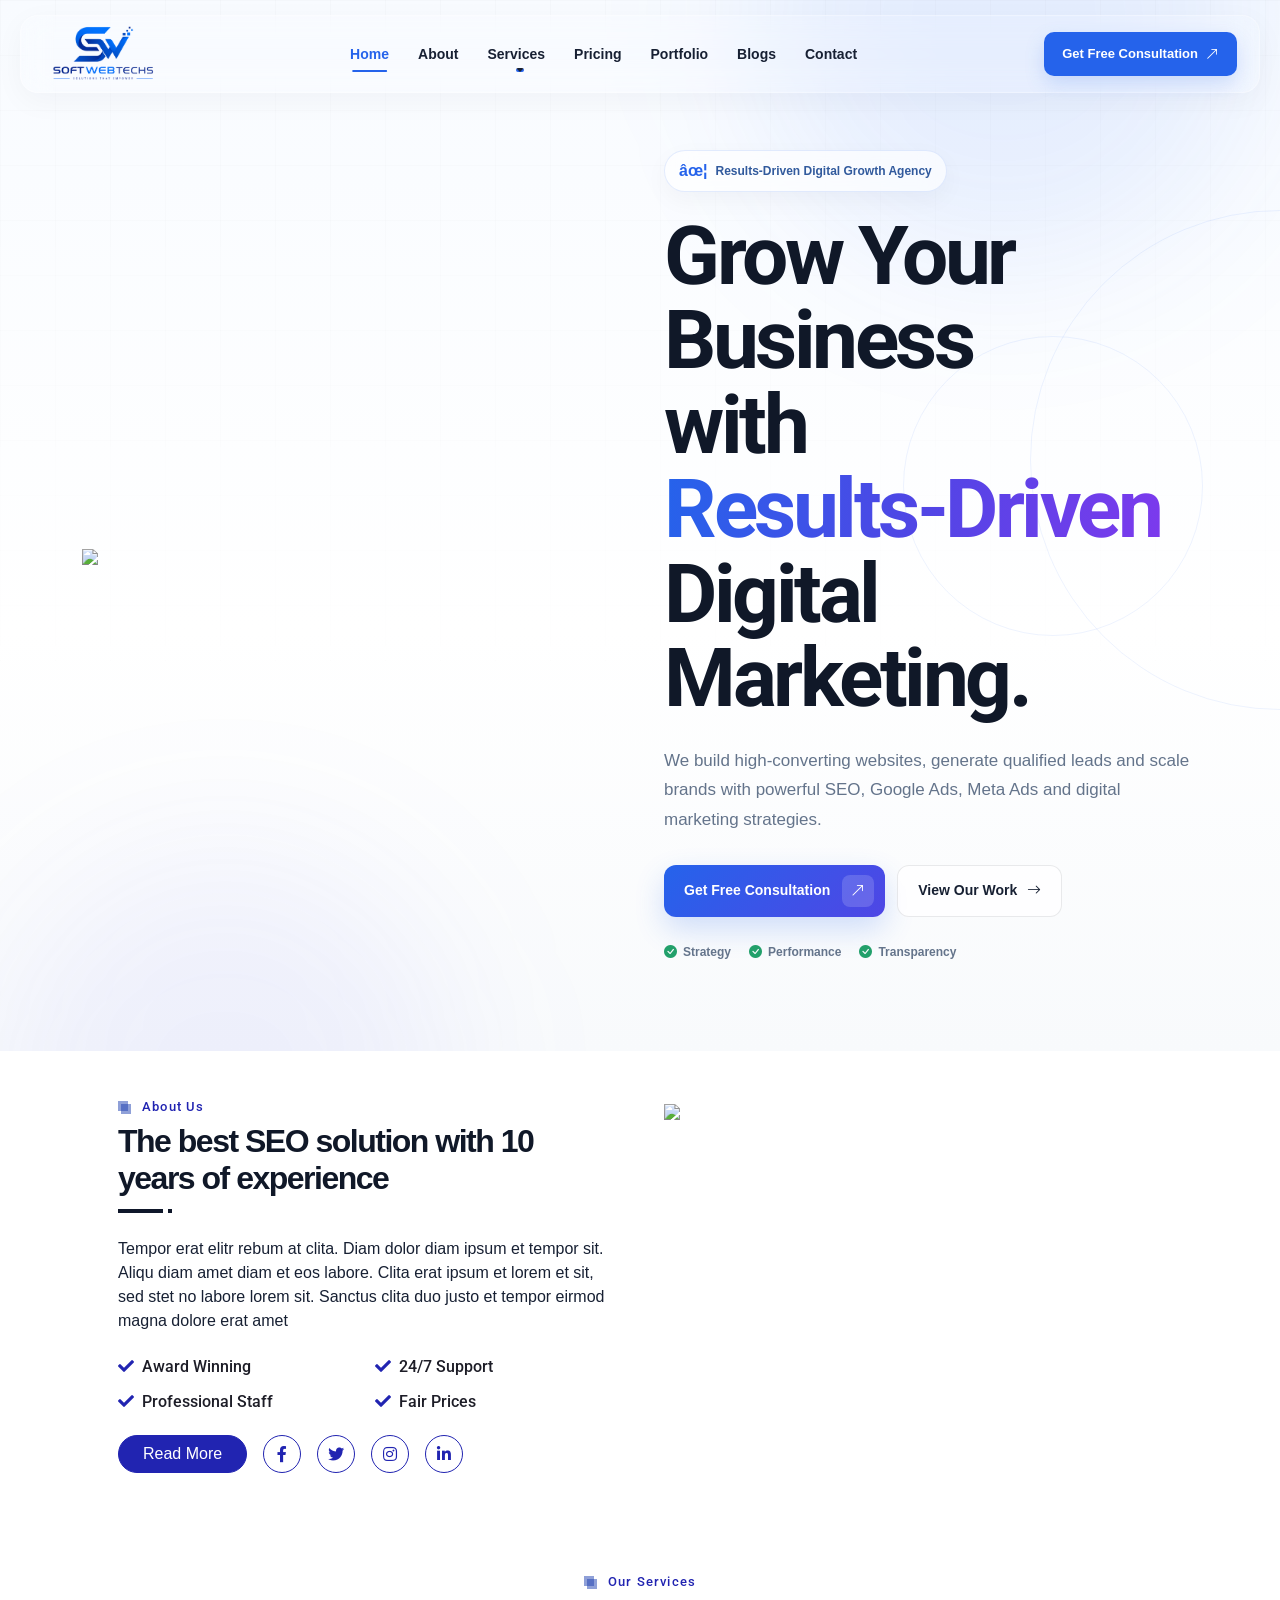
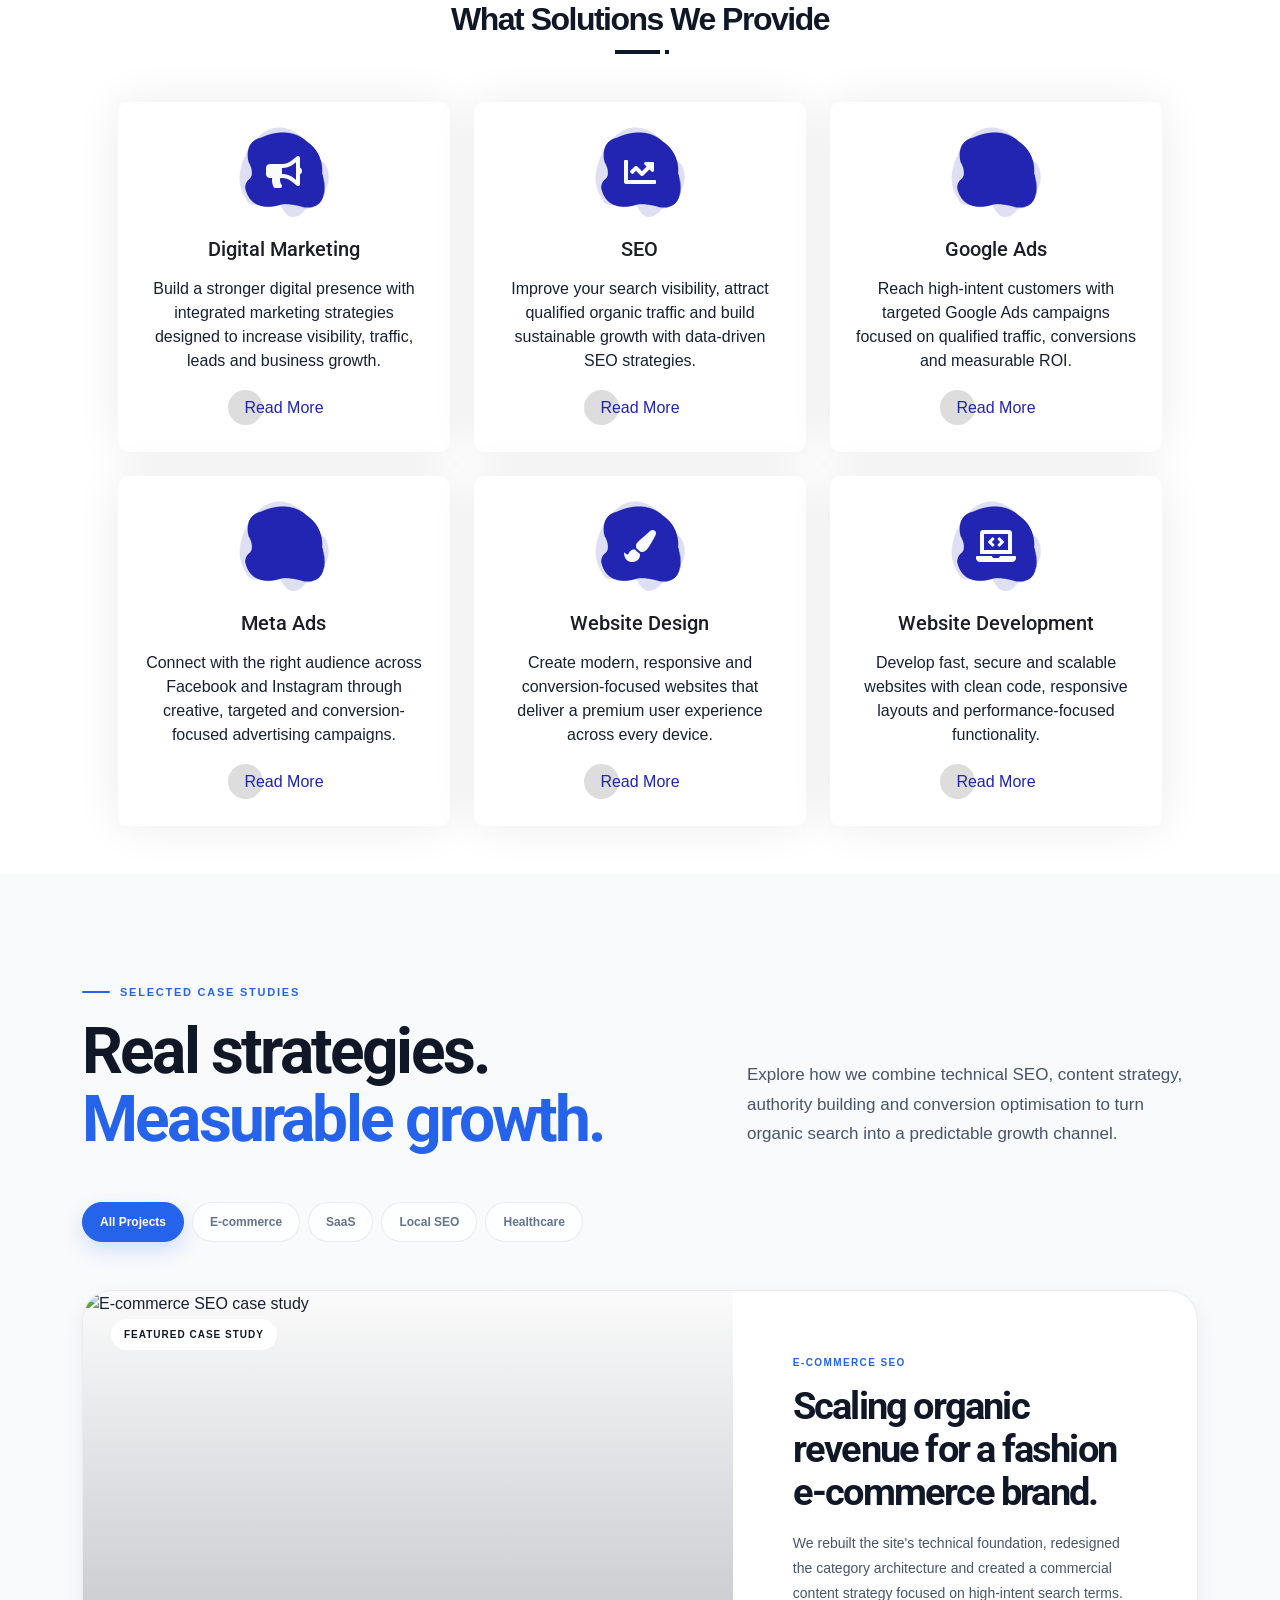
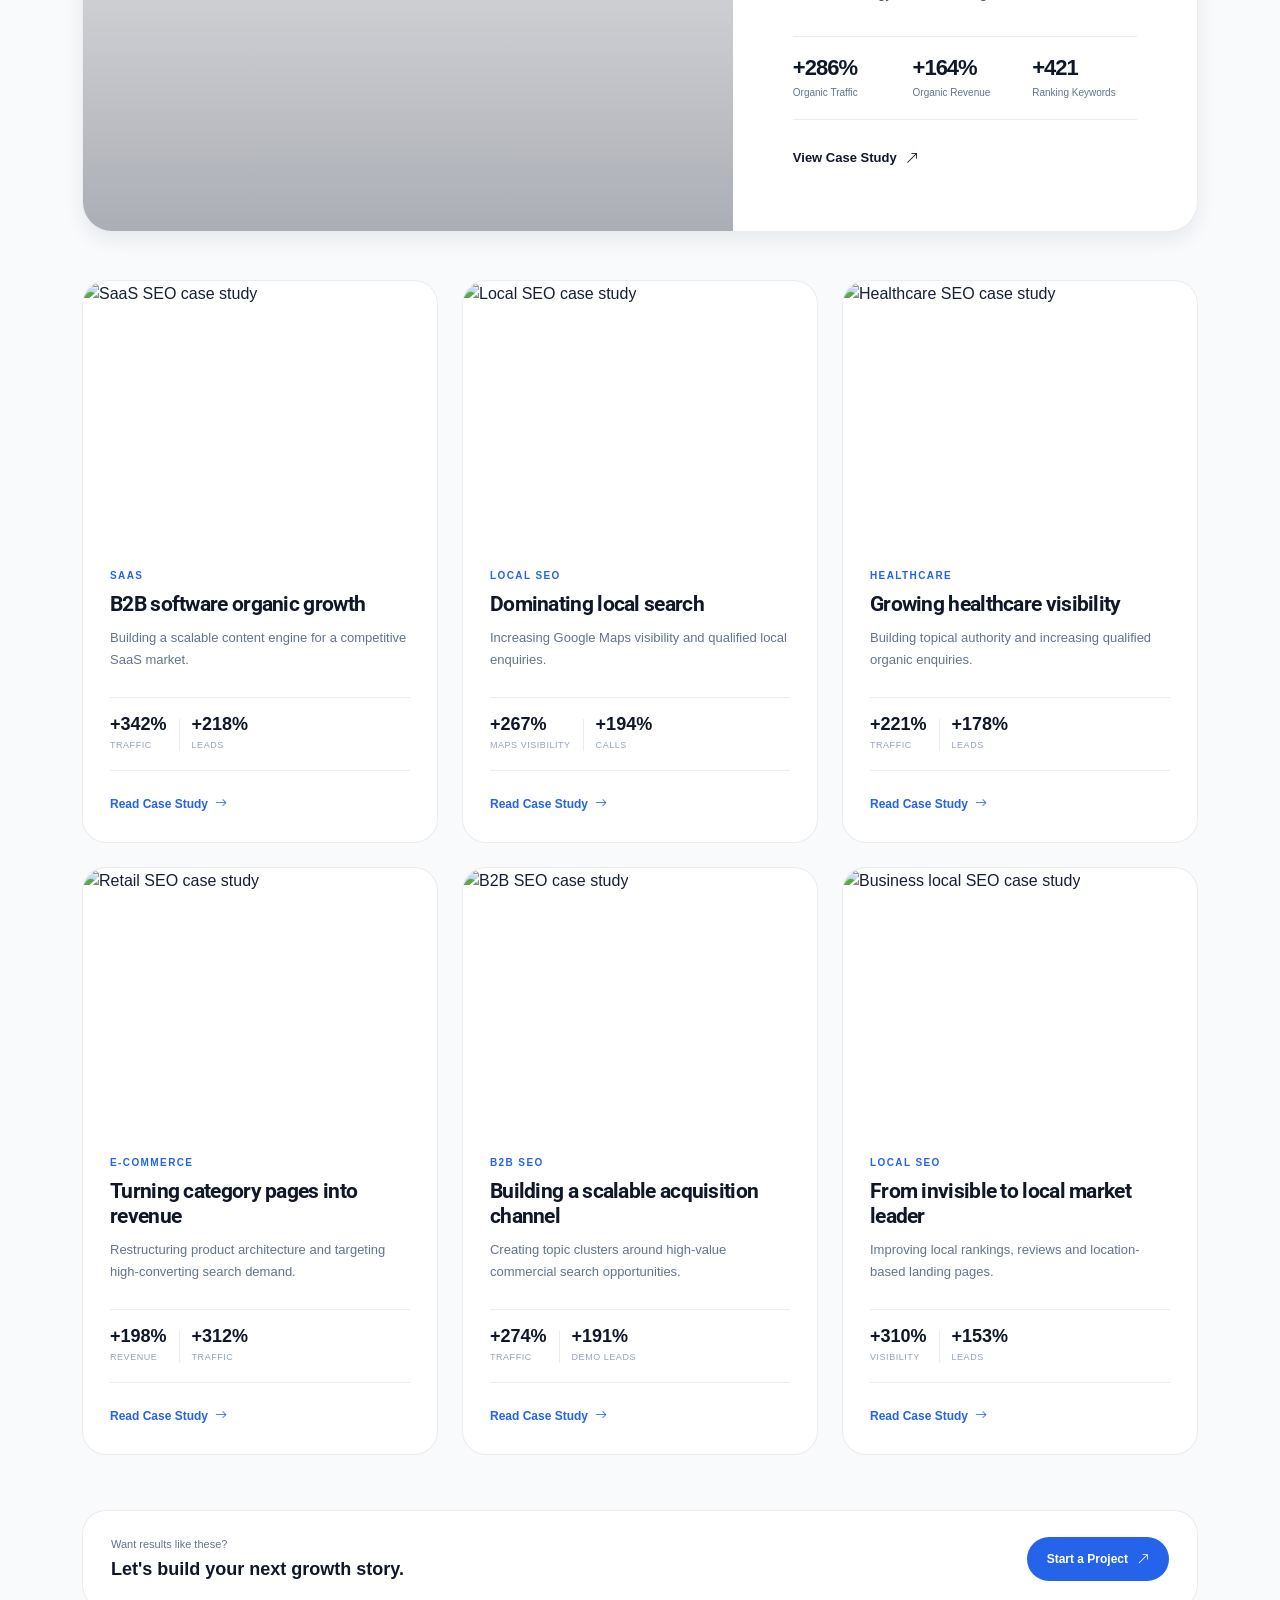
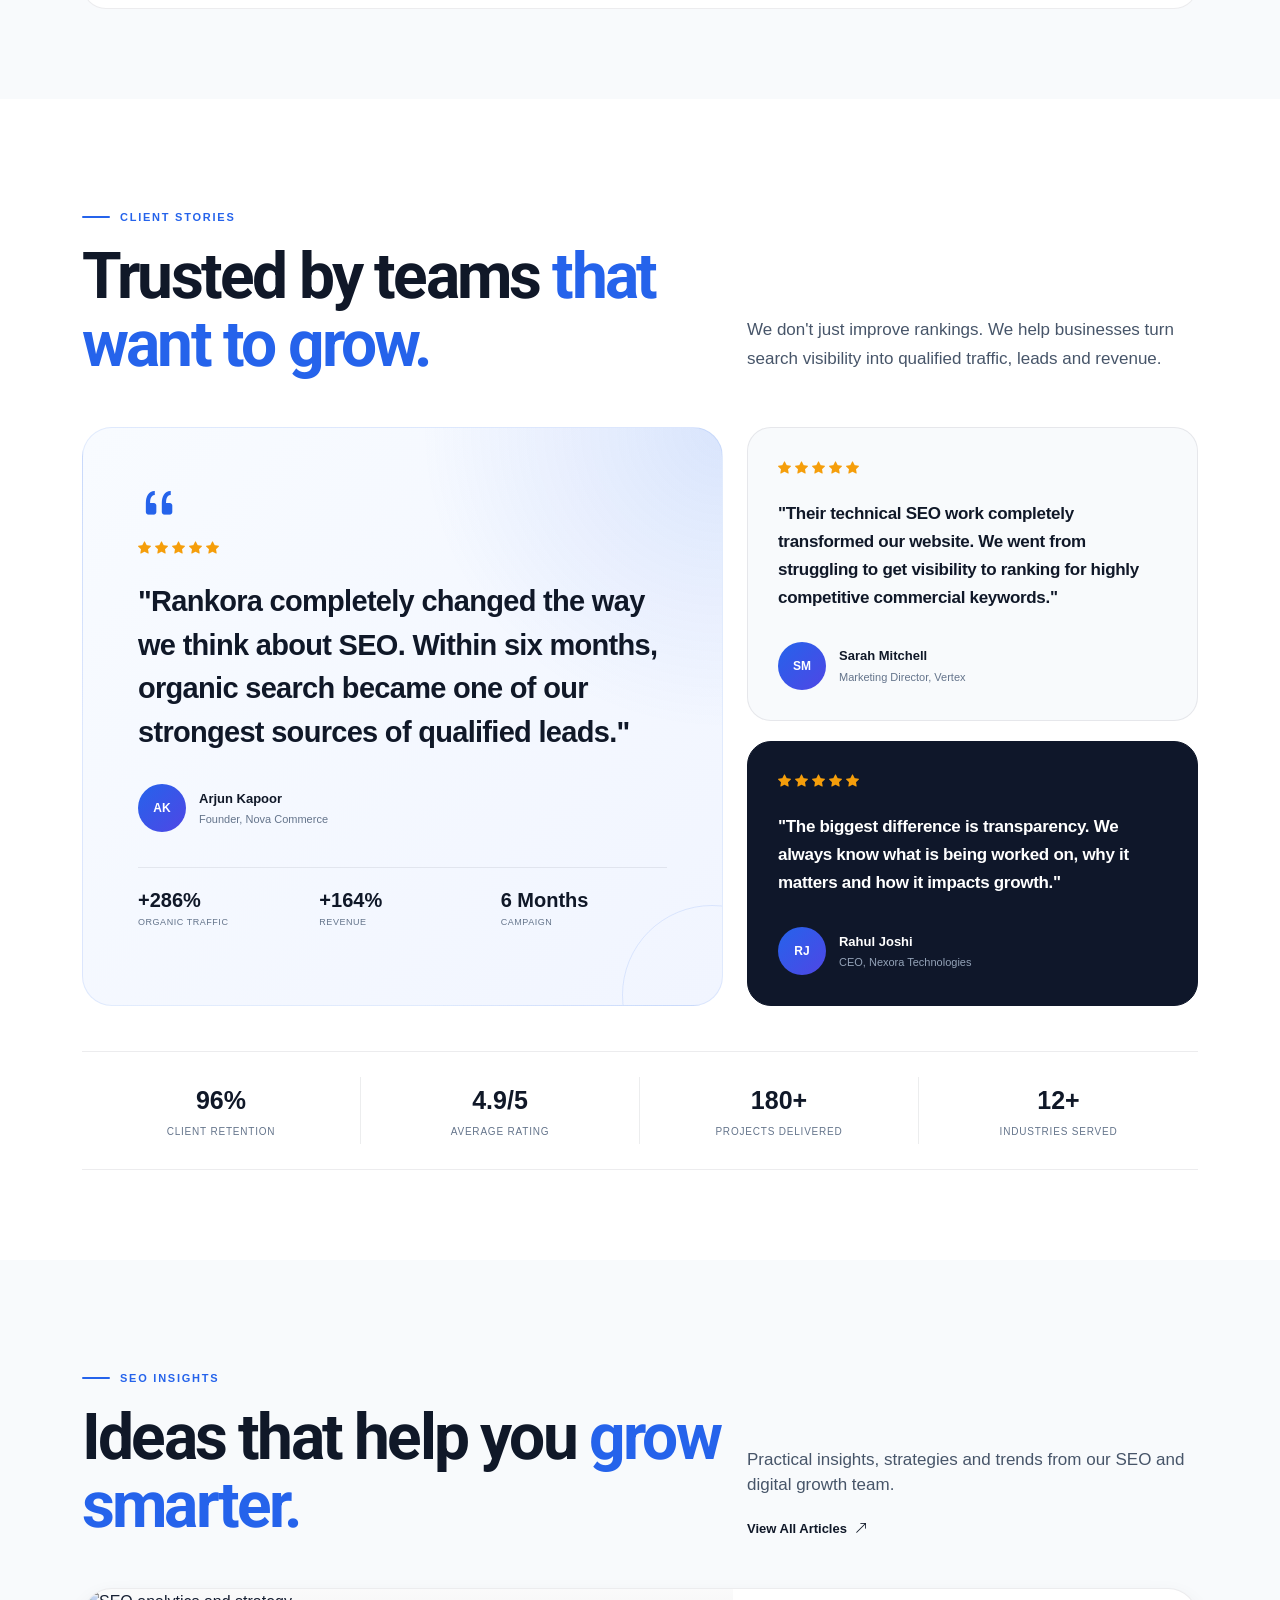
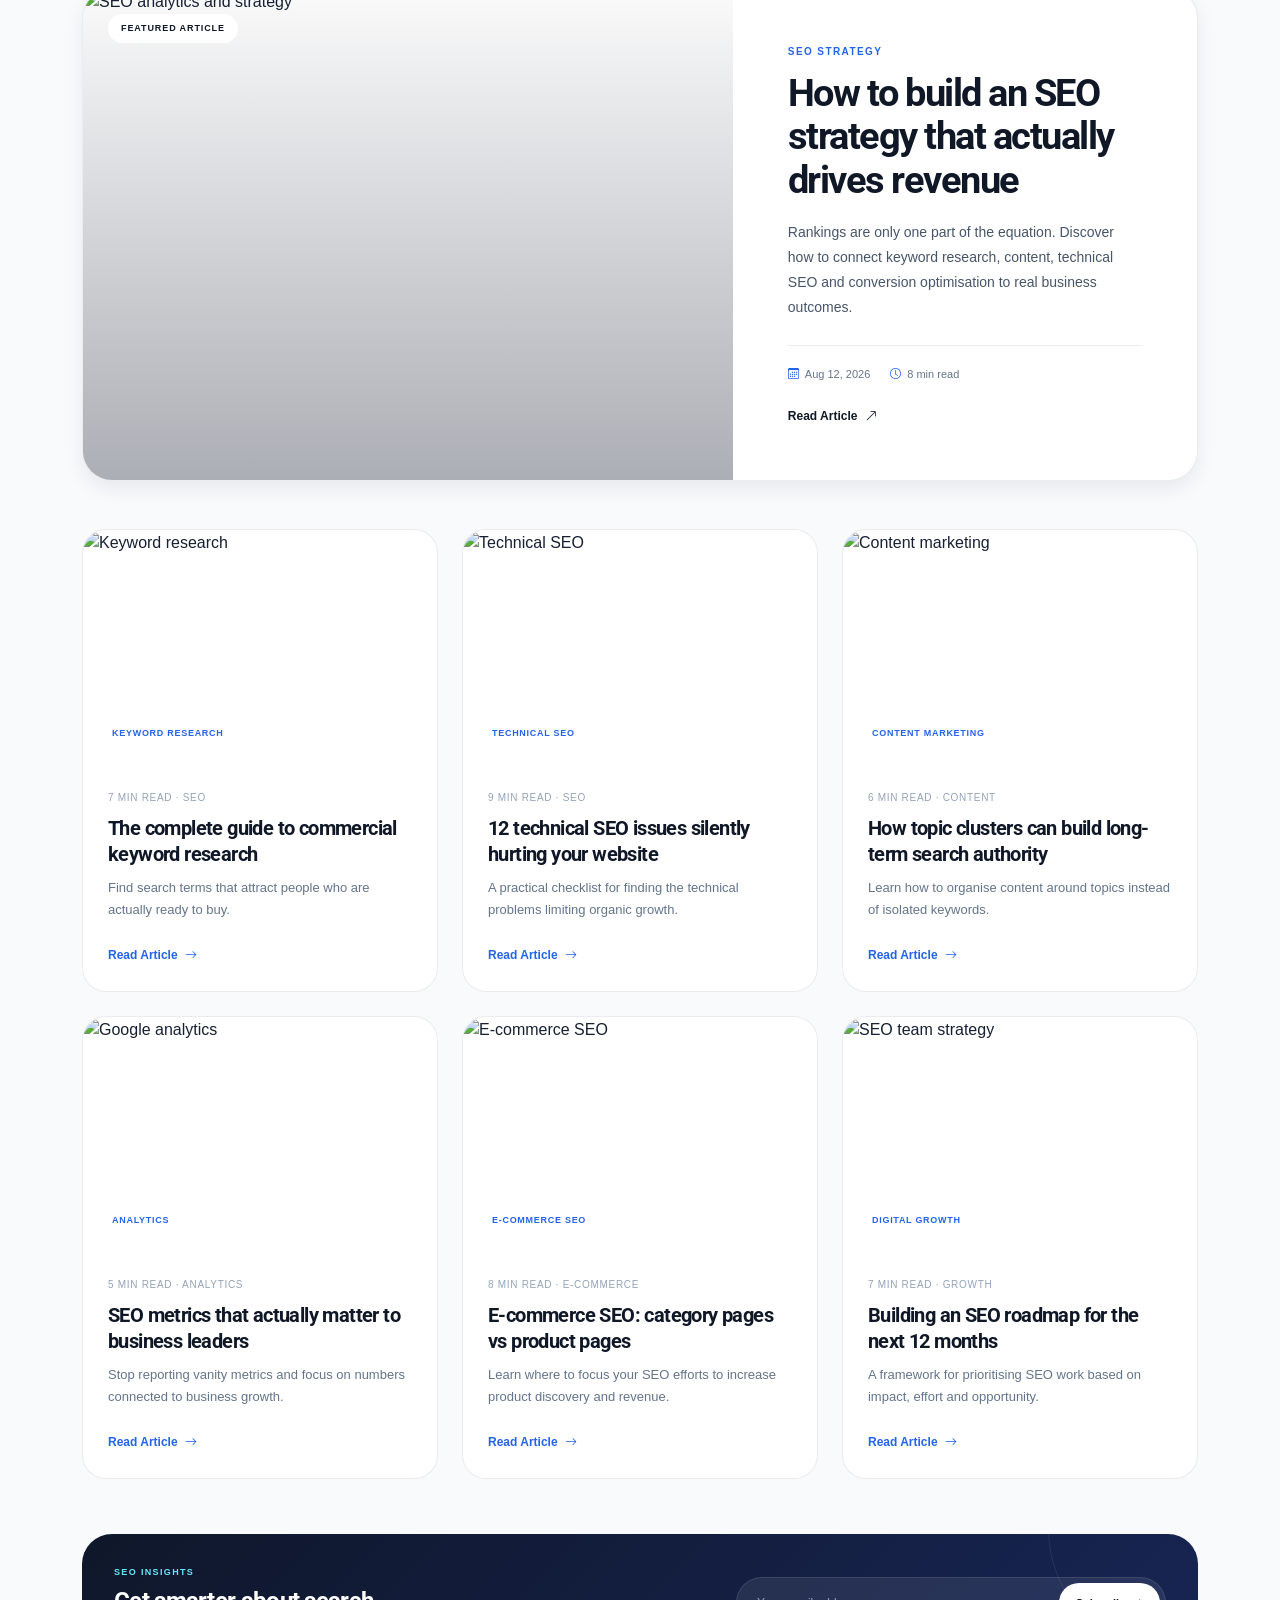
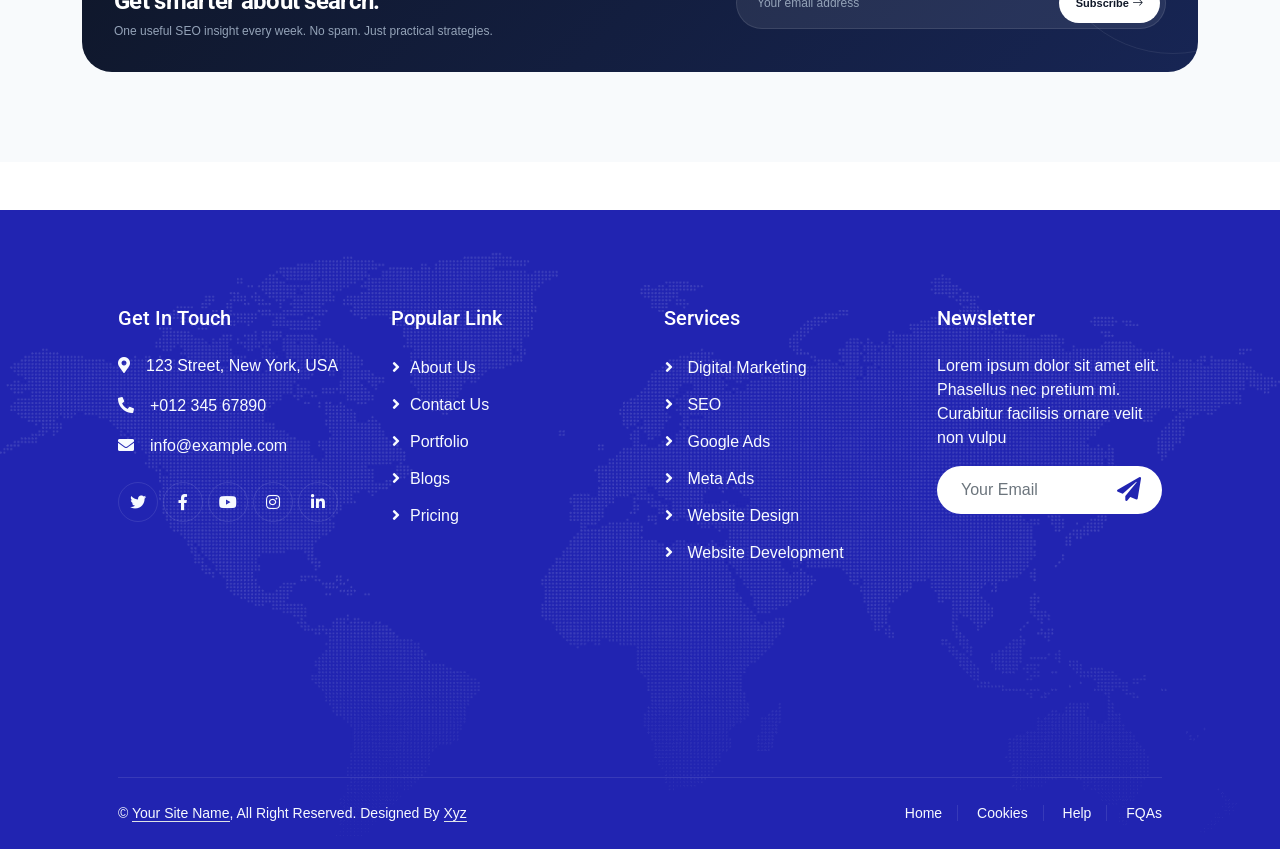
==== index.html @ 3e1988c1 "uploaded" ====
<!DOCTYPE html>
<html lang="en">

<head>
    <meta charset="utf-8">
    <title>SEO Master - SEO Agency Website Template</title>
    <meta content="width=device-width, initial-scale=1.0" name="viewport">
    <meta content="" name="keywords">
    <meta content="" name="description">

    <!-- Favicon -->
    <link href="img/favicon.ico" rel="icon">

    <!-- Google Web Fonts -->
    <link rel="preconnect" href="https://fonts.googleapis.com">
    <link rel="preconnect" href="https://fonts.gstatic.com" crossorigin>
    <link href="https://fonts.googleapis.com/css2?family=Heebo:wght@400;500&family=Roboto:wght@400;500;700&display=swap" rel="stylesheet"> 

    <!-- Icon Font Stylesheet -->
    <link href="https://cdnjs.cloudflare.com/ajax/libs/font-awesome/5.10.0/css/all.min.css" rel="stylesheet">
    <link href="https://cdn.jsdelivr.net/npm/bootstrap-icons@1.4.1/font/bootstrap-icons.css" rel="stylesheet">

    <!-- Libraries Stylesheet -->
    <link href="lib/animate/animate.min.css" rel="stylesheet">

    <!-- Customized Bootstrap Stylesheet -->
    <link href="css/bootstrap.min.css" rel="stylesheet">

    <!-- Template Stylesheet -->
    <link href="css/style.css" rel="stylesheet">
</head>

<body>
    <div class="container-fluid bg-white p-0">
        <!-- Spinner Start -->
        <div id="spinner" class="show bg-white position-fixed translate-middle w-100 vh-100 top-50 start-50 d-flex align-items-center justify-content-center">
            

            <!-- LOGO -->
                    <a
                        href="index.html"
                        class="brand-logo"
                        aria-label="Agency Home"
                    >
<img class="img-fluid site-logo" src="img/logo.png" alt="Logo">                         

                    </a>
        </div>
        <!-- Spinner End -->

 <header>

        <div class="navbar-wrapper">

            <nav
                class="navbar-custom"
                id="mainNavbar"
                aria-label="Main navigation"
            >

                <div class="navbar-inner">

                    <!-- LOGO -->
                    <a
                        href="index.html"
                        class="brand-logo"
                        aria-label="Agency Home"
                    >
<img class="img-fluid site-logo" src="img/logo.png" alt="Logo">                         

                    </a>


                    <!-- DESKTOP NAVIGATION -->
                   <div class="desktop-navigation">

    <a href="index.html" class="nav-link-custom">
        Home
    </a>

    <a href="about.html" class="nav-link-custom">
        About
    </a>

    <!-- SERVICES -->
    <div class="dropdown">

        <a
            href="#services"
            class="nav-link-custom services-link dropdown-toggle"
            id="servicesDropdown"
            role="button"
            data-bs-toggle="dropdown"
            aria-expanded="false"
        >
            Services
        </a>

        <ul class="dropdown-menu custom-dropdown" aria-labelledby="servicesDropdown">

            <li>
                <a class="dropdown-item" href="digital-marketing.html">
                    Digital Marketing
                </a>
            </li>

            <li>
                <a class="dropdown-item" href="seo.html">
                    SEO
                </a>
            </li>

            <li>
                <a class="dropdown-item" href="google-ads.html">
                    Google Ads
                </a>
            </li>

            <li>
                <a class="dropdown-item" href="meta-ads.html">
                    Meta Ads
                </a>
            </li>

            <li>
                <a class="dropdown-item" href="website-design.html">
                    Website Design
                </a>
            </li>

            <li>
                <a class="dropdown-item" href="website-development.html">
                    Website Development
                </a>
            </li>

        </ul>

    </div>

    <a href="pricing.html" class="nav-link-custom">
        Pricing
    </a>

    <a href="portfolio.html" class="nav-link-custom">
        Portfolio
    </a>

    <a href="blogs.html" class="nav-link-custom">
        Blogs
    </a>

    <a href="contact.html" class="nav-link-custom">
        Contact
    </a>

</div>


                    <!-- DESKTOP CTA -->
                    <div class="desktop-cta">

                        <a
                            href="#contact"
                            class="btn-consultation"
                        >
                            Get Free Consultation

                            <i class="bi bi-arrow-up-right"></i>
                        </a>

                    </div>


                    <!-- MOBILE BUTTON -->
                    <button
                        type="button"
                        class="mobile-menu-toggle"
                        id="mobileMenuToggle"
                        aria-label="Open navigation"
                        aria-expanded="false"
                        aria-controls="mobileMenu"
                    >

                        <span class="hamburger-line"></span>
                        <span class="hamburger-line"></span>
                        <span class="hamburger-line"></span>

                    </button>

                </div>

            </nav>

        </div>


        <!-- MOBILE OVERLAY -->
        <div
            class="mobile-menu-overlay"
            id="mobileMenuOverlay"
        ></div>


        <!-- MOBILE MENU -->
        <aside
            class="mobile-menu"
            id="mobileMenu"
            aria-hidden="true"
        >

            <!-- HEADER -->
            <div class="mobile-menu-header">

                <a
                    href="index.html"
                    class="brand-logo mobile-logo"
                >

                    <span class="logo-icon">
                        <i class="bi bi-bar-chart-fill"></i>
                    </span>

                    <span class="logo-text">
                        Growth<span>Lab</span>
                    </span>

                </a>


                <button
                    type="button"
                    class="mobile-menu-close"
                    id="mobileMenuClose"
                    aria-label="Close navigation"
                >
                    <i class="bi bi-x-lg"></i>
                </button>

            </div>


            <!-- MOBILE NAVIGATION -->
            <div class="mobile-navigation">

                <a
                    href="index.html"
                    class="mobile-nav-link"
                >
                    Home
                </a>

                <a
                    href="about.html"
                    class="mobile-nav-link"
                >
                    About
                </a>


                <!-- MOBILE SERVICES -->
                <div>

                    <button
                        type="button"
                        class="mobile-services-toggle"
                        id="mobileServicesToggle"
                        aria-expanded="false"
                    >

                        <span>Services</span>

                        <i class="bi bi-chevron-down"></i>

                    </button>

<div 
    class="mobile-services-list" 
    id="mobileServicesList"
>

    <a 
        href="digital-marketing.html" 
        class="mobile-service-link"
    >
        Digital Marketing
    </a>

    <a 
        href="seo.html" 
        class="mobile-service-link"
    >
        SEO
    </a>

    <a 
        href="google-ads.html" 
        class="mobile-service-link"
    >
        Google Ads
    </a>

    <a 
        href="meta-ads.html" 
        class="mobile-service-link"
    >
        Meta Ads
    </a>

    <a 
        href="website-design.html" 
        class="mobile-service-link"
    >
        Website Design
    </a>

    <a 
        href="website-development.html" 
        class="mobile-service-link"
    >
        Website Development
    </a>

</div>

                </div>


                <a
                    href="pricing.html"
                    class="mobile-nav-link"
                >
                Pricing
                </a>

                <a
                    href="portfolio.html"
                    class="mobile-nav-link"
                >
                    Portfolio
                </a>

                <a
                    href="blogs.html"
                    class="mobile-nav-link"
                >
                    Blogs
                </a>

                <a
                    href="contact.html"
                    class="mobile-nav-link"
                >
                    Contact
                </a>

            </div>


            <!-- MOBILE CTA -->
            <div class="mobile-cta">

                <a
                    href="#contact"
                    class="btn-consultation"
                >
                    Get Free Consultation

                    <i class="bi bi-arrow-up-right"></i>
                </a>

            </div>

        </aside>

    </header>
      
    <main>

       <!-- =========================================================
     PREMIUM DIGITAL MARKETING HERO
========================================================== -->
<section class="premium-hero" id="home">

    <!-- Background decorations -->
    <div class="hero-grid"></div>
    <div class="hero-glow hero-glow-one"></div>
    <div class="hero-glow hero-glow-two"></div>
    <div class="hero-orbit orbit-one"></div>
    <div class="hero-orbit orbit-two"></div>

    <div class="container">
        <div class="row align-items-center g-5">
     <!-- =================================================
                 RIGHT DASHBOARD
            ================================================== -->
            <div class="col-lg-6">
                        <img class="img-fluid wow zoomIn" data-wow-delay="0.5s" src="https://images.pexels.com/photos/31525131/pexels-photo-31525131.jpeg">

                <div class="hero-visual d-none">

                    <!-- Main Dashboard -->
                    <div class="growth-dashboard">

                        <!-- Dashboard Header -->
                        <div class="dashboard-header">

                            <div>
                                <span class="dashboard-label">
                                    Growth Overview
                                </span>

                                <h3>
                                    Performance
                                    <span>+84.6%</span>
                                </h3>
                            </div>

                            <div class="dashboard-period">
                                <i class="bi bi-calendar3"></i>
                                Last 12 Months
                            </div>

                        </div>


                        <!-- Main Growth Chart -->
                        <div class="growth-chart">

                            <div class="chart-grid">
                                <span></span>
                                <span></span>
                                <span></span>
                                <span></span>
                                <span></span>
                            </div>

                            <svg
                                class="growth-svg"
                                viewBox="0 0 600 230"
                                preserveAspectRatio="none"
                            >

                                <defs>

                                    <linearGradient
                                        id="chartGradient"
                                        x1="0"
                                        y1="0"
                                        x2="0"
                                        y2="1"
                                    >

                                        <stop
                                            offset="0%"
                                            stop-color="#2563eb"
                                            stop-opacity="0.25"
                                        />

                                        <stop
                                            offset="100%"
                                            stop-color="#2563eb"
                                            stop-opacity="0"
                                        />

                                    </linearGradient>

                                </defs>


                                <!-- Area -->
                                <path
                                    class="chart-area"
                                    d="
                                    M0 190
                                    C45 180,
                                    70 175,
                                    105 165

                                    C140 153,
                                    165 170,
                                    205 145

                                    C245 120,
                                    270 135,
                                    310 105

                                    C350 75,
                                    375 105,
                                    410 80

                                    C450 52,
                                    470 70,
                                    505 42

                                    C540 20,
                                    570 35,
                                    600 10

                                    L600 230
                                    L0 230
                                    Z
                                    "
                                ></path>


                                <!-- Growth Line -->
                                <path
                                    class="chart-line"
                                    d="
                                    M0 190
                                    C45 180,
                                    70 175,
                                    105 165

                                    C140 153,
                                    165 170,
                                    205 145

                                    C245 120,
                                    270 135,
                                    310 105

                                    C350 75,
                                    375 105,
                                    410 80

                                    C450 52,
                                    470 70,
                                    505 42

                                    C540 20,
                                    570 35,
                                    600 10
                                    "
                                ></path>


                                <!-- End Point -->
                                <circle
                                    class="chart-point"
                                    cx="600"
                                    cy="10"
                                    r="6"
                                />

                            </svg>


                            <div class="chart-months">
                                <span>Jan</span>
                                <span>Mar</span>
                                <span>May</span>
                                <span>Jul</span>
                                <span>Sep</span>
                                <span>Nov</span>
                            </div>

                        </div>


                        <!-- Metrics -->
                        <div class="dashboard-metrics">

                            <!-- Traffic -->
                            <div class="metric-card">

                                <div class="metric-icon traffic-icon">
                                    <i class="bi bi-graph-up-arrow"></i>
                                </div>

                                <div>
                                    <span>
                                        Traffic
                                    </span>

                                    <strong
                                        data-count="+248"
                                        data-suffix="%"
                                    >
                                        +0%
                                    </strong>
                                </div>

                            </div>


                            <!-- Leads -->
                            <div class="metric-card">

                                <div class="metric-icon leads-icon">
                                    <i class="bi bi-people"></i>
                                </div>

                                <div>
                                    <span>
                                        Leads
                                    </span>

                                    <strong
                                        data-count="+137"
                                        data-suffix="%"
                                    >
                                        +0%
                                    </strong>
                                </div>

                            </div>


                            <!-- ROAS -->
                            <div class="metric-card">

                                <div class="metric-icon ads-icon">
                                    <i class="bi bi-megaphone"></i>
                                </div>

                                <div>
                                    <span>
                                        ROAS
                                    </span>

                                    <strong
                                        data-count="4.8"
                                        data-suffix="x"
                                        data-decimal="true"
                                    >
                                        0x
                                    </strong>
                                </div>

                            </div>


                            <!-- Conversion -->
                            <div class="metric-card">

                                <div class="metric-icon conversion-icon">
                                    <i class="bi bi-bullseye"></i>
                                </div>

                                <div>
                                    <span>
                                        Conversion
                                    </span>

                                    <strong
                                        data-count="+82"
                                        data-suffix="%"
                                    >
                                        +0%
                                    </strong>
                                </div>

                            </div>

                        </div>

                    </div>


                    <!-- =================================================
                         FLOATING CARD - SEO
                    ================================================== -->
                    <div class="floating-card floating-seo">

                        <div class="floating-icon seo-icon">
                            <i class="bi bi-search"></i>
                        </div>

                        <div>
                            <span>SEO</span>

                            <strong>
                                â†‘ 86%
                            </strong>
                        </div>

                    </div>


                    <!-- =================================================
                         FLOATING CARD - GOOGLE ADS
                    ================================================== -->
                    <div class="floating-card floating-ads">

                        <div class="floating-icon google-icon">
                            <i class="bi bi-google"></i>
                        </div>

                        <div>
                            <span>Google Ads</span>

                            <strong>
                                4.8x ROAS
                            </strong>
                        </div>

                    </div>


                    <!-- =================================================
                         FLOATING CARD - LEADS
                    ================================================== -->
                    <div class="floating-card floating-leads">

                        <div class="floating-icon leads-icon">
                            <i class="bi bi-person-plus"></i>
                        </div>

                        <div>
                            <span>Leads</span>

                            <strong>
                                +137%
                            </strong>
                        </div>

                    </div>


                    <!-- =================================================
                         FLOATING CARD - CONVERSION
                    ================================================== -->
                    <div class="floating-card floating-conversion">

                        <div class="floating-icon conversion-icon">
                            <i class="bi bi-bullseye"></i>
                        </div>

                        <div>
                            <span>Conversion</span>

                            <strong>
                                â†‘ 42%
                            </strong>
                        </div>

                    </div>


                    <!-- Decorative floating dot -->
                    <div class="dashboard-dot dot-one"></div>
                    <div class="dashboard-dot dot-two"></div>
                    <div class="dashboard-dot dot-three"></div>

                </div>

            </div>
            <!-- =================================================
                 LEFT CONTENT
            ================================================== -->
            <div class="col-lg-6">

                <div class="hero-content">

                    <!-- Badge -->
                    <div class="hero-badge reveal-item">
                        <span class="badge-sparkle">âœ¦</span>
                        Results-Driven Digital Growth Agency
                    </div>

                    <!-- Headline -->
                    <h1 class="hero-title reveal-item">

                        <span class="title-line">
                            Grow Your Business
                        </span>

                        <span class="title-line">
                            with
                            <span class="gradient-text">
                                Results-Driven
                            </span>
                        </span>

                        <span class="title-line">
                            Digital Marketing.
                        </span>

                    </h1>

                    <!-- Description -->
                    <p class="hero-description reveal-item">
                        We build high-converting websites, generate
                        qualified leads and scale brands with powerful
                        SEO, Google Ads, Meta Ads and digital marketing
                        strategies.
                    </p>


                    <!-- CTA -->
                    <div class="hero-actions reveal-item">

                        <a
                            href="#contact"
                            class="hero-primary-btn"
                        >
                            Get Free Consultation

                            <span class="btn-arrow">
                                <i class="bi bi-arrow-up-right"></i>
                            </span>
                        </a>

                        <a
                            href="#portfolio"
                            class="hero-secondary-btn"
                        >
                            View Our Work

                            <i class="bi bi-arrow-right"></i>
                        </a>

                    </div>


                    <!-- Trust -->
                    <div class="hero-trust reveal-item">

                        <span>
                            <i class="bi bi-check-circle-fill"></i>
                            Strategy
                        </span>

                        <span>
                            <i class="bi bi-check-circle-fill"></i>
                            Performance
                        </span>

                        <span>
                            <i class="bi bi-check-circle-fill"></i>
                            Transparency
                        </span>

                    </div>

                </div>

            </div>


       

        </div>


    

    </div>

</section>


        <!-- About Start -->
        <div class="container-fluid py-5">
            <div class="container px-lg-5">
                <div class="row g-5">
                    <div class="col-lg-6 wow fadeInUp" data-wow-delay="0.1s">
                        <div class="section-title position-relative mb-4 pb-2">
                            <h6 class="position-relative text-primary ps-4">About Us</h6>
                            <h2 class="mt-2">The best SEO solution with 10 years of experience</h2>
                        </div>
                        <p class="mb-4">Tempor erat elitr rebum at clita. Diam dolor diam ipsum et tempor sit. Aliqu diam amet diam et eos labore. Clita erat ipsum et lorem et sit, sed stet no labore lorem sit. Sanctus clita duo justo et tempor eirmod magna dolore erat amet</p>
                        <div class="row g-3">
                            <div class="col-sm-6">
                                <h6 class="mb-3"><i class="fa fa-check text-primary me-2"></i>Award Winning</h6>
                                <h6 class="mb-0"><i class="fa fa-check text-primary me-2"></i>Professional Staff</h6>
                            </div>
                            <div class="col-sm-6">
                                <h6 class="mb-3"><i class="fa fa-check text-primary me-2"></i>24/7 Support</h6>
                                <h6 class="mb-0"><i class="fa fa-check text-primary me-2"></i>Fair Prices</h6>
                            </div>
                        </div>
                        <div class="d-flex align-items-center mt-4">
                            <a class="btn btn-primary rounded-pill px-4 me-3" href="">Read More</a>
                            <a class="btn btn-outline-primary btn-square me-3" href=""><i class="fab fa-facebook-f"></i></a>
                            <a class="btn btn-outline-primary btn-square me-3" href=""><i class="fab fa-twitter"></i></a>
                            <a class="btn btn-outline-primary btn-square me-3" href=""><i class="fab fa-instagram"></i></a>
                            <a class="btn btn-outline-primary btn-square" href=""><i class="fab fa-linkedin-in"></i></a>
                        </div>
                    </div>
                    <div class="col-lg-6">
                        <img class="img-fluid wow zoomIn" data-wow-delay="0.5s" src="https://images.pexels.com/photos/5918384/pexels-photo-5918384.jpeg">
                    </div>
                </div>
            </div>
        </div>
        <!-- About End -->


        <!-- Service Start -->
        <div class="container-fluid py-5">
            <div class="container px-lg-5">
                <div class="section-title position-relative text-center mb-5 pb-2 wow fadeInUp" data-wow-delay="0.1s">
                    <h6 class="position-relative d-inline text-primary ps-4">Our Services</h6>
                    <h2 class="mt-2">What Solutions We Provide</h2>
                </div>
                <div class="row g-4">

    <!-- Digital Marketing -->
    <div class="col-lg-4 col-md-6 wow zoomIn"
         data-wow-delay="0.1s">

        <div class="service-item d-flex flex-column justify-content-center text-center rounded">

            <div class="service-icon flex-shrink-0">
                <i class="fa fa-bullhorn fa-2x"></i>
            </div>

            <h5 class="mb-3">
                Digital Marketing
            </h5>

            <p>
                Build a stronger digital presence with integrated
                marketing strategies designed to increase visibility,
                traffic, leads and business growth.
            </p>

            <a class="btn px-3 mt-auto mx-auto"
               href="digital-marketing.html">
                Read More
            </a>

        </div>

    </div>


    <!-- SEO -->
    <div class="col-lg-4 col-md-6 wow zoomIn"
         data-wow-delay="0.3s">

        <div class="service-item d-flex flex-column justify-content-center text-center rounded">

            <div class="service-icon flex-shrink-0">
                <i class="fa fa-chart-line fa-2x"></i>
            </div>

            <h5 class="mb-3">
                SEO
            </h5>

            <p>
                Improve your search visibility, attract qualified
                organic traffic and build sustainable growth with
                data-driven SEO strategies.
            </p>

            <a class="btn px-3 mt-auto mx-auto"
               href="seo.html">
                Read More
            </a>

        </div>

    </div>


    <!-- Google Ads -->
    <div class="col-lg-4 col-md-6 wow zoomIn"
         data-wow-delay="0.6s">

        <div class="service-item d-flex flex-column justify-content-center text-center rounded">

            <div class="service-icon flex-shrink-0">
                <i class="fa fa-google fa-2x"></i>
            </div>

            <h5 class="mb-3">
                Google Ads
            </h5>

            <p>
                Reach high-intent customers with targeted Google Ads
                campaigns focused on qualified traffic, conversions
                and measurable ROI.
            </p>

            <a class="btn px-3 mt-auto mx-auto"
               href="google-ads.html">
                Read More
            </a>

        </div>

    </div>


    <!-- Meta Ads -->
    <div class="col-lg-4 col-md-6 wow zoomIn"
         data-wow-delay="0.1s">

        <div class="service-item d-flex flex-column justify-content-center text-center rounded">

            <div class="service-icon flex-shrink-0">
                <i class="fa fa-facebook fa-2x"></i>
            </div>

            <h5 class="mb-3">
                Meta Ads
            </h5>

            <p>
                Connect with the right audience across Facebook and
                Instagram through creative, targeted and conversion-
                focused advertising campaigns.
            </p>

            <a class="btn px-3 mt-auto mx-auto"
               href="meta-ads.html">
                Read More
            </a>

        </div>

    </div>


    <!-- Website Design -->
    <div class="col-lg-4 col-md-6 wow zoomIn"
         data-wow-delay="0.3s">

        <div class="service-item d-flex flex-column justify-content-center text-center rounded">

            <div class="service-icon flex-shrink-0">
                <i class="fa fa-paint-brush fa-2x"></i>
            </div>

            <h5 class="mb-3">
                Website Design
            </h5>

            <p>
                Create modern, responsive and conversion-focused
                websites that deliver a premium user experience
                across every device.
            </p>

            <a class="btn px-3 mt-auto mx-auto"
               href="website-design.html">
                Read More
            </a>

        </div>

    </div>


    <!-- Website Development -->
    <div class="col-lg-4 col-md-6 wow zoomIn"
         data-wow-delay="0.6s">

        <div class="service-item d-flex flex-column justify-content-center text-center rounded">

            <div class="service-icon flex-shrink-0">
                <i class="fa fa-laptop-code fa-2x"></i>
            </div>

            <h5 class="mb-3">
                Website Development
            </h5>

            <p>
                Develop fast, secure and scalable websites with clean
                code, responsive layouts and performance-focused
                functionality.
            </p>

            <a class="btn px-3 mt-auto mx-auto"
               href="website-development.html">
                Read More
            </a>

        </div>

    </div>

</div>  
            </div>
        </div>
        <!-- Service End -->
<!-- =========================================================
     PORTFOLIO / CASE STUDIES
========================================================= -->

<section class="seo-portfolio-section" id="case-studies">

    <div class="container">

        <!-- Section Header -->
        <div class="row align-items-end g-4 mb-5">

            <div class="col-lg-7">

                <div class="portfolio-eyebrow">
                    <span></span>
                    Selected Case Studies
                </div>

                <h2 class="portfolio-heading">
                    Real strategies.
                    <span>Measurable growth.</span>
                </h2>

            </div>

            <div class="col-lg-5">

                <p class="portfolio-intro">
                    Explore how we combine technical SEO, content strategy,
                    authority building and conversion optimisation to turn
                    organic search into a predictable growth channel.
                </p>

            </div>

        </div>


        <!-- Filter -->
        <div class="portfolio-filters mb-5">

            <button class="portfolio-filter active"
                    data-filter="all">
                All Projects
            </button>

            <button class="portfolio-filter"
                    data-filter="ecommerce">
                E-commerce
            </button>

            <button class="portfolio-filter"
                    data-filter="saas">
                SaaS
            </button>

            <button class="portfolio-filter"
                    data-filter="local">
                Local SEO
            </button>

            <button class="portfolio-filter"
                    data-filter="healthcare">
                Healthcare
            </button>

        </div>


        <!-- =====================================================
             FEATURED CASE STUDY
        ====================================================== -->

        <div class="featured-case reveal-portfolio"
             data-category="ecommerce">

            <div class="row g-0 align-items-stretch">

                <!-- Image -->
                <div class="col-lg-7">

                    <div class="featured-case-image">

                        <img
                            src="https://images.unsplash.com/photo-1542831371-29b0f74f9713?q=80&w=2070&auto=format&fit=crop&ixlib=rb-4.1.0&ixid=M3wxMjA3fDB8MHxwaG90by1wYWdlfHx8fGVufDB8fHx8fA%3D%3D"
                            alt="E-commerce SEO case study">

                        <div class="featured-image-overlay"></div>

                        <div class="featured-badge">
                            Featured Case Study
                        </div>

                    </div>

                </div>


                <!-- Content -->
                <div class="col-lg-5">

                    <div class="featured-case-content">

                        <div class="case-category">
                            E-commerce SEO
                        </div>

                        <h3>
                            Scaling organic revenue for a
                            fashion e-commerce brand.
                        </h3>

                        <p>
                            We rebuilt the site's technical foundation,
                            redesigned the category architecture and
                            created a commercial content strategy focused
                            on high-intent search terms.
                        </p>


                        <!-- Results -->

                        <div class="case-results">

                            <div class="case-result">

                                <strong>+286%</strong>

                                <span>
                                    Organic Traffic
                                </span>

                            </div>

                            <div class="case-result">

                                <strong>+164%</strong>

                                <span>
                                    Organic Revenue
                                </span>

                            </div>

                            <div class="case-result">

                                <strong>+421</strong>

                                <span>
                                    Ranking Keywords
                                </span>

                            </div>

                        </div>


                        <a href="#"
                           class="case-study-link">

                            View Case Study

                            <i class="bi bi-arrow-up-right"></i>

                        </a>

                    </div>

                </div>

            </div>

        </div>


        <!-- =====================================================
             CASE STUDY GRID
        ====================================================== -->

        <div class="row g-4 mt-4">


            <!-- CASE STUDY 01 -->

            <div class="col-lg-4 col-md-6 portfolio-item"
                 data-category="saas">

                <article class="case-card">

                    <div class="case-card-image">

                        <img
                            src="https://images.unsplash.com/photo-1551288049-bebda4e38f71?auto=format&fit=crop&w=1000&q=85"
                            alt="SaaS SEO case study">

                        <div class="case-card-overlay">

                            <a href="#"
                               aria-label="View SaaS case study">

                                <i class="bi bi-arrow-up-right"></i>

                            </a>

                        </div>

                    </div>


                    <div class="case-card-body">

                        <div class="case-category">
                            SaaS
                        </div>

                        <h3>
                            B2B software organic growth
                        </h3>

                        <p>
                            Building a scalable content engine
                            for a competitive SaaS market.
                        </p>


                        <div class="mini-results">

                            <div>
                                <strong>+342%</strong>
                                <span>Traffic</span>
                            </div>

                            <div>
                                <strong>+218%</strong>
                                <span>Leads</span>
                            </div>

                        </div>


                        <a href="#"
                           class="text-link">

                            Read Case Study
                            <i class="bi bi-arrow-right"></i>

                        </a>

                    </div>

                </article>

            </div>


            <!-- CASE STUDY 02 -->

            <div class="col-lg-4 col-md-6 portfolio-item"
                 data-category="local">

                <article class="case-card">

                    <div class="case-card-image">

                        <img
                            src="https://images.unsplash.com/photo-1497366811353-6870744d04b2?auto=format&fit=crop&w=1000&q=85"
                            alt="Local SEO case study">

                        <div class="case-card-overlay">

                            <a href="#"
                               aria-label="View local SEO case study">

                                <i class="bi bi-arrow-up-right"></i>

                            </a>

                        </div>

                    </div>


                    <div class="case-card-body">

                        <div class="case-category">
                            Local SEO
                        </div>

                        <h3>
                            Dominating local search
                        </h3>

                        <p>
                            Increasing Google Maps visibility and
                            qualified local enquiries.
                        </p>


                        <div class="mini-results">

                            <div>
                                <strong>+267%</strong>
                                <span>Maps Visibility</span>
                            </div>

                            <div>
                                <strong>+194%</strong>
                                <span>Calls</span>
                            </div>

                        </div>


                        <a href="#"
                           class="text-link">

                            Read Case Study
                            <i class="bi bi-arrow-right"></i>

                        </a>

                    </div>

                </article>

            </div>


            <!-- CASE STUDY 03 -->

            <div class="col-lg-4 col-md-6 portfolio-item"
                 data-category="healthcare">

                <article class="case-card">

                    <div class="case-card-image">

                        <img
                            src="https://images.unsplash.com/photo-1576091160399-112ba8d25d1d?auto=format&fit=crop&w=1000&q=85"
                            alt="Healthcare SEO case study">

                        <div class="case-card-overlay">

                            <a href="#"
                               aria-label="View healthcare SEO case study">

                                <i class="bi bi-arrow-up-right"></i>

                            </a>

                        </div>

                    </div>


                    <div class="case-card-body">

                        <div class="case-category">
                            Healthcare
                        </div>

                        <h3>
                            Growing healthcare visibility
                        </h3>

                        <p>
                            Building topical authority and increasing
                            qualified organic enquiries.
                        </p>


                        <div class="mini-results">

                            <div>
                                <strong>+221%</strong>
                                <span>Traffic</span>
                            </div>

                            <div>
                                <strong>+178%</strong>
                                <span>Leads</span>
                            </div>

                        </div>


                        <a href="#"
                           class="text-link">

                            Read Case Study
                            <i class="bi bi-arrow-right"></i>

                        </a>

                    </div>

                </article>

            </div>


            <!-- CASE STUDY 04 -->

            <div class="col-lg-4 col-md-6 portfolio-item"
                 data-category="ecommerce">

                <article class="case-card">

                    <div class="case-card-image">

                        <img
                            src="https://images.unsplash.com/photo-1441986300917-64674bd600d8?auto=format&fit=crop&w=1000&q=85"
                            alt="Retail SEO case study">

                        <div class="case-card-overlay">

                            <a href="#"
                               aria-label="View retail SEO case study">

                                <i class="bi bi-arrow-up-right"></i>

                            </a>

                        </div>

                    </div>


                    <div class="case-card-body">

                        <div class="case-category">
                            E-commerce
                        </div>

                        <h3>
                            Turning category pages into revenue
                        </h3>

                        <p>
                            Restructuring product architecture and
                            targeting high-converting search demand.
                        </p>


                        <div class="mini-results">

                            <div>
                                <strong>+198%</strong>
                                <span>Revenue</span>
                            </div>

                            <div>
                                <strong>+312%</strong>
                                <span>Traffic</span>
                            </div>

                        </div>


                        <a href="#"
                           class="text-link">

                            Read Case Study
                            <i class="bi bi-arrow-right"></i>

                        </a>

                    </div>

                </article>

            </div>


            <!-- CASE STUDY 05 -->

            <div class="col-lg-4 col-md-6 portfolio-item"
                 data-category="saas">

                <article class="case-card">

                    <div class="case-card-image">

                        <img
                            src="https://images.unsplash.com/photo-1556761175-b413da4baf72?auto=format&fit=crop&w=1000&q=85"
                            alt="B2B SEO case study">

                        <div class="case-card-overlay">

                            <a href="#"
                               aria-label="View B2B SEO case study">

                                <i class="bi bi-arrow-up-right"></i>

                            </a>

                        </div>

                    </div>


                    <div class="case-card-body">

                        <div class="case-category">
                            B2B SEO
                        </div>

                        <h3>
                            Building a scalable acquisition channel
                        </h3>

                        <p>
                            Creating topic clusters around high-value
                            commercial search opportunities.
                        </p>


                        <div class="mini-results">

                            <div>
                                <strong>+274%</strong>
                                <span>Traffic</span>
                            </div>

                            <div>
                                <strong>+191%</strong>
                                <span>Demo Leads</span>
                            </div>

                        </div>


                        <a href="#"
                           class="text-link">

                            Read Case Study
                            <i class="bi bi-arrow-right"></i>

                        </a>

                    </div>

                </article>

            </div>


            <!-- CASE STUDY 06 -->

            <div class="col-lg-4 col-md-6 portfolio-item"
                 data-category="local">

                <article class="case-card">

                    <div class="case-card-image">

                        <img
                            src="https://images.unsplash.com/photo-1524758631624-e2822e304c36?auto=format&fit=crop&w=1000&q=85"
                            alt="Business local SEO case study">

                        <div class="case-card-overlay">

                            <a href="#"
                               aria-label="View local SEO case study">

                                <i class="bi bi-arrow-up-right"></i>

                            </a>

                        </div>

                    </div>


                    <div class="case-card-body">

                        <div class="case-category">
                            Local SEO
                        </div>

                        <h3>
                            From invisible to local market leader
                        </h3>

                        <p>
                            Improving local rankings, reviews and
                            location-based landing pages.
                        </p>


                        <div class="mini-results">

                            <div>
                                <strong>+310%</strong>
                                <span>Visibility</span>
                            </div>

                            <div>
                                <strong>+153%</strong>
                                <span>Leads</span>
                            </div>

                        </div>


                        <a href="#"
                           class="text-link">

                            Read Case Study
                            <i class="bi bi-arrow-right"></i>

                        </a>

                    </div>

                </article>

            </div>

        </div>


        <!-- Bottom CTA -->

        <div class="portfolio-bottom reveal-portfolio">

            <div>

                <span>
                    Want results like these?
                </span>

                <strong>
                    Let's build your next growth story.
                </strong>

            </div>

            <a href="#contact"
               class="portfolio-cta">

                Start a Project

                <i class="bi bi-arrow-up-right"></i>

            </a>

        </div>

    </div>

</section>
<!-- =========================================================
     TESTIMONIALS
========================================================= -->

<section class="seo-testimonials-section" id="testimonials">

    <div class="container">

        <!-- Header -->
        <div class="row align-items-end g-4 mb-5">

            <div class="col-lg-7">

                <div class="testimonial-eyebrow">
                    <span></span>
                    Client Stories
                </div>

                <h2 class="testimonial-heading">
                    Trusted by teams
                    <span>that want to grow.</span>
                </h2>

            </div>

            <div class="col-lg-5">

                <p class="testimonial-intro">
                    We don't just improve rankings. We help businesses
                    turn search visibility into qualified traffic,
                    leads and revenue.
                </p>

            </div>

        </div>


        <!-- Testimonials Grid -->
        <div class="row g-4">


            <!-- Featured Testimonial -->
            <div class="col-lg-7">

                <div class="testimonial-featured">

                    <div class="testimonial-quote-icon">
                        <i class="bi bi-quote"></i>
                    </div>

                    <div class="testimonial-stars">
                        <i class="bi bi-star-fill"></i>
                        <i class="bi bi-star-fill"></i>
                        <i class="bi bi-star-fill"></i>
                        <i class="bi bi-star-fill"></i>
                        <i class="bi bi-star-fill"></i>
                    </div>

                    <blockquote>
                        "Rankora completely changed the way we think
                        about SEO. Within six months, organic search
                        became one of our strongest sources of qualified
                        leads."
                    </blockquote>

                    <div class="testimonial-author">

                        <div class="testimonial-avatar">
                            AK
                        </div>

                        <div>

                            <strong>
                                Arjun Kapoor
                            </strong>

                            <span>
                                Founder, Nova Commerce
                            </span>

                        </div>

                    </div>


                    <div class="testimonial-result">

                        <div>
                            <strong>+286%</strong>
                            <span>Organic Traffic</span>
                        </div>

                        <div>
                            <strong>+164%</strong>
                            <span>Revenue</span>
                        </div>

                        <div>
                            <strong>6 Months</strong>
                            <span>Campaign</span>
                        </div>

                    </div>

                </div>

            </div>


            <!-- Small Testimonial -->
            <div class="col-lg-5">

                <div class="testimonial-card">

                    <div class="testimonial-stars">

                        <i class="bi bi-star-fill"></i>
                        <i class="bi bi-star-fill"></i>
                        <i class="bi bi-star-fill"></i>
                        <i class="bi bi-star-fill"></i>
                        <i class="bi bi-star-fill"></i>

                    </div>

                    <blockquote>

                        "Their technical SEO work completely transformed
                        our website. We went from struggling to get
                        visibility to ranking for highly competitive
                        commercial keywords."

                    </blockquote>

                    <div class="testimonial-author">

                        <div class="testimonial-avatar">
                            SM
                        </div>

                        <div>

                            <strong>
                                Sarah Mitchell
                            </strong>

                            <span>
                                Marketing Director, Vertex
                            </span>

                        </div>

                    </div>

                </div>


                <div class="testimonial-card testimonial-card-dark">

                    <div class="testimonial-stars">

                        <i class="bi bi-star-fill"></i>
                        <i class="bi bi-star-fill"></i>
                        <i class="bi bi-star-fill"></i>
                        <i class="bi bi-star-fill"></i>
                        <i class="bi bi-star-fill"></i>

                    </div>

                    <blockquote>

                        "The biggest difference is transparency.
                        We always know what is being worked on,
                        why it matters and how it impacts growth."

                    </blockquote>

                    <div class="testimonial-author">

                        <div class="testimonial-avatar">
                            RJ
                        </div>

                        <div>

                            <strong>
                                Rahul Joshi
                            </strong>

                            <span>
                                CEO, Nexora Technologies
                            </span>

                        </div>

                    </div>

                </div>

            </div>

        </div>


        <!-- Trust Metrics -->

        <div class="testimonial-trust">

            <div class="trust-metric">

                <strong>96%</strong>

                <span>
                    Client Retention
                </span>

            </div>

            <div class="trust-metric">

                <strong>4.9/5</strong>

                <span>
                    Average Rating
                </span>

            </div>

            <div class="trust-metric">

                <strong>180+</strong>

                <span>
                    Projects Delivered
                </span>

            </div>

            <div class="trust-metric">

                <strong>12+</strong>

                <span>
                    Industries Served
                </span>

            </div>

        </div>

    </div>

</section>


<!-- =========================================================
     BLOG / INSIGHTS
========================================================= -->

<section class="seo-blog-section" id="blog">

    <div class="container">

        <!-- Header -->
        <div class="row align-items-end g-4 mb-5">

            <div class="col-lg-7">

                <div class="blog-eyebrow">
                    <span></span>
                    SEO Insights
                </div>

                <h2 class="blog-heading">
                    Ideas that help you
                    <span>grow smarter.</span>
                </h2>

            </div>

            <div class="col-lg-5">

                <div class="blog-header-right">

                    <p>
                        Practical insights, strategies and trends
                        from our SEO and digital growth team.
                    </p>

                    <a href="#"
                       class="blog-all-link">

                        View All Articles

                        <i class="bi bi-arrow-up-right"></i>

                    </a>

                </div>

            </div>

        </div>


        <!-- Featured Blog -->

        <div class="featured-blog reveal-blog">

            <div class="row g-0 align-items-stretch">

                <div class="col-lg-7">

                    <div class="featured-blog-image">

                        <img
                            src="https://images.unsplash.com/photo-1460925895917-afdab827c52f?auto=format&fit=crop&w=1400&q=85"
                            alt="SEO analytics and strategy">

                        <div class="featured-blog-overlay"></div>

                        <span class="featured-blog-label">
                            Featured Article
                        </span>

                    </div>

                </div>


                <div class="col-lg-5">

                    <div class="featured-blog-content">

                        <div class="blog-category">
                            SEO Strategy
                        </div>

                        <h3>
                            How to build an SEO strategy
                            that actually drives revenue
                        </h3>

                        <p>
                            Rankings are only one part of the equation.
                            Discover how to connect keyword research,
                            content, technical SEO and conversion
                            optimisation to real business outcomes.
                        </p>

                        <div class="blog-meta">

                            <span>
                                <i class="bi bi-calendar3"></i>
                                Aug 12, 2026
                            </span>

                            <span>
                                <i class="bi bi-clock"></i>
                                8 min read
                            </span>

                        </div>

                        <a href="#"
                           class="blog-read-link">

                            Read Article

                            <i class="bi bi-arrow-up-right"></i>

                        </a>

                    </div>

                </div>

            </div>

        </div>


        <!-- Blog Grid -->

        <div class="row g-4 mt-4">


            <!-- Blog 01 -->

            <div class="col-lg-4 col-md-6">

                <article class="blog-card reveal-blog">

                    <div class="blog-card-image">

                        <img
                            src="https://images.unsplash.com/photo-1432888622747-4eb9a8efeb07?auto=format&fit=crop&w=1000&q=85"
                            alt="Keyword research">

                        <div class="blog-card-category">
                            Keyword Research
                        </div>

                    </div>

                    <div class="blog-card-content">

                        <div class="blog-small-meta">
                            7 min read · SEO
                        </div>

                        <h3>
                            The complete guide to
                            commercial keyword research
                        </h3>

                        <p>
                            Find search terms that attract people
                            who are actually ready to buy.
                        </p>

                        <a href="#" class="blog-card-link">

                            Read Article

                            <i class="bi bi-arrow-right"></i>

                        </a>

                    </div>

                </article>

            </div>


            <!-- Blog 02 -->

            <div class="col-lg-4 col-md-6">

                <article class="blog-card reveal-blog">

                    <div class="blog-card-image">

                        <img
                            src="https://images.unsplash.com/photo-1553877522-43269d4ea984?auto=format&fit=crop&w=1000&q=85"
                            alt="Technical SEO">

                        <div class="blog-card-category">
                            Technical SEO
                        </div>

                    </div>

                    <div class="blog-card-content">

                        <div class="blog-small-meta">
                            9 min read · SEO
                        </div>

                        <h3>
                            12 technical SEO issues
                            silently hurting your website
                        </h3>

                        <p>
                            A practical checklist for finding the
                            technical problems limiting organic growth.
                        </p>

                        <a href="#" class="blog-card-link">

                            Read Article

                            <i class="bi bi-arrow-right"></i>

                        </a>

                    </div>

                </article>

            </div>


            <!-- Blog 03 -->

            <div class="col-lg-4 col-md-6">

                <article class="blog-card reveal-blog">

                    <div class="blog-card-image">

                        <img
                            src="https://images.unsplash.com/photo-1516321318423-f06f85e504b3?auto=format&fit=crop&w=1000&q=85"
                            alt="Content marketing">

                        <div class="blog-card-category">
                            Content Marketing
                        </div>

                    </div>

                    <div class="blog-card-content">

                        <div class="blog-small-meta">
                            6 min read · Content
                        </div>

                        <h3>
                            How topic clusters can build
                            long-term search authority
                        </h3>

                        <p>
                            Learn how to organise content around
                            topics instead of isolated keywords.
                        </p>

                        <a href="#" class="blog-card-link">

                            Read Article

                            <i class="bi bi-arrow-right"></i>

                        </a>

                    </div>

                </article>

            </div>


            <!-- Blog 04 -->

            <div class="col-lg-4 col-md-6">

                <article class="blog-card reveal-blog">

                    <div class="blog-card-image">

                        <img
                            src="https://images.unsplash.com/photo-1523966211575-eb4a01e7dd51?auto=format&fit=crop&w=1000&q=85"
                            alt="Google analytics">

                        <div class="blog-card-category">
                            Analytics
                        </div>

                    </div>

                    <div class="blog-card-content">

                        <div class="blog-small-meta">
                            5 min read · Analytics
                        </div>

                        <h3>
                            SEO metrics that actually
                            matter to business leaders
                        </h3>

                        <p>
                            Stop reporting vanity metrics and focus
                            on numbers connected to business growth.
                        </p>

                        <a href="#" class="blog-card-link">

                            Read Article

                            <i class="bi bi-arrow-right"></i>

                        </a>

                    </div>

                </article>

            </div>


            <!-- Blog 05 -->

            <div class="col-lg-4 col-md-6">

                <article class="blog-card reveal-blog">

                    <div class="blog-card-image">

                        <img
                            src="https://images.unsplash.com/photo-1556740749-887f6717d7e4?auto=format&fit=crop&w=1000&q=85"
                            alt="E-commerce SEO">

                        <div class="blog-card-category">
                            E-commerce SEO
                        </div>

                    </div>

                    <div class="blog-card-content">

                        <div class="blog-small-meta">
                            8 min read · E-commerce
                        </div>

                        <h3>
                            E-commerce SEO: category pages
                            vs product pages
                        </h3>

                        <p>
                            Learn where to focus your SEO efforts
                            to increase product discovery and revenue.
                        </p>

                        <a href="#" class="blog-card-link">

                            Read Article

                            <i class="bi bi-arrow-right"></i>

                        </a>

                    </div>

                </article>

            </div>


            <!-- Blog 06 -->

            <div class="col-lg-4 col-md-6">

                <article class="blog-card reveal-blog">

                    <div class="blog-card-image">

                        <img
                            src="https://images.unsplash.com/photo-1552664730-d307ca884978?auto=format&fit=crop&w=1000&q=85"
                            alt="SEO team strategy">

                        <div class="blog-card-category">
                            Digital Growth
                        </div>

                    </div>

                    <div class="blog-card-content">

                        <div class="blog-small-meta">
                            7 min read · Growth
                        </div>

                        <h3>
                            Building an SEO roadmap
                            for the next 12 months
                        </h3>

                        <p>
                            A framework for prioritising SEO work
                            based on impact, effort and opportunity.
                        </p>

                        <a href="#" class="blog-card-link">

                            Read Article

                            <i class="bi bi-arrow-right"></i>

                        </a>

                    </div>

                </article>

            </div>

        </div>


        <!-- Newsletter CTA -->

        <div class="blog-newsletter reveal-blog">

            <div>

                <div class="newsletter-label">
                    SEO INSIGHTS
                </div>

                <h3>
                    Get smarter about search.
                </h3>

                <p>
                    One useful SEO insight every week.
                    No spam. Just practical strategies.
                </p>

            </div>

            <form class="newsletter-form">

                <input
                    type="email"
                    placeholder="Your email address"
                    aria-label="Your email address"
                    required>

                <button type="submit">

                    Subscribe

                    <i class="bi bi-arrow-right"></i>

                </button>

            </form>

        </div>

    </div>

</section>
        <!-- Portfolio Start -->
        <div class="container-fluid py-5 d-none">
            <div class="container px-lg-5">
                <div class="section-title position-relative text-center mb-5 pb-2 wow fadeInUp" data-wow-delay="0.1s">
                    <h6 class="position-relative d-inline text-primary ps-4">Our Projects</h6>
                    <h2 class="mt-2">Recently Launched Projects</h2>
                </div>
                <div class="row g-4">
                    <div class="col-lg-4 col-md-6 portfolio-item wow zoomIn" data-wow-delay="0.1s">
                        <div class="position-relative rounded overflow-hidden">
                            <img class="img-fluid w-100" src="img/portfolio-1.jpg" alt="">
                            <div class="portfolio-overlay">
                                <a class="btn btn-light" href="img/portfolio-1.jpg"><i class="fa fa-plus fa-2x text-primary"></i></a>
                                <div class="mt-auto">
                                    <small class="text-white"><i class="fa fa-folder me-2"></i>Web Design</small>
                                    <a class="h5 d-block text-white mt-1 mb-0" href="">Project Name</a>
                                </div>
                            </div>
                        </div>
                    </div>
                    <div class="col-lg-4 col-md-6 portfolio-item wow zoomIn" data-wow-delay="0.3s">
                        <div class="position-relative rounded overflow-hidden">
                            <img class="img-fluid w-100" src="img/portfolio-2.jpg" alt="">
                            <div class="portfolio-overlay">
                                <a class="btn btn-light" href="img/portfolio-2.jpg"><i class="fa fa-plus fa-2x text-primary"></i></a>
                                <div class="mt-auto">
                                    <small class="text-white"><i class="fa fa-folder me-2"></i>Web Design</small>
                                    <a class="h5 d-block text-white mt-1 mb-0" href="">Project Name</a>
                                </div>
                            </div>
                        </div>
                    </div>
                    <div class="col-lg-4 col-md-6 portfolio-item wow zoomIn" data-wow-delay="0.6s">
                        <div class="position-relative rounded overflow-hidden">
                            <img class="img-fluid w-100" src="img/portfolio-3.jpg" alt="">
                            <div class="portfolio-overlay">
                                <a class="btn btn-light" href="img/portfolio-3.jpg"><i class="fa fa-plus fa-2x text-primary"></i></a>
                                <div class="mt-auto">
                                    <small class="text-white"><i class="fa fa-folder me-2"></i>Web Design</small>
                                    <a class="h5 d-block text-white mt-1 mb-0" href="">Project Name</a>
                                </div>
                            </div>
                        </div>
                    </div>
                    <div class="col-lg-4 col-md-6 portfolio-item wow zoomIn" data-wow-delay="0.1s">
                        <div class="position-relative rounded overflow-hidden">
                            <img class="img-fluid w-100" src="img/portfolio-4.jpg" alt="">
                            <div class="portfolio-overlay">
                                <a class="btn btn-light" href="img/portfolio-4.jpg"><i class="fa fa-plus fa-2x text-primary"></i></a>
                                <div class="mt-auto">
                                    <small class="text-white"><i class="fa fa-folder me-2"></i>Web Design</small>
                                    <a class="h5 d-block text-white mt-1 mb-0" href="">Project Name</a>
                                </div>
                            </div>
                        </div>
                    </div>
                    <div class="col-lg-4 col-md-6 portfolio-item wow zoomIn" data-wow-delay="0.3s">
                        <div class="position-relative rounded overflow-hidden">
                            <img class="img-fluid w-100" src="img/portfolio-5.jpg" alt="">
                            <div class="portfolio-overlay">
                                <a class="btn btn-light" href="img/portfolio-5.jpg"><i class="fa fa-plus fa-2x text-primary"></i></a>
                                <div class="mt-auto">
                                    <small class="text-white"><i class="fa fa-folder me-2"></i>Web Design</small>
                                    <a class="h5 d-block text-white mt-1 mb-0" href="">Project Name</a>
                                </div>
                            </div>
                        </div>
                    </div>
                    <div class="col-lg-4 col-md-6 portfolio-item wow zoomIn" data-wow-delay="0.6s">
                        <div class="position-relative rounded overflow-hidden">
                            <img class="img-fluid w-100" src="img/portfolio-6.jpg" alt="">
                            <div class="portfolio-overlay">
                                <a class="btn btn-light" href="img/portfolio-6.jpg"><i class="fa fa-plus fa-2x text-primary"></i></a>
                                <div class="mt-auto">
                                    <small class="text-white"><i class="fa fa-folder me-2"></i>Web Design</small>
                                    <a class="h5 d-block text-white mt-1 mb-0" href="">Project Name</a>
                                </div>
                            </div>
                        </div>
                    </div>
                </div>
            </div>
        </div>
        <!-- Portfolio End -->


        <!-- Contact Start -->
        <div class="container-fluid py-5 d-none ">
            <div class="container px-lg-5">
                <div class="row justify-content-center">
                    <div class="col-lg-7">
                        <div class="section-title position-relative text-center mb-5 pb-2 wow fadeInUp" data-wow-delay="0.1s">
                            <h6 class="position-relative d-inline text-primary ps-4">Contact Us</h6>
                            <h2 class="mt-2">Contact For Any Query</h2>
                        </div>
                        <div class="wow fadeInUp" data-wow-delay="0.3s">
                            <h4 class="text-center mb-4">Receive messages instantly with our PHP and Ajax contact form - available in the <a href="https://htmlcodex.com/downloading/?item=2059">Pro Version</a> only.</h4>
                            <form>
                                <div class="row g-3">
                                    <div class="col-md-6">
                                        <div class="form-floating">
                                            <input type="text" class="form-control" id="name" placeholder="Your Name">
                                            <label for="name">Your Name</label>
                                        </div>
                                    </div>
                                    <div class="col-md-6">
                                        <div class="form-floating">
                                            <input type="email" class="form-control" id="email" placeholder="Your Email">
                                            <label for="email">Your Email</label>
                                        </div>
                                    </div>
                                    <div class="col-12">
                                        <div class="form-floating">
                                            <input type="text" class="form-control" id="subject" placeholder="Subject">
                                            <label for="subject">Subject</label>
                                        </div>
                                    </div>
                                    <div class="col-12">
                                        <div class="form-floating">
                                            <textarea class="form-control" placeholder="Leave a message here" id="message" style="height: 150px"></textarea>
                                            <label for="message">Message</label>
                                        </div>
                                    </div>
                                    <div class="col-12">
                                        <button class="btn btn-primary w-100 py-3" type="submit">Send Message</button>
                                    </div>
                                </div>
                            </form>
                        </div>
                    </div>
                </div>
            </div>
        </div>
        <!-- Contact End -->

    </main>
        <!-- Footer Start -->
        <div class="container-fluid bg-primary text-light footer mt-5 pt-5 wow fadeIn" data-wow-delay="0.1s">
            <div class="container py-5 px-lg-5">
                <div class="row g-5">
                    <div class="col-md-6 col-lg-3">
                        <h5 class="text-white mb-4">Get In Touch</h5>
                        <p><i class="fa fa-map-marker-alt me-3"></i>123 Street, New York, USA</p>
                        <p><i class="fa fa-phone-alt me-3"></i>+012 345 67890</p>
                        <p><i class="fa fa-envelope me-3"></i>info@example.com</p>
                        <div class="d-flex pt-2">
                            <a class="btn btn-outline-light btn-social" href=""><i class="fab fa-twitter"></i></a>
                            <a class="btn btn-outline-light btn-social" href=""><i class="fab fa-facebook-f"></i></a>
                            <a class="btn btn-outline-light btn-social" href=""><i class="fab fa-youtube"></i></a>
                            <a class="btn btn-outline-light btn-social" href=""><i class="fab fa-instagram"></i></a>
                            <a class="btn btn-outline-light btn-social" href=""><i class="fab fa-linkedin-in"></i></a>
                        </div>
                                                <iframe src="https://www.google.com/maps/embed?pb=!1m18!1m12!1m3!1d3386.8098702416737!2d85.84047427523632!3d20.27762468119039!2m3!1f0!2f0!3f0!3m2!1i1024!2i768!4f13.1!3m3!1m2!1s0x3a19a7f24cf1d2dd%3A0x5e094527c1d2d7fc!2sShree%20Rama%20Temple%2C%20Bhubaneswar!5e1!3m2!1sen!2sin!4v1786847193291!5m2!1sen!2sin" width="100%" height="200" style="border:0;" allowfullscreen="" loading="lazy" referrerpolicy="strict-origin-when-cross-origin"></iframe>

                    </div>
                    <div class="col-md-6 col-lg-3">
                        <h5 class="text-white mb-4">Popular Link</h5>
                        <a class="btn btn-link" href="about.html">About Us</a>
                        <a class="btn btn-link" href="contact.html">Contact Us</a>
                        <a class="btn btn-link" href="portfolio.html">Portfolio</a>
                        <a class="btn btn-link" href="blogs.html">Blogs</a>
                        <a class="btn btn-link" href="pricing.html">Pricing</a>
                    </div>
                    <div class="col-md-6 col-lg-3">
     <h5 class="text-white mb-4">Services</h5>

    <a class="btn btn-link" href="digital-marketing.html">
        Digital Marketing
    </a>

    <a class="btn btn-link" href="seo.html">
        SEO
    </a>

    <a class="btn btn-link" href="google-ads.html">
        Google Ads
    </a>

    <a class="btn btn-link" href="meta-ads.html">
        Meta Ads
    </a>

    <a class="btn btn-link" href="website-design.html">
        Website Design
    </a>

    <a class="btn btn-link" href="website-development.html">
        Website Development
    </a>
                      </div>
                    <div class="col-md-6 col-lg-3">
                        <h5 class="text-white mb-4">Newsletter</h5>
                        <p>Lorem ipsum dolor sit amet elit. Phasellus nec pretium mi. Curabitur facilisis ornare velit non vulpu</p>
                        <div class="position-relative w-100 mt-3">
                            <input class="form-control border-0 rounded-pill w-100 ps-4 pe-5" type="text" placeholder="Your Email" style="height: 48px;">
                            <button type="button" class="btn shadow-none position-absolute top-0 end-0 mt-1 me-2"><i class="fa fa-paper-plane text-primary fs-4"></i></button>
                        </div>
                    </div>
                </div>
            </div>
            <div class="container px-lg-5">
                <div class="copyright">
                    <div class="row">
                        <div class="col-md-6 text-center text-md-start mb-3 mb-md-0">
                            &copy; <a class="border-bottom" href="#">Your Site Name</a>, All Right Reserved. 
							<!--/*** The author’s attribution link below must remain intact on your website. ***/-->
                            <!--/*** If you wish to remove this credit link, please purchase the Pro Version from https://htmlcodex.com . ***/-->
                            Designed By <a class="border-bottom" href="https://htmlcodex.com">Xyz</a>
                        </div>
                        <div class="col-md-6 text-center text-md-end">
                            <div class="footer-menu">
                                <a href="">Home</a>
                                <a href="">Cookies</a>
                                <a href="">Help</a>
                                <a href="">FQAs</a>
                            </div>
                        </div>
                    </div>
                </div>
            </div>
        </div>
        <!-- Footer End -->


        <!-- Back to Top -->
        <a href="#" class="btn btn-lg btn-primary btn-lg-square back-to-top pt-2"><i class="bi bi-arrow-up"></i></a>
    </div>

    <!-- JavaScript Libraries -->
    <script src="https://code.jquery.com/jquery-3.4.1.min.js"></script>
    <script src="https://cdn.jsdelivr.net/npm/bootstrap@5.0.0/dist/js/bootstrap.bundle.min.js"></script>
    <script src="lib/wow/wow.min.js"></script>
    <script src="lib/easing/easing.min.js"></script>
    <script src="lib/waypoints/waypoints.min.js"></script>

    <!-- Template Javascript -->
    <script src="js/main.js"></script>
</body>

</html>
---- css/style.css ----
/********** Template CSS **********/
:root {
    --primary: #2124B1;
    --secondary: #4777F5;
    --light: #F7FAFF;
    --dark: #1D1D27;
}


/*** Spinner ***/
#spinner {
    opacity: 0;
    visibility: hidden;
    transition: opacity .5s ease-out, visibility 0s linear .5s;
    z-index: 99999;
}

#spinner.show {
    transition: opacity .5s ease-out, visibility 0s linear 0s;
    visibility: visible;
    opacity: 1;
}

.back-to-top {
    position: fixed;
    display: none;
    right: 45px;
    bottom: 45px;
    z-index: 99;
}


/*** Heading ***/
h1,
h2,
h3,
.fw-bold {
    font-weight: 700 !important;
}

h4,
h5,
h6,
.fw-medium {
    font-weight: 500 !important;
}


/*** Button ***/
.btn {
    font-weight: 500;
    transition: .5s;
}

.btn-square {
    width: 38px;
    height: 38px;
}

.btn-sm-square {
    width: 32px;
    height: 32px;
}

.btn-lg-square {
    width: 48px;
    height: 48px;
}

.btn-square,
.btn-sm-square,
.btn-lg-square {
    padding: 0;
    display: flex;
    align-items: center;
    justify-content: center;
    font-weight: normal;
    border-radius: 50px;
}


/*** Navbar ***/
.navbar-light .navbar-nav .nav-link {
    position: relative;
    margin-left: 25px;
    padding: 35px 0;
    color: var(--light) !important;
    outline: none;
    transition: .5s;
}

.sticky-top.navbar-light .navbar-nav .nav-link {
    padding: 20px 0;
    color: var(--dark) !important;
}

.navbar-light .navbar-nav .nav-link:hover,
.navbar-light .navbar-nav .nav-link.active {
    color: var(--secondary) !important;
}

.navbar-light .navbar-brand h1 {
    color: #FFFFFF;
}

.navbar-light .navbar-brand img {
    max-height: 60px;
    transition: .5s;
}

.sticky-top.navbar-light .navbar-brand img {
    max-height: 45px;
}

@media (max-width: 991.98px) {
    .sticky-top.navbar-light {
        position: relative;
        background: #FFFFFF;
    }

    .navbar-light .navbar-collapse {
        margin-top: 15px;
        border-top: 1px solid #DDDDDD;
    }

    .navbar-light .navbar-nav .nav-link,
    .sticky-top.navbar-light .navbar-nav .nav-link {
        padding: 10px 0;
        margin-left: 0;
        color: var(--dark) !important;
    }

    .navbar-light .navbar-brand h1 {
        color: var(--primary);
    }

    .navbar-light .navbar-brand img {
        max-height: 45px;
    }
}

@media (min-width: 992px) {
    .navbar-light {
        position: absolute;
        width: 100%;
        top: 0;
        left: 0;
        border-bottom: 1px solid rgba(256, 256, 256, .1);
        z-index: 999;
    }
    
    .sticky-top.navbar-light {
        position: fixed;
        background: #FFFFFF;
    }

    .navbar-light .navbar-nav .nav-link::before {
        position: absolute;
        content: "";
        width: 0;
        height: 2px;
        bottom: -1px;
        left: 50%;
        background: var(--secondary);
        transition: .5s;
    }

    .navbar-light .navbar-nav .nav-link:hover::before,
    .navbar-light .navbar-nav .nav-link.active::before {
        width: 100%;
        left: 0;
    }

    .navbar-light .navbar-nav .nav-link.nav-contact::before {
        display: none;
    }

    .sticky-top.navbar-light .navbar-brand h1 {
        color: var(--primary);
    }
}


/*** Hero Header ***/
.hero-header {
    background:
        url(../img/bg-dot.png),
        url(../img/bg-dot.png),
        url(../img/bg-round.png),
        url(../img/bg-tree.png),
        url(../img/bg-bottom-hero.png);
    background-position:
        10px 10px,
        bottom 190px right 10px,
        left 55% top -1px,
        left 45% bottom -1px,
        center bottom -1px;
    background-repeat: no-repeat;
    background-size:
        auto,
        auto,
        auto,
        auto,
        100% auto;
}


/*** Section Title ***/
.section-title::before {
    position: absolute;
    content: "";
    width: 45px;
    height: 4px;
    bottom: 0;
    left: 0;
    background: var(--dark);
}

.section-title::after {
    position: absolute;
    content: "";
    width: 4px;
    height: 4px;
    bottom: 0;
    left: 50px;
    background: var(--dark);
}

.section-title.text-center::before {
    left: 50%;
    margin-left: -25px;
}

.section-title.text-center::after {
    left: 50%;
    margin-left: 25px;
}

.section-title h6::before,
.section-title h6::after {
    position: absolute;
    content: "";
    width: 10px;
    height: 10px;
    top: 2px;
    left: 0;
    background: rgba(33, 66, 177, .5);
}

.section-title h6::after {
    top: 5px;
    left: 3px;
}


/*** Service ***/
.service-item {
    position: relative;
    height: 350px;
    padding: 30px 25px;
    background: #FFFFFF;
    box-shadow: 0 0 45px rgba(0, 0, 0, .08);
    transition: .5s;
}

.service-item:hover {
    background: var(--primary);
}

.service-item .service-icon {
    margin: 0 auto 20px auto;
    width: 90px;
    height: 90px;
    display: flex;
    align-items: center;
    justify-content: center;
    color: var(--light);
    background: url(../img/icon-shape-primary.png) center center no-repeat;
    transition: .5s;
}

.service-item:hover .service-icon {
    color: var(--primary);
    background: url(../img/icon-shape-white.png);
}

.service-item h5,
.service-item p {
    transition: .5s;
}

.service-item:hover h5,
.service-item:hover p {
    color: var(--light);
}

.service-item a.btn {
    position: relative;
    display: flex;
    color: var(--primary);
    transition: .5s;
    z-index: 1;
}

.service-item:hover a.btn {
    color: var(--primary);
}

.service-item a.btn::before {
    position: absolute;
    content: "";
    width: 35px;
    height: 35px;
    top: 0;
    left: 0;
    border-radius: 35px;
    background: #DDDDDD;
    transition: .5s;
    z-index: -1;
}

.service-item:hover a.btn::before {
    width: 100%;
    background: var(--light);
}


/*** Project Portfolio ***/
.portfolio-overlay {
    position: absolute;
    display: flex;
    flex-direction: column;
    justify-content: center;
    width: 100%;
    height: 100%;
    padding: 30px;
    top: 0;
    left: 0;
    background: var(--primary);
    transition: .5s;
    z-index: 1;
    opacity: 0;
}

.portfolio-item:hover .portfolio-overlay {
    opacity: 1;
}

.portfolio-item .btn {
    position: absolute;
    width: 90px;
    height: 90px;
    top: 0px;
    right: 0px;
    display: flex;
    align-items: center;
    justify-content: center;
    background: url(../img/icon-shape-white.png) center center no-repeat;
    border: none;
    transition: .5s;
    opacity: 0;
    z-index: 2;
}

.portfolio-item:hover .btn {
    opacity: 1;
    transition-delay: .15s;
}


/*** Footer ***/
.footer {
    background: url(../img/footer.png) center center no-repeat;
    background-size: contain;
}

.footer .btn.btn-social {
    margin-right: 5px;
    width: 40px;
    height: 40px;
    display: flex;
    align-items: center;
    justify-content: center;
    color: var(--light);
    border: 1px solid rgba(256, 256, 256, .1);
    border-radius: 40px;
    transition: .3s;
}

.footer .btn.btn-social:hover {
    color: var(--primary);
}

.footer .btn.btn-link {
    display: block;
    margin-bottom: 10px;
    padding: 0;
    text-align: left;
    color: var(--light);
    font-weight: normal;
    transition: .3s;
}

.footer .btn.btn-link::before {
    position: relative;
    content: "\f105";
    font-family: "Font Awesome 5 Free";
    font-weight: 900;
    margin-right: 10px;
}

.footer .btn.btn-link:hover {
    letter-spacing: 1px;
    box-shadow: none;
}

.footer .copyright {
    padding: 25px 0;
    font-size: 14px;
    border-top: 1px solid rgba(256, 256, 256, .1);
}

.footer .copyright a {
    color: var(--light);
}

.footer .footer-menu a {
    margin-right: 15px;
    padding-right: 15px;
    border-right: 1px solid rgba(255, 255, 255, .1);
}

.footer .footer-menu a:last-child {
    margin-right: 0;
    padding-right: 0;
    border-right: none;
}


/* Custom Css */
/* =========================================================
           ROOT VARIABLES
        ========================================================= */
        :root {
            /* Colors */
            --color-primary: #2563eb;
            --color-primary-dark: #1d4ed8;
            --color-secondary: #4f46e5;
            --color-accent: #06b6d4;
            --color-success: #16a36a;
            --color-bg: #f8fafc;
            --color-bg-light: #ffffff;
            --color-bg-dark: #0f172a;
            --color-heading: #101828;
            --color-text: #172033;
            --color-text-soft: #475569;
            --color-text-muted: #64748b;
            --color-text-subtle: #94a3b8;
            --color-border: rgba(15, 23, 42, 0.08);
            --color-border-light: rgba(15, 23, 42, 0.07);
            --color-primary-rgb: 37, 99, 235;

            /* Typography */
            --font-primary: Inter, -apple-system, BlinkMacSystemFont, "Segoe UI", sans-serif;
            --font-heading: Inter, -apple-system, BlinkMacSystemFont, "Segoe UI", sans-serif;
            --font-weight-regular: 400;
            --font-weight-medium: 500;
            --font-weight-semibold: 600;
            --font-weight-bold: 700;
            --font-weight-extrabold: 800;
            --text-eyebrow: 11px;
            --text-label: 9px;
            --text-caption: 11px;
            --text-small: 13px;
            --text-body: 15px;
            --text-body-lg: 17px;
            --text-card-title: 25px;
            --text-card-title-sm: 21px;
            --text-panel-title: 20px;
            --text-section-title: clamp(36px, 5vw, 64px);
            --text-section-title-md: clamp(34px, 9vw, 48px);
            --text-section-title-sm: clamp(34px, 10vw, 45px);
            --text-cta-title: clamp(30px, 4vw, 48px);
            --text-display: clamp(48px, 7vw, 82px);
            --text-display-md: clamp(42px, 8vw, 68px);
            --text-display-sm: clamp(38px, 11vw, 56px);
            --leading-tight: 1.06;
            --leading-heading: 1.15;
            --leading-copy: 1.75;
            --tracking-eyebrow: 0.16em;
            --tracking-heading: -2.8px;
            --tracking-heading-sm: -2px;
            --tracking-card: -0.7px;
            --tracking-display: -3.5px;

            /* Spacing */
            --space-xs: 6px;
            --space-sm: 10px;
            --space-md: 18px;
            --space-lg: 30px;
            --space-xl: 60px;
            --section-padding-block: clamp(64px, 8vw, 120px);
            --section-padding-block-end: clamp(56px, 7vw, 110px);
            --section-padding: var(--section-padding-block) 0 var(--section-padding-block-end);
            --hero-padding-block-start: clamp(105px, 10vw, 150px);
            --hero-padding-block-end: clamp(45px, 6vw, 90px);
            --footer-padding-block-start: clamp(65px, 8vw, 110px);

            /* Radius */
            --radius-sm: 8px;
            --radius-md: 12px;
            --radius-lg: 24px;
            --radius-xl: 30px;
            --radius-pill: 999px;

            /* Shadows */
            --shadow-sm: 0 8px 20px rgba(15, 23, 42, 0.07);
            --shadow-md: 0 20px 50px rgba(15, 23, 42, 0.12);
            --shadow-lg: 0 35px 80px rgba(15, 23, 42, 0.10);

            /* Transitions */
            --transition-fast: 0.2s ease;
            --transition: 0.3s ease;
            --transition-slow: 0.45s ease;

            /* Backward-compatible aliases */
            --brand-color: var(--color-primary);
            --brand-dark: var(--color-primary-dark);
            --brand-rgb: var(--color-primary-rgb);

            --nav-text: var(--color-text);
            --nav-muted: var(--color-text-muted);

            --white: var(--color-bg-light);
            --dark: var(--color-bg-dark);

            --navbar-height: 78px;
        }


        /* =========================================================
           GLOBAL
        ========================================================= */
        * {
            margin: 0;
            padding: 0;
            box-sizing: border-box;
        }

        html {
            scroll-behavior: smooth;
        }

        body {
            font-family: var(--font-primary);

            color: var(--nav-text);
            background: var(--color-bg);
            overflow-x: hidden;
        }

        body.menu-open {
            overflow: hidden;
        }

        a {
            text-decoration: none;
        }


        /* =========================================================
           NAVBAR WRAPPER
        ========================================================= */
        .navbar-wrapper {
            position: fixed;
            top: 0;
            left: 0;
            width: 100%;
            z-index: 1050;

            padding: 15px 20px;

            pointer-events: none;
        }


        /* =========================================================
           MAIN NAVBAR
        ========================================================= */
        .navbar-custom {
            width: 100%;
            max-width: 1400px;
            margin: auto;

            min-height: var(--navbar-height);

            padding: 0 22px;

            display: flex;
            align-items: center;

            background: rgba(255, 255, 255, 0.10);

            border: 1px solid rgba(255, 255, 255, 0.30);

            backdrop-filter: blur(14px);
            -webkit-backdrop-filter: blur(14px);

            border-radius: 18px;

            box-shadow:
                0 8px 30px rgba(15, 23, 42, 0.04);

            transition:
                background var(--transition),
                border-color var(--transition),
                box-shadow var(--transition),
                backdrop-filter var(--transition);

            pointer-events: auto;
        }


        /* =========================================================
           SCROLLED NAVBAR
        ========================================================= */
        .navbar-custom.scrolled {
            background: rgba(255, 255, 255, 0.90);

            border-color:
                rgba(15, 23, 42, 0.08);

            backdrop-filter: blur(22px);
            -webkit-backdrop-filter: blur(22px);

            box-shadow:
                0 10px 35px rgba(15, 23, 42, 0.10);
        }


        /* =========================================================
           NAVBAR INNER
        ========================================================= */
        .navbar-inner {
            width: 100%;

            display: flex;
            align-items: center;
            justify-content: space-between;

            gap: 25px;
        }


        /* =========================================================
           LOGO
        ========================================================= */
        .brand-logo {
            display: inline-flex;
            align-items: center;
            gap: 10px;

            color: var(--dark);

            font-size: 21px;
            font-weight: 800;

            white-space: nowrap;
        }

        .brand-logo:hover {
            color: var(--dark);
        }

        .logo-icon {
            width: 40px;
            height: 40px;

            display: flex;
            align-items: center;
            justify-content: center;

            border-radius: 11px;

            color: #fff;

            background:
                linear-gradient(
                    135deg,
                    var(--brand-color),
                    #6366f1
                );

            box-shadow:
                0 8px 20px rgba(
                    var(--brand-rgb),
                    0.22
                );
        }

        .logo-text span {
            color: var(--brand-color);
        }


        /* =========================================================
           DESKTOP NAVIGATION
        ========================================================= */
        .desktop-navigation {
            display: flex;
            align-items: center;
            justify-content: center;

            gap: 3px;

            flex: 1;
        }

        .nav-link-custom {
            position: relative;

            display: inline-flex;
            align-items: center;
            justify-content: center;

            min-height: 44px;

            padding: 8px 13px;

            color: var(--nav-text);

            font-size: 14px;
            font-weight: 600;

            border-radius: 9px;

            transition:
                color var(--transition),
                background var(--transition);
        }

        .nav-link-custom::after {
            content: "";

            position: absolute;

            left: 50%;
            bottom: 4px;

            width: 0;
            height: 2px;

            background: var(--brand-color);

            border-radius: 10px;

            transform: translateX(-50%);

            transition: width var(--transition);
        }

        .nav-link-custom:hover,
        .nav-link-custom.active {
            color: var(--brand-color);
        }

        .nav-link-custom:hover::after,
        .nav-link-custom.active::after {
            width: 55%;
        }


        /* =========================================================
           SERVICES DROPDOWN
        ========================================================= */
        .services-link {
            display: inline-flex;
            align-items: center;
            gap: 5px;
        }

        .services-link i {
            font-size: 11px;

            transition:
                transform var(--transition);
        }

        .dropdown:hover .services-link i {
            transform: rotate(180deg);
        }

        .dropdown:hover .services-link,
        .dropdown:focus-within .services-link {
            color: var(--brand-color);
        }

        .custom-dropdown {
            min-width: 245px;

            padding: 10px;

            margin-top: 12px !important;

            border: 1px solid rgba(15, 23, 42, 0.08);

            border-radius: 15px;

            background: rgba(255, 255, 255, 0.92);

            backdrop-filter: blur(20px);
            -webkit-backdrop-filter: blur(20px);

            box-shadow:
                0 20px 50px rgba(
                    15,
                    23,
                    42,
                    0.12
                );

            animation:
                dropdownFade 0.2s ease;
        }

        .dropdown:hover > .custom-dropdown,
        .dropdown:focus-within > .custom-dropdown {
            display: block;
        }

        .custom-dropdown::before {
            content: "";
            position: absolute;
            left: 0;
            right: 0;
            bottom: 100%;
            height: 12px;
        }

        @keyframes dropdownFade {
            from {
                opacity: 0;
                transform: translateY(8px);
            }

            to {
                opacity: 1;
                transform: translateY(0);
            }
        }

        .custom-dropdown .dropdown-item {
            padding: 11px 13px;

            border-radius: 9px;

            color: var(--nav-text);

            font-size: 14px;
            font-weight: 500;

            transition:
                background var(--transition),
                color var(--transition),
                transform var(--transition);
        }

        .custom-dropdown .dropdown-item:hover {
            color: var(--brand-color);

            background:
                rgba(
                    var(--brand-rgb),
                    0.07
                );

            transform: translateX(3px);
        }


        /* =========================================================
           CTA
        ========================================================= */
        .desktop-cta {
            flex-shrink: 0;
        }

        .btn-consultation {
            min-height: 44px;

            display: inline-flex;
            align-items: center;
            justify-content: center;

            gap: 8px;

            padding: 10px 18px;

            color: #fff;

            background: var(--brand-color);

            border: 0;
            border-radius: 10px;

            font-size: 13px;
            font-weight: 700;

            white-space: nowrap;

            box-shadow:
                0 8px 20px rgba(
                    var(--brand-rgb),
                    0.18
                );

            transition:
                transform var(--transition),
                background var(--transition),
                box-shadow var(--transition);
        }

        .btn-consultation:hover {
            color: #fff;

            background: var(--brand-dark);

            transform: translateY(-2px);

            box-shadow:
                0 12px 28px rgba(
                    var(--brand-rgb),
                    0.25
                );
        }

        .btn-consultation i {
            transition:
                transform var(--transition);
        }

        .btn-consultation:hover i {
            transform: translateX(3px);
        }


        /* =========================================================
           MOBILE MENU BUTTON
        ========================================================= */
        .mobile-menu-toggle {
            width: 46px;
            height: 46px;

            display: none;

            align-items: center;
            justify-content: center;

            flex-direction: column;

            gap: 5px;

            background: rgba(255, 255, 255, 0.45);

            border: 1px solid rgba(15, 23, 42, 0.08);

            border-radius: 11px;

            cursor: pointer;

            transition:
                background var(--transition),
                border-color var(--transition);
        }

        .mobile-menu-toggle:hover {
            background: rgba(255, 255, 255, 0.8);
        }

        .hamburger-line {
            width: 21px;
            height: 2px;

            background: var(--dark);

            border-radius: 10px;

            transition:
                transform 0.3s ease,
                opacity 0.2s ease;
        }

        .mobile-menu-toggle.active
        .hamburger-line:nth-child(1) {
            transform:
                translateY(7px)
                rotate(45deg);
        }

        .mobile-menu-toggle.active
        .hamburger-line:nth-child(2) {
            opacity: 0;
        }

        .mobile-menu-toggle.active
        .hamburger-line:nth-child(3) {
            transform:
                translateY(-7px)
                rotate(-45deg);
        }


        /* =========================================================
           MOBILE MENU OVERLAY
        ========================================================= */
        .mobile-menu-overlay {
            position: fixed;

            inset: 0;

            z-index: 1040;

            background:
                rgba(15, 23, 42, 0.22);

            backdrop-filter: blur(3px);
            -webkit-backdrop-filter: blur(3px);

            opacity: 0;
            visibility: hidden;

            transition:
                opacity 0.3s ease,
                visibility 0.3s ease;
        }

        .mobile-menu-overlay.active {
            opacity: 1;
            visibility: visible;
        }


        /* =========================================================
           MOBILE SIDE MENU
        ========================================================= */
        .mobile-menu {
            position: fixed;

            top: 15px;
            right: 15px;
            bottom: 15px;

            z-index: 1060;

            width: min(
                88vw,
                390px
            );

            padding: 25px 20px;

            display: flex;
            flex-direction: column;

            background:
                rgba(255, 255, 255, 0.92);

            border: 1px solid
                rgba(255, 255, 255, 0.7);

            backdrop-filter: blur(25px);
            -webkit-backdrop-filter: blur(25px);

            border-radius: 20px;

            box-shadow:
                -10px 15px 50px
                rgba(15, 23, 42, 0.18);

            transform:
                translateX(110%);

            opacity: 0;
            visibility: hidden;

            transition:
                transform 0.35s ease,
                opacity 0.3s ease,
                visibility 0.3s ease;
        }

        .mobile-menu.active {
            transform: translateX(0);

            opacity: 1;
            visibility: visible;
        }


        /* =========================================================
           MOBILE MENU HEADER
        ========================================================= */
        .mobile-menu-header {
            display: flex;
            align-items: center;
            justify-content: space-between;

            padding-bottom: 20px;

            border-bottom:
                1px solid
                rgba(15, 23, 42, 0.08);
        }

        .mobile-menu-close {
            width: 42px;
            height: 42px;

            display: flex;
            align-items: center;
            justify-content: center;

            color: var(--dark);

            background: rgba(
                15,
                23,
                42,
                0.04
            );

            border: 0;

            border-radius: 10px;

            font-size: 21px;

            transition:
                background var(--transition),
                color var(--transition);
        }

        .mobile-menu-close:hover {
            color: #fff;

            background: var(--brand-color);
        }


        /* =========================================================
           MOBILE NAVIGATION LINKS
        ========================================================= */
        .mobile-navigation {
            padding-top: 20px;

            display: flex;
            flex-direction: column;

            gap: 4px;

            overflow-y: auto;
        }

        .mobile-nav-link {
            min-height: 48px;

            display: flex;
            align-items: center;

            padding: 11px 13px;

            color: var(--nav-text);

            border-radius: 10px;

            font-size: 15px;
            font-weight: 600;

            transition:
                background var(--transition),
                color var(--transition),
                transform var(--transition);
        }

        .mobile-nav-link:hover,
        .mobile-nav-link:focus {
            color: var(--brand-color);

            background:
                rgba(
                    var(--brand-rgb),
                    0.07
                );

            transform: translateX(4px);
        }


        /* =========================================================
           MOBILE SERVICES
        ========================================================= */
        .mobile-services-toggle {
            width: 100%;

            min-height: 48px;

            display: flex;
            align-items: center;
            justify-content: space-between;

            padding: 11px 13px;

            color: var(--nav-text);

            background: transparent;

            border: 0;

            border-radius: 10px;

            font-size: 15px;
            font-weight: 600;

            text-align: left;
        }

        .mobile-services-toggle i {
            transition:
                transform var(--transition);
        }

        .mobile-services-toggle.active i {
            transform: rotate(180deg);
        }

        .mobile-services-list {
            max-height: 0;

            overflow: hidden;

            padding-left: 12px;

            transition:
                max-height 0.35s ease;
        }

        .mobile-services-list.active {
            max-height: 350px;
        }

        .mobile-service-link {
            min-height: 42px;

            display: flex;
            align-items: center;

            padding: 8px 12px;

            color: var(--nav-muted);

            font-size: 14px;

            border-radius: 8px;

            transition:
                background var(--transition),
                color var(--transition);
        }

        .mobile-service-link:hover {
            color: var(--brand-color);

            background:
                rgba(
                    var(--brand-rgb),
                    0.06
                );
        }


        /* =========================================================
           MOBILE CTA
        ========================================================= */
        .mobile-cta {
            margin-top: auto;

            padding-top: 20px;
        }

        .mobile-cta .btn-consultation {
            width: 100%;

            min-height: 52px;

            font-size: 14px;
        }


        /* =========================================================
           ACCESSIBILITY
        ========================================================= */
        a:focus-visible,
        button:focus-visible {
            outline:
                3px solid
                rgba(
                    var(--brand-rgb),
                    0.35
                );

            outline-offset: 3px;
        }


        /* =========================================================
           RESPONSIVE
        ========================================================= */

        /* Large Desktop */
        @media (min-width: 1400px) {

            .navbar-custom {
                padding-left: 28px;
                padding-right: 28px;
            }

            .desktop-navigation {
                gap: 6px;
            }

            .nav-link-custom {
                padding-left: 15px;
                padding-right: 15px;
            }
        }


        /* Tablet */
        @media (max-width: 1199.98px) {

            .desktop-navigation {
                gap: 0;
            }

            .nav-link-custom {
                padding-left: 9px;
                padding-right: 9px;

                font-size: 13px;
            }

            .btn-consultation {
                padding-left: 14px;
                padding-right: 14px;
            }
        }


        /* Mobile */
        @media (max-width: 991.98px) {

            .navbar-wrapper {
                padding:
                    10px 12px;
            }

            .navbar-custom {
                min-height: 68px;

                padding:
                    0 15px;

                border-radius: 15px;
            }

            .desktop-navigation,
            .desktop-cta {
                display: none;
            }

            .mobile-menu-toggle {
                display: flex;
            }

            .brand-logo {
                font-size: 19px;
            }

            .logo-icon {
                width: 38px;
                height: 38px;
            }

            .hero {
                padding-top: 120px;
            }
        }


        /* Small Mobile */
        @media (max-width: 575.98px) {

            .navbar-wrapper {
                padding:
                    8px 8px;
            }

            .navbar-custom {
                min-height: 64px;

                padding:
                    0 12px;

                border-radius: 14px;
            }

            .brand-logo {
                font-size: 17px;
            }

            .logo-icon {
                width: 36px;
                height: 36px;

                border-radius: 9px;
            }

            .mobile-menu-toggle {
                width: 44px;
                height: 44px;
            }

            .mobile-menu {
                top: 8px;
                right: 8px;
                bottom: 8px;

                width: calc(100vw - 16px);

                border-radius: 17px;

                padding:
                    20px 16px;
            }

            .hero {
                padding:
                    120px 18px
                    70px;
            }

            .hero h1 {
                letter-spacing: -2px;
            }
        }


        /* Very Small Devices */
        @media (max-width: 340px) {

            .logo-text {
                font-size: 16px;
            }

            .logo-icon {
                width: 34px;
                height: 34px;
            }

            .navbar-custom {
                padding:
                    0 10px;
            }
        }


        /* Reduced Motion */
        @media (prefers-reduced-motion: reduce) {

            *,
            *::before,
            *::after {
                scroll-behavior: auto !important;

                transition-duration:
                    0.01ms !important;

                animation-duration:
                    0.01ms !important;
            }
        }





         /* =========================================================
   PREMIUM HERO SECTION
========================================================= */

.premium-hero {
    position: relative;

    min-height: 90vh;

    display: flex;
    align-items: center;

    overflow: hidden;

    padding:
        150px 0
        90px;

    background:
        linear-gradient(
            180deg,
            #f8fbff 0%,
            #ffffff 60%,
            #f8fafc 100%
        );
}


/* =========================================================
   BACKGROUND GRID
========================================================= */

.hero-grid {
    position: absolute;

    inset: 0;

    opacity: 0.45;

    background-image:
        linear-gradient(
            rgba(15, 23, 42, 0.035) 1px,
            transparent 1px
        ),
        linear-gradient(
            90deg,
            rgba(15, 23, 42, 0.035) 1px,
            transparent 1px
        );

    background-size: 55px 55px;

    mask-image:
        linear-gradient(
            to bottom,
            black 0%,
            transparent 85%
        );

    -webkit-mask-image:
        linear-gradient(
            to bottom,
            black 0%,
            transparent 85%
        );
}


/* =========================================================
   BACKGROUND GLOWS
========================================================= */

.hero-glow {
    position: absolute;

    border-radius: 50%;

    pointer-events: none;

    filter: blur(80px);
}

.hero-glow-one {
    width: 500px;
    height: 500px;

    top: -230px;
    right: 2%;

    background:
        rgba(37, 99, 235, 0.09);
}

.hero-glow-two {
    width: 450px;
    height: 450px;

    bottom: -250px;
    left: 0;

    background:
        rgba(99, 102, 241, 0.07);
}


/* =========================================================
   ORBIT SHAPES
========================================================= */

.hero-orbit {
    position: absolute;

    border: 1px solid
        rgba(37, 99, 235, 0.08);

    border-radius: 50%;

    pointer-events: none;
}

.orbit-one {
    width: 500px;
    height: 500px;

    right: -250px;
    top: 20%;
}

.orbit-two {
    width: 300px;
    height: 300px;

    right: 6%;
    top: 32%;
}


/* =========================================================
   HERO CONTENT
========================================================= */

.hero-content {
    position: relative;

    z-index: 5;

    max-width: 700px;
}


/* =========================================================
   BADGE
========================================================= */

.hero-badge {
    width: fit-content;

    display: inline-flex;
    align-items: center;

    gap: 8px;

    padding: 8px 14px;

    margin-bottom: 22px;

    color: #315a9d;

    background:
        rgba(255, 255, 255, 0.65);

    border:
        1px solid
        rgba(37, 99, 235, 0.12);

    backdrop-filter: blur(12px);
    -webkit-backdrop-filter: blur(12px);

    border-radius: 50px;

    font-size: 12px;
    font-weight: 700;

    box-shadow:
        0 8px 25px
        rgba(15, 23, 42, 0.04);
}

.badge-sparkle {
    color: #2563eb;

    font-size: 16px;

    animation:
        sparklePulse 2.5s ease-in-out infinite;
}

@keyframes sparklePulse {

    0%,
    100% {
        transform: scale(1);
        opacity: 1;
    }

    50% {
        transform: scale(1.2);
        opacity: 0.65;
    }
}


/* =========================================================
   HERO TITLE
========================================================= */

.hero-title {
    margin: 0 0 25px;

    color: #101828;

    font-size: var(--text-display);

    line-height: 1.03;

    letter-spacing: var(--tracking-display);

    font-weight: var(--font-weight-extrabold);
}

.title-line {
    display: block;
}

.gradient-text {
    display: inline-block;

    color: transparent;

    background:
        linear-gradient(
            100deg,
            #2563eb 0%,
            #4f46e5 50%,
            #7c3aed 100%
        );

    background-clip: text;
    -webkit-background-clip: text;
}


/* =========================================================
   DESCRIPTION
========================================================= */

.hero-description {
    max-width: 650px;

    margin-bottom: 30px;

    color: #64748b;

    font-size: 17px;

    line-height: 1.75;
}


/* =========================================================
   HERO CTA
========================================================= */

.hero-actions {
    display: flex;
    align-items: center;

    flex-wrap: wrap;

    gap: 12px;

    margin-bottom: 25px;
}


/* PRIMARY */
.hero-primary-btn {
    min-height: 52px;

    display: inline-flex;
    align-items: center;

    gap: 12px;

    padding: 10px 11px 10px 20px;

    color: #fff;

    background:
        linear-gradient(
            135deg,
            #2563eb,
            #4f46e5
        );

    border-radius: 12px;

    font-size: 14px;
    font-weight: 700;

    box-shadow:
        0 12px 30px
        rgba(37, 99, 235, 0.20);

    transition:
        transform 0.3s ease,
        box-shadow 0.3s ease;
}

.hero-primary-btn:hover {
    color: #fff;

    transform: translateY(-3px);

    box-shadow:
        0 18px 38px
        rgba(37, 99, 235, 0.27);
}

.btn-arrow {
    width: 32px;
    height: 32px;

    display: flex;
    align-items: center;
    justify-content: center;

    background:
        rgba(255, 255, 255, 0.16);

    border-radius: 8px;

    transition:
        transform 0.3s ease;
}

.hero-primary-btn:hover .btn-arrow {
    transform:
        translate(2px, -2px);
}


/* SECONDARY */
.hero-secondary-btn {
    min-height: 52px;

    display: inline-flex;
    align-items: center;

    gap: 10px;

    padding: 10px 20px;

    color: #172033;

    background:
        rgba(255, 255, 255, 0.70);

    border:
        1px solid
        rgba(15, 23, 42, 0.09);

    backdrop-filter: blur(10px);

    border-radius: 12px;

    font-size: 14px;
    font-weight: 700;

    transition:
        color 0.3s ease,
        background 0.3s ease,
        transform 0.3s ease;
}

.hero-secondary-btn:hover {
    color: #2563eb;

    background: #fff;

    transform: translateY(-3px);
}


/* =========================================================
   TRUST
========================================================= */

.hero-trust {
    display: flex;
    align-items: center;

    flex-wrap: wrap;

    gap: 18px;

    color: #64748b;

    font-size: 12px;
    font-weight: 600;
}

.hero-trust span {
    display: inline-flex;
    align-items: center;

    gap: 6px;
}

.hero-trust i {
    color: #22a06b;

    font-size: 13px;
}


/* =========================================================
   HERO VISUAL
========================================================= */

.hero-visual {
    position: relative;

    min-height: 620px;

    display: flex;
    align-items: center;
    justify-content: center;
}


/* =========================================================
   MAIN DASHBOARD
========================================================= */

.growth-dashboard {
    position: relative;

    width: min(
        100%,
        570px
    );

    padding: 25px;

    background:
        rgba(255, 255, 255, 0.68);

    border:
        1px solid
        rgba(255, 255, 255, 0.9);

    backdrop-filter: blur(22px);
    -webkit-backdrop-filter: blur(22px);

    border-radius: 24px;

    box-shadow:
        0 35px 80px
        rgba(15, 23, 42, 0.10),

        0 5px 20px
        rgba(37, 99, 235, 0.05);

    z-index: 3;

    animation:
        dashboardEntrance
        0.9s
        cubic-bezier(.2,.8,.2,1)
        forwards;
}

@keyframes dashboardEntrance {

    from {
        opacity: 0;
        transform:
            translateY(30px)
            scale(0.96);
    }

    to {
        opacity: 1;
        transform:
            translateY(0)
            scale(1);
    }
}


/* =========================================================
   DASHBOARD HEADER
========================================================= */

.dashboard-header {
    display: flex;
    align-items: flex-start;
    justify-content: space-between;

    gap: 15px;

    margin-bottom: 20px;
}

.dashboard-label {
    display: block;

    margin-bottom: 5px;

    color: #94a3b8;

    font-size: 11px;
    font-weight: 600;

    text-transform: uppercase;

    letter-spacing: 0.08em;
}

.dashboard-header h3 {
    margin: 0;

    color: #172033;

    font-size: 20px;
    font-weight: 750;
}

.dashboard-header h3 span {
    margin-left: 6px;

    color: #16a36a;

    font-size: 13px;
}

.dashboard-period {
    display: flex;
    align-items: center;

    gap: 6px;

    padding: 7px 10px;

    color: #64748b;

    background:
        rgba(15, 23, 42, 0.035);

    border-radius: 8px;

    font-size: 10px;
}


/* =========================================================
   CHART
========================================================= */

.growth-chart {
    position: relative;

    height: 245px;

    padding-bottom: 30px;

    overflow: hidden;

    border-radius: 15px;

    background:
        rgba(248, 250, 252, 0.75);
}

.chart-grid {
    position: absolute;

    inset: 15px 0 30px;

    display: flex;
    flex-direction: column;

    justify-content: space-between;
}

.chart-grid span {
    width: 100%;
    height: 1px;

    background:
        rgba(15, 23, 42, 0.055);
}

.growth-svg {
    position: absolute;

    top: 15px;
    left: 0;

    width: 100%;
    height: 200px;

    overflow: visible;
}

.chart-area {
    fill:
        url(#chartGradient);

    opacity: 0;

    animation:
        chartAreaReveal
        1.5s
        0.4s
        ease
        forwards;
}

@keyframes chartAreaReveal {
    to {
        opacity: 1;
    }
}

.chart-line {
    fill: none;

    stroke: #2563eb;

    stroke-width: 4;

    stroke-linecap: round;
    stroke-linejoin: round;

    stroke-dasharray: 900;
    stroke-dashoffset: 900;

    animation:
        chartDraw
        2s
        0.3s
        cubic-bezier(.4,0,.2,1)
        forwards;
}

@keyframes chartDraw {
    to {
        stroke-dashoffset: 0;
    }
}

.chart-point {
    fill: #fff;

    stroke: #2563eb;

    stroke-width: 4;

    opacity: 0;

    animation:
        pointReveal
        0.4s
        2.1s
        ease
        forwards;
}

@keyframes pointReveal {
    to {
        opacity: 1;
    }
}

.chart-months {
    position: absolute;

    left: 15px;
    right: 15px;
    bottom: 8px;

    display: flex;
    justify-content: space-between;

    color: #94a3b8;

    font-size: 9px;
}


/* =========================================================
   DASHBOARD METRICS
========================================================= */

.dashboard-metrics {
    display: grid;

    grid-template-columns:
        repeat(4, 1fr);

    gap: 10px;

    margin-top: 15px;
}

.metric-card {
    min-width: 0;

    display: flex;
    align-items: center;

    gap: 8px;

    padding: 12px 10px;

    background:
        rgba(255, 255, 255, 0.72);

    border:
        1px solid
        rgba(15, 23, 42, 0.06);

    border-radius: 12px;
}

.metric-icon {
    flex: 0 0 auto;

    width: 31px;
    height: 31px;

    display: flex;
    align-items: center;
    justify-content: center;

    border-radius: 8px;

    font-size: 13px;
}

.traffic-icon {
    color: #2563eb;

    background:
        rgba(37, 99, 235, 0.08);
}

.leads-icon {
    color: #16a36a;

    background:
        rgba(22, 163, 106, 0.08);
}

.ads-icon {
    color: #7c3aed;

    background:
        rgba(124, 58, 237, 0.08);
}

.conversion-icon {
    color: #ea580c;

    background:
        rgba(234, 88, 12, 0.08);
}

.metric-card span {
    display: block;

    color: #94a3b8;

    font-size: 8px;
    font-weight: 600;

    text-transform: uppercase;
}

.metric-card strong {
    display: block;

    margin-top: 2px;

    color: #172033;

    font-size: 13px;
    font-weight: 800;
}


/* =========================================================
   FLOATING GLASS CARDS
========================================================= */

.floating-card {
    position: absolute;

    display: flex;
    align-items: center;

    gap: 10px;

    padding: 10px 13px;

    min-width: 135px;

    background:
        rgba(255, 255, 255, 0.76);

    border:
        1px solid
        rgba(255, 255, 255, 0.9);

    backdrop-filter: blur(18px);
    -webkit-backdrop-filter: blur(18px);

    border-radius: 13px;

    box-shadow:
        0 15px 35px
        rgba(15, 23, 42, 0.10);

    z-index: 5;
}

.floating-icon {
    width: 32px;
    height: 32px;

    flex: 0 0 auto;

    display: flex;
    align-items: center;
    justify-content: center;

    border-radius: 9px;

    font-size: 13px;
}

.floating-card span {
    display: block;

    color: #94a3b8;

    font-size: 9px;
    font-weight: 600;
}

.floating-card strong {
    display: block;

    margin-top: 2px;

    color: #172033;

    font-size: 12px;
    font-weight: 800;
}

.seo-icon {
    color: #2563eb;

    background:
        rgba(37, 99, 235, 0.09);
}

.google-icon {
    color: #4285f4;

    background:
        rgba(66, 133, 244, 0.09);
}


/* =========================================================
   FLOATING POSITIONS
========================================================= */

.floating-seo {
    top: 10%;

    left: -25px;

    animation:
        floatingOne
        4.5s
        ease-in-out
        infinite;
}

.floating-ads {
    top: 34%;

    right: -28px;

    animation:
        floatingTwo
        5s
        0.5s
        ease-in-out
        infinite;
}

.floating-leads {
    bottom: 20%;

    left: -38px;

    animation:
        floatingThree
        4.8s
        0.2s
        ease-in-out
        infinite;
}

.floating-conversion {
    bottom: 8%;

    right: -20px;

    animation:
        floatingOne
        5.3s
        0.8s
        ease-in-out
        infinite;
}


/* =========================================================
   FLOATING ANIMATIONS
========================================================= */

@keyframes floatingOne {

    0%,
    100% {
        transform: translateY(0);
    }

    50% {
        transform:
            translateY(-10px);
    }
}

@keyframes floatingTwo {

    0%,
    100% {
        transform:
            translateY(0)
            rotate(0deg);
    }

    50% {
        transform:
            translateY(12px)
            rotate(1deg);
    }
}

@keyframes floatingThree {

    0%,
    100% {
        transform:
            translateY(0);
    }

    50% {
        transform:
            translateY(-8px);
    }
}


/* =========================================================
   DECORATIVE DOTS
========================================================= */

.dashboard-dot {
    position: absolute;

    width: 7px;
    height: 7px;

    border-radius: 50%;

    background: #2563eb;

    box-shadow:
        0 0 0 6px
        rgba(37, 99, 235, 0.06);
}

.dot-one {
    top: 8%;

    right: 18%;
}

.dot-two {
    bottom: 30%;

    right: 3%;

    width: 5px;
    height: 5px;

    background: #7c3aed;
}

.dot-three {
    top: 48%;

    left: 4%;

    width: 5px;
    height: 5px;

    background: #16a36a;
}


/* =========================================================
   TRUSTED SECTION
========================================================= */

.trusted-section {
    position: relative;

    z-index: 5;

    margin-top: 70px;

    padding-top: 25px;

    border-top:
        1px solid
        rgba(15, 23, 42, 0.06);
}

.trusted-title {
    margin-bottom: 20px;

    color: #94a3b8;

    font-size: 11px;
    font-weight: 700;

    text-align: center;

    text-transform: uppercase;

    letter-spacing: 0.12em;
}

.trusted-logos {
    display: flex;
    align-items: center;
    justify-content: center;

    flex-wrap: wrap;

    gap: 45px;
}

.client-logo {
    display: inline-flex;
    align-items: center;

    gap: 7px;

    color: #94a3b8;

    font-size: 14px;
    font-weight: 800;

    letter-spacing: 0.04em;

    opacity: 0.75;

    transition:
        color 0.3s ease,
        opacity 0.3s ease;
}

.client-logo:hover {
    color: #64748b;

    opacity: 1;
}

.client-logo i {
    font-size: 17px;
}


/* =========================================================
   LOAD ANIMATION
========================================================= */

.reveal-item {
    opacity: 0;

    transform:
        translateY(25px);

    animation:
        heroReveal
        0.7s
        cubic-bezier(.2,.8,.2,1)
        forwards;
}

.reveal-item:nth-child(1) {
    animation-delay: 0.1s;
}

.reveal-item:nth-child(2) {
    animation-delay: 0.2s;
}

.reveal-item:nth-child(3) {
    animation-delay: 0.3s;
}

.reveal-item:nth-child(4) {
    animation-delay: 0.4s;
}

.reveal-item:nth-child(5) {
    animation-delay: 0.5s;
}

@keyframes heroReveal {

    to {
        opacity: 1;

        transform:
            translateY(0);
    }
}


/* =========================================================
   RESPONSIVE
========================================================= */

@media (max-width: 1199.98px) {

    .premium-hero {
        padding-top: 140px;
    }

    .hero-title {
        font-size:
            clamp(
                42px,
                5vw,
                62px
            );
    }

    .hero-visual {
        min-height: 560px;
    }

    .growth-dashboard {
        width: 500px;
    }

    .floating-seo {
        left: -5px;
    }

    .floating-leads {
        left: -10px;
    }

    .floating-ads {
        right: -5px;
    }

    .floating-conversion {
        right: 0;
    }
}


@media (max-width: 991.98px) {

    .premium-hero {
        min-height: auto;

        padding:
            130px 0
            70px;
    }

    .hero-content {
        max-width: 760px;

        margin: 0 auto;

        text-align: center;
    }

    .hero-badge {
        margin-left: auto;
        margin-right: auto;
    }

    .hero-description {
        margin-left: auto;
        margin-right: auto;
    }

    .hero-actions {
        justify-content: center;
    }

    .hero-trust {
        justify-content: center;
    }

    .hero-visual {
        min-height: 570px;

        margin-top: 10px;
    }

    .growth-dashboard {
        width: min(
            570px,
            85%
        );
    }

    .trusted-section {
        margin-top: 45px;
    }
}


@media (max-width: 767.98px) {

    .premium-hero {
        padding:
            115px 0
            60px;
    }

    .hero-title {
        font-size:
            clamp(
                40px,
                8vw,
                55px
            );

        letter-spacing: -2.5px;
    }

    .hero-description {
        font-size: 15px;
    }

    .hero-visual {
        min-height: 500px;
    }

    .growth-dashboard {
        width: 90%;

        padding: 18px;

        border-radius: 20px;
    }

    .growth-chart {
        height: 220px;
    }

    .dashboard-metrics {
        grid-template-columns:
            repeat(2, 1fr);
    }

    .floating-card {
        min-width: 125px;

        padding: 9px 10px;
    }

    .floating-seo {
        top: 5%;
        left: 0;
    }

    .floating-ads {
        top: 28%;
        right: 0;
    }

    .floating-leads {
        bottom: 22%;
        left: 0;
    }

    .floating-conversion {
        bottom: 5%;
        right: 0;
    }

    .trusted-logos {
        gap: 25px;
    }
}


@media (max-width: 575.98px) {

    .premium-hero {
        padding:
            105px 0
            45px;
    }

    .hero-title {
        font-size:
            clamp(
                36px,
                10vw,
                48px
            );

        line-height: 1.05;
    }

    .hero-description {
        font-size: 14px;

        line-height: 1.7;
    }

    .hero-actions {
        width: 100%;

        flex-direction: column;
    }

    .hero-primary-btn,
    .hero-secondary-btn {
        width: 100%;

        justify-content: center;
    }

    .hero-trust {
        gap: 10px 16px;

        font-size: 11px;
    }

    .hero-visual {
        min-height: 410px;

        margin-top: 20px;
    }

    .growth-dashboard {
        width: 96%;

        padding: 14px;

        border-radius: 17px;
    }

    .dashboard-header {
        margin-bottom: 13px;
    }

    .dashboard-header h3 {
        font-size: 16px;
    }

    .dashboard-period {
        display: none;
    }

    .growth-chart {
        height: 180px;
    }

    .growth-svg {
        height: 155px;
    }

    .dashboard-metrics {
        gap: 7px;

        margin-top: 9px;
    }

    .metric-card {
        padding: 8px;

        gap: 6px;
    }

    .metric-icon {
        width: 27px;
        height: 27px;

        font-size: 11px;
    }

    .metric-card strong {
        font-size: 11px;
    }

    .floating-card {
        min-width: 105px;

        gap: 7px;

        padding: 7px 8px;
    }

    .floating-icon {
        width: 27px;
        height: 27px;

        font-size: 11px;
    }

    .floating-card span {
        font-size: 7px;
    }

    .floating-card strong {
        font-size: 9px;
    }

    .floating-seo {
        top: 2%;
        left: -3px;
    }

    .floating-ads {
        top: 30%;
        right: -3px;
    }

    .floating-leads {
        bottom: 19%;
        left: -3px;
    }

    .floating-conversion {
        bottom: 2%;
        right: -3px;
    }

    .trusted-section {
        margin-top: 35px;
    }

    .trusted-logos {
        gap: 18px 25px;
    }

    .client-logo {
        font-size: 11px;
    }

    .client-logo i {
        font-size: 14px;
    }
}


@media (max-width: 380px) {

    .hero-title {
        font-size: 36px;

        letter-spacing: -1.8px;
    }

    .hero-visual {
        min-height: 365px;
    }

    .growth-dashboard {
        width: 100%;

        padding: 11px;
    }

    .growth-chart {
        height: 160px;
    }

    .growth-svg {
        height: 135px;
    }

    .floating-card {
        transform: scale(0.88);
    }

    .floating-seo {
        left: -12px;
    }

    .floating-ads {
        right: -12px;
    }

    .floating-leads {
        left: -12px;
    }

    .floating-conversion {
        right: -12px;
    }
}


/* =========================================================
   REDUCED MOTION
========================================================= */

@media (prefers-reduced-motion: reduce) {

    .premium-hero *,
    .premium-hero *::before,
    .premium-hero *::after {
        animation-duration: 0.01ms !important;
        animation-iteration-count: 1 !important;
        transition-duration: 0.01ms !important;
    }
}

        /* =========================================================
           RESPONSIVE
        ========================================================= */

        /* Large Desktop */
        @media (min-width: 1400px) {

            .navbar-custom {
                padding-left: 28px;
                padding-right: 28px;
            }

            .desktop-navigation {
                gap: 6px;
            }

            .nav-link-custom {
                padding-left: 15px;
                padding-right: 15px;
            }
        }


        /* Tablet */
        @media (max-width: 1199.98px) {

            .desktop-navigation {
                gap: 0;
            }

            .nav-link-custom {
                padding-left: 9px;
                padding-right: 9px;

                font-size: 13px;
            }

            .btn-consultation {
                padding-left: 14px;
                padding-right: 14px;
            }
        }


        /* Mobile */
        @media (max-width: 991.98px) {

            .navbar-wrapper {
                padding:
                    10px 12px;
            }

            .navbar-custom {
                min-height: 68px;

                padding:
                    0 15px;

                border-radius: 15px;
            }

            .desktop-navigation,
            .desktop-cta {
                display: none;
            }

            .mobile-menu-toggle {
                display: flex;
            }

            .brand-logo {
                font-size: 19px;
            }

            .logo-icon {
                width: 38px;
                height: 38px;
            }

            .hero {
                padding-top: 120px;
            }
        }


        /* Small Mobile */
        @media (max-width: 575.98px) {

            .navbar-wrapper {
                padding:
                    8px 8px;
            }

            .navbar-custom {
                min-height: 64px;

                padding:
                    0 12px;

                border-radius: 14px;
            }

            .brand-logo {
                font-size: 17px;
            }

            .logo-icon {
                width: 36px;
                height: 36px;

                border-radius: 9px;
            }

            .mobile-menu-toggle {
                width: 44px;
                height: 44px;
            }

            .mobile-menu {
                top: 8px;
                right: 8px;
                bottom: 8px;

                width: calc(100vw - 16px);

                border-radius: 17px;

                padding:
                    20px 16px;
            }

            .hero {
                padding:
                    120px 18px
                    70px;
            }

            .hero h1 {
                letter-spacing: -2px;
            }
        }


        /* Very Small Devices */
        @media (max-width: 340px) {

            .logo-text {
                font-size: 16px;
            }

            .logo-icon {
                width: 34px;
                height: 34px;
            }

            .navbar-custom {
                padding:
                    0 10px;
            }
        }


        /* Reduced Motion */
        @media (prefers-reduced-motion: reduce) {

            *,
            *::before,
            *::after {
                scroll-behavior: auto !important;

                transition-duration:
                    0.01ms !important;

                animation-duration:
                    0.01ms !important;
            }
        }




        /* =========================================================
   SEO PORTFOLIO / CASE STUDIES
========================================================= */

.seo-portfolio-section {
    padding: var(--section-padding);
    background: var(--color-bg);
    overflow: hidden;
}


/* =========================================================
   HEADER
========================================================= */

.portfolio-eyebrow {
    display: inline-flex;
    align-items: center;
    gap: 10px;

    margin-bottom: 18px;

    color: var(--color-primary);

    font-size: var(--text-eyebrow);
    font-weight: var(--font-weight-bold);

    text-transform: uppercase;
    letter-spacing: var(--tracking-eyebrow);
}

.portfolio-eyebrow span {
    width: 28px;
    height: 2px;

    background: var(--color-primary);

    border-radius: var(--radius-pill);
}

.portfolio-heading {
    max-width: 800px;

    margin: 0;

    color: var(--color-heading);

    font-size: var(--text-section-title);
    line-height: var(--leading-tight);

    font-weight: var(--font-weight-extrabold);

    letter-spacing: var(--tracking-heading);
}

.portfolio-heading span {
    color: var(--color-primary);
}

.portfolio-intro {
    max-width: 550px;

    margin: 0 0 5px auto;

    color: var(--color-text-soft);

    font-size: var(--text-body-lg);

    line-height: var(--leading-copy);
}


/* =========================================================
   FILTERS
========================================================= */

.portfolio-filters {
    display: flex;
    align-items: center;
    flex-wrap: wrap;

    gap: 8px;
}

.portfolio-filter {
    border: 1px solid var(--color-border);

    padding: 10px 17px;

    border-radius: var(--radius-pill);

    background: rgba(255,255,255,.7);

    color: var(--color-text-muted);

    font-family: inherit;

    font-size: 12px;
    font-weight: var(--font-weight-semibold);

    cursor: pointer;

    transition: var(--transition);
}

.portfolio-filter:hover {
    border-color: rgba(var(--color-primary-rgb), .25);

    color: var(--color-primary);

    background: #fff;
}

.portfolio-filter.active {
    color: #fff;

    background: var(--color-primary);

    border-color: var(--color-primary);

    box-shadow:
        0 8px 20px rgba(var(--color-primary-rgb), .18);
}


/* =========================================================
   FEATURED CASE STUDY
========================================================= */

.featured-case {
    overflow: hidden;

    border: 1px solid var(--color-border);

    border-radius: var(--radius-xl);

    background: #fff;

    box-shadow: var(--shadow-sm);

    transition: var(--transition-slow);
}

.featured-case:hover {
    transform: translateY(-5px);

    box-shadow: var(--shadow-lg);
}

.featured-case-image {
    position: relative;

    height: 100%;
    min-height: 540px;

    overflow: hidden;
}

.featured-case-image img {
    width: 100%;
    height: 100%;

    object-fit: cover;

    transition: transform .8s cubic-bezier(.2,.7,.2,1);
}

.featured-case:hover .featured-case-image img {
    transform: scale(1.05);
}

.featured-image-overlay {
    position: absolute;

    inset: 0;

    background:
        linear-gradient(
            180deg,
            rgba(15,23,42,0.02),
            rgba(15,23,42,.35)
        );
}

.featured-badge {
    position: absolute;

    left: 28px;
    top: 28px;

    padding: 8px 13px;

    border-radius: var(--radius-pill);

    background: rgba(255,255,255,.92);

    color: var(--color-heading);

    font-size: 10px;
    font-weight: 800;

    text-transform: uppercase;
    letter-spacing: .1em;

    backdrop-filter: blur(10px);
}

.featured-case-content {
    height: 100%;

    display: flex;
    flex-direction: column;
    justify-content: center;

    padding: clamp(30px, 5vw, 60px);
}

.case-category {
    color: var(--color-primary);

    font-size: 10px;
    font-weight: 800;

    text-transform: uppercase;

    letter-spacing: .14em;
}

.featured-case-content h3 {
    margin: 14px 0 18px;

    color: var(--color-heading);

    font-size: clamp(28px, 3vw, 40px);

    line-height: 1.12;

    letter-spacing: -1.8px;

    font-weight: 800;
}

.featured-case-content > p {
    margin-bottom: 30px;

    color: var(--color-text-soft);

    font-size: 14px;

    line-height: 1.8;
}


/* =========================================================
   CASE RESULTS
========================================================= */

.case-results {
    display: grid;

    grid-template-columns:
        repeat(3, 1fr);

    gap: 15px;

    padding: 20px 0;

    border-top: 1px solid var(--color-border);
    border-bottom: 1px solid var(--color-border);
}

.case-result strong {
    display: block;

    color: var(--color-heading);

    font-size: 22px;

    line-height: 1;

    letter-spacing: -1px;

    font-weight: 800;
}

.case-result span {
    display: block;

    margin-top: 7px;

    color: var(--color-text-muted);

    font-size: 10px;

    line-height: 1.3;
}

.case-study-link {
    display: inline-flex;
    align-items: center;
    gap: 9px;

    width: fit-content;

    margin-top: 28px;

    color: var(--color-heading);

    font-size: 13px;

    font-weight: 800;

    transition: var(--transition);
}

.case-study-link i {
    transition: var(--transition);
}

.case-study-link:hover {
    color: var(--color-primary);
}

.case-study-link:hover i {
    transform: translate(3px,-3px);
}


/* =========================================================
   CASE STUDY CARDS
========================================================= */

.case-card {
    height: 100%;

    overflow: hidden;

    background: #fff;

    border: 1px solid var(--color-border);

    border-radius: var(--radius-lg);

    transition: var(--transition-slow);
}

.case-card:hover {
    transform: translateY(-7px);

    border-color:
        rgba(var(--color-primary-rgb), .15);

    box-shadow: var(--shadow-md);
}

.case-card-image {
    position: relative;

    height: 260px;

    overflow: hidden;
}

.case-card-image img {
    width: 100%;
    height: 100%;

    object-fit: cover;

    transition: transform .7s ease;
}

.case-card:hover .case-card-image img {
    transform: scale(1.07);
}


/* =========================================================
   CARD OVERLAY
========================================================= */

.case-card-overlay {
    position: absolute;

    inset: 0;

    display: flex;
    align-items: center;
    justify-content: center;

    background: rgba(15,23,42,.35);

    opacity: 0;

    transition: var(--transition);
}

.case-card:hover .case-card-overlay {
    opacity: 1;
}

.case-card-overlay a {
    width: 50px;
    height: 50px;

    display: flex;
    align-items: center;
    justify-content: center;

    border-radius: 50%;

    background: #fff;

    color: var(--color-primary);

    font-size: 18px;

    transform: translateY(10px);

    transition: var(--transition);
}

.case-card:hover .case-card-overlay a {
    transform: translateY(0);
}


/* =========================================================
   CARD CONTENT
========================================================= */

.case-card-body {
    padding: 27px;
}

.case-card-body h3 {
    margin: 9px 0 10px;

    color: var(--color-heading);

    font-size: var(--text-card-title-sm);

    line-height: 1.2;

    letter-spacing: var(--tracking-card);

    font-weight: 700;
}

.case-card-body p {
    min-height: 48px;

    margin-bottom: 22px;

    color: var(--color-text-muted);

    font-size: 13px;

    line-height: 1.7;
}


/* =========================================================
   MINI RESULTS
========================================================= */

.mini-results {
    display: flex;

    gap: 25px;

    padding: 17px 0;

    margin-bottom: 20px;

    border-top: 1px solid var(--color-border-light);
    border-bottom: 1px solid var(--color-border-light);
}

.mini-results div {
    position: relative;
}

.mini-results div:not(:last-child)::after {
    content: "";

    position: absolute;

    width: 1px;
    height: 32px;

    right: -13px;
    top: 4px;

    background: var(--color-border);
}

.mini-results strong {
    display: block;

    color: var(--color-heading);

    font-size: 18px;

    line-height: 1;

    font-weight: 800;
}

.mini-results span {
    display: block;

    margin-top: 6px;

    color: var(--color-text-subtle);

    font-size: 9px;

    text-transform: uppercase;

    letter-spacing: .06em;
}


/* =========================================================
   TEXT LINK
========================================================= */

.text-link {
    display: inline-flex;
    align-items: center;
    gap: 7px;

    color: var(--color-primary);

    font-size: 12px;

    font-weight: 800;

    transition: var(--transition);
}

.text-link i {
    transition: var(--transition);
}

.text-link:hover {
    color: var(--color-primary-dark);
}

.text-link:hover i {
    transform: translateX(4px);
}


/* =========================================================
   BOTTOM CTA
========================================================= */

.portfolio-bottom {
    display: flex;
    align-items: center;
    justify-content: space-between;

    gap: 30px;

    margin-top: 55px;

    padding: 25px 28px;

    border: 1px solid var(--color-border);

    border-radius: var(--radius-lg);

    background: #fff;
}

.portfolio-bottom span {
    display: block;

    margin-bottom: 4px;

    color: var(--color-text-muted);

    font-size: 11px;
}

.portfolio-bottom strong {
    color: var(--color-heading);

    font-size: 18px;

    font-weight: 700;
}

.portfolio-cta {
    display: inline-flex;
    align-items: center;
    gap: 9px;

    flex-shrink: 0;

    padding: 13px 20px;

    border-radius: var(--radius-pill);

    background: var(--color-primary);

    color: #fff;

    font-size: 12px;
    font-weight: 700;

    transition: var(--transition);
}

.portfolio-cta:hover {
    color: #fff;

    background: var(--color-primary-dark);

    transform: translateY(-2px);

    box-shadow:
        0 10px 25px rgba(var(--color-primary-rgb), .20);
}


/* =========================================================
   REVEAL ANIMATION
========================================================= */

.reveal-portfolio {
    opacity: 0;

    transform: translateY(25px);

    transition:
        opacity .7s ease,
        transform .7s ease;
}

.reveal-portfolio.visible {
    opacity: 1;

    transform: translateY(0);
}


/* =========================================================
   FILTER ANIMATION
========================================================= */

.portfolio-item {
    transition:
        opacity .35s ease,
        transform .35s ease;
}

.portfolio-item.portfolio-hidden {
    display: none;
}


/* =========================================================
   RESPONSIVE
========================================================= */

@media (max-width: 991.98px) {

    .portfolio-intro {
        margin-left: 0;
    }

    .featured-case-image {
        min-height: 400px;
    }

    .featured-case-content {
        padding: 35px;
    }

}


@media (max-width: 767.98px) {

    .portfolio-heading {
        font-size: var(--text-section-title-md);

        letter-spacing: var(--tracking-heading-sm);
    }

    .portfolio-intro {
        font-size: 15px;
    }

    .portfolio-filters {
        overflow-x: auto;

        flex-wrap: nowrap;

        padding-bottom: 5px;

        scrollbar-width: none;
    }

    .portfolio-filters::-webkit-scrollbar {
        display: none;
    }

    .portfolio-filter {
        white-space: nowrap;
    }

    .featured-case-image {
        min-height: 300px;
    }

    .featured-case-content {
        padding: 30px 24px;
    }

    .featured-case-content h3 {
        font-size: 29px;
    }

    .case-results {
        gap: 10px;
    }

    .case-result strong {
        font-size: 19px;
    }

    .portfolio-bottom {
        flex-direction: column;
        align-items: flex-start;
    }

    .portfolio-cta {
        width: 100%;

        justify-content: center;
    }

}


@media (max-width: 575.98px) {

    .featured-case-image {
        min-height: 250px;
    }

    .featured-badge {
        left: 18px;
        top: 18px;
    }

    .case-results {
        grid-template-columns: 1fr 1fr 1fr;
    }

    .case-result span {
        font-size: 9px;
    }

    .case-card-image {
        height: 230px;
    }

    .case-card-body {
        padding: 22px;
    }

}
/* =========================================================
   TESTIMONIALS
========================================================= */

.seo-testimonials-section {
    padding: var(--section-padding);
    background: #fff;
    overflow: hidden;
}


/* Header */

.testimonial-eyebrow {
    display: inline-flex;
    align-items: center;
    gap: 10px;

    margin-bottom: 18px;

    color: var(--color-primary);

    font-size: var(--text-eyebrow);
    font-weight: 700;

    text-transform: uppercase;
    letter-spacing: var(--tracking-eyebrow);
}

.testimonial-eyebrow span {
    width: 28px;
    height: 2px;

    background: var(--color-primary);

    border-radius: var(--radius-pill);
}

.testimonial-heading {
    max-width: 800px;

    margin: 0;

    font-size: var(--text-section-title);

    line-height: var(--leading-tight);

    letter-spacing: var(--tracking-heading);

    font-weight: 800;

    color: var(--color-heading);
}

.testimonial-heading span {
    color: var(--color-primary);
}

.testimonial-intro {
    max-width: 540px;

    margin: 0 0 5px auto;

    color: var(--color-text-soft);

    font-size: var(--text-body-lg);

    line-height: 1.75;
}


/* Featured */

.testimonial-featured {
    position: relative;

    height: 100%;

    padding: clamp(30px, 5vw, 55px);

    border-radius: var(--radius-xl);

    background:
        radial-gradient(
            circle at 100% 0%,
            rgba(var(--color-primary-rgb), .13),
            transparent 35%
        ),
        linear-gradient(
            135deg,
            #f8fbff,
            #f1f5ff
        );

    border: 1px solid rgba(var(--color-primary-rgb), .10);

    overflow: hidden;
}

.testimonial-featured::after {
    content: "";

    position: absolute;

    width: 180px;
    height: 180px;

    right: -80px;
    bottom: -80px;

    border-radius: 50%;

    border: 1px solid rgba(var(--color-primary-rgb), .12);
}

.testimonial-quote-icon {
    color: var(--color-primary);

    font-size: 42px;

    line-height: 1;

    margin-bottom: 12px;
}

.testimonial-stars {
    display: flex;
    gap: 4px;

    margin-bottom: 22px;

    color: #f59e0b;

    font-size: 13px;
}

.testimonial-featured blockquote,
.testimonial-card blockquote {
    margin: 0;

    color: var(--color-heading);

    font-size: clamp(20px, 2.5vw, 29px);

    line-height: 1.5;

    letter-spacing: -.7px;

    font-weight: 600;
}


/* Author */

.testimonial-author {
    display: flex;
    align-items: center;

    gap: 13px;

    margin-top: 30px;
}

.testimonial-avatar {
    width: 48px;
    height: 48px;

    flex: 0 0 48px;

    display: flex;
    align-items: center;
    justify-content: center;

    border-radius: 50%;

    color: #fff;

    font-size: 12px;

    font-weight: 800;

    background:
        linear-gradient(
            135deg,
            var(--color-primary),
            var(--color-secondary)
        );
}

.testimonial-author strong {
    display: block;

    color: var(--color-heading);

    font-size: 13px;

    font-weight: 700;
}

.testimonial-author span {
    display: block;

    margin-top: 3px;

    color: var(--color-text-muted);

    font-size: 11px;
}


/* Results */

.testimonial-result {
    display: grid;

    grid-template-columns: repeat(3, 1fr);

    gap: 15px;

    margin-top: 35px;

    padding-top: 22px;

    border-top: 1px solid var(--color-border);
}

.testimonial-result strong {
    display: block;

    color: var(--color-heading);

    font-size: 20px;

    line-height: 1;

    font-weight: 800;
}

.testimonial-result span {
    display: block;

    margin-top: 6px;

    color: var(--color-text-muted);

    font-size: 9px;

    text-transform: uppercase;

    letter-spacing: .06em;
}


/* Small Cards */

.testimonial-card {
    padding: 30px;

    margin-bottom: 20px;

    border-radius: var(--radius-lg);

    background: var(--color-bg);

    border: 1px solid var(--color-border);

    transition: var(--transition);
}

.testimonial-card:hover {
    transform: translateY(-5px);

    box-shadow: var(--shadow-md);
}

.testimonial-card blockquote {
    font-size: 17px;

    line-height: 1.65;

    letter-spacing: -.3px;
}

.testimonial-card-dark {
    margin-bottom: 0;

    background: var(--color-bg-dark);

    border-color: var(--color-bg-dark);
}

.testimonial-card-dark blockquote {
    color: #fff;
}

.testimonial-card-dark .testimonial-author strong {
    color: #fff;
}

.testimonial-card-dark .testimonial-author span {
    color: #94a3b8;
}


/* Trust */

.testimonial-trust {
    display: grid;

    grid-template-columns:
        repeat(4, 1fr);

    margin-top: 45px;

    padding: 25px 0;

    border-top: 1px solid var(--color-border);
    border-bottom: 1px solid var(--color-border);
}

.trust-metric {
    text-align: center;

    padding: 5px 20px;

    border-right: 1px solid var(--color-border);
}

.trust-metric:last-child {
    border-right: 0;
}

.trust-metric strong {
    display: block;

    color: var(--color-heading);

    font-size: 25px;

    font-weight: 800;
}

.trust-metric span {
    display: block;

    margin-top: 4px;

    color: var(--color-text-muted);

    font-size: 10px;

    text-transform: uppercase;

    letter-spacing: .08em;
}


/* Responsive */

@media (max-width: 991.98px) {

    .testimonial-intro {
        margin-left: 0;
    }

}

@media (max-width: 767.98px) {

    .testimonial-heading {
        font-size: var(--text-section-title-md);
        letter-spacing: var(--tracking-heading-sm);
    }

    .testimonial-intro {
        font-size: 15px;
    }

    .testimonial-featured {
        padding: 30px 24px;
    }

    .testimonial-result {
        gap: 10px;
    }

    .testimonial-result strong {
        font-size: 17px;
    }

    .testimonial-trust {
        grid-template-columns: repeat(2, 1fr);
        gap: 20px;
    }

    .trust-metric:nth-child(2) {
        border-right: 0;
    }

    .trust-metric:nth-child(-n+2) {
        padding-bottom: 15px;
        border-bottom: 1px solid var(--color-border);
    }

}

@media (max-width: 575.98px) {

    .testimonial-result {
        grid-template-columns: 1fr;
    }

    .testimonial-result div {
        display: flex;
        align-items: center;
        justify-content: space-between;
    }

    .testimonial-result span {
        margin-top: 0;
    }

    .testimonial-trust {
        grid-template-columns: 1fr 1fr;
    }

}


/* =========================================================
   SEO BLOG
========================================================= */

.seo-blog-section {
    padding: var(--section-padding);

    background: var(--color-bg);

    overflow: hidden;
}


/* Header */

.blog-eyebrow {
    display: inline-flex;
    align-items: center;
    gap: 10px;

    margin-bottom: 18px;

    color: var(--color-primary);

    font-size: var(--text-eyebrow);

    font-weight: 700;

    text-transform: uppercase;

    letter-spacing: var(--tracking-eyebrow);
}

.blog-eyebrow span {
    width: 28px;
    height: 2px;

    background: var(--color-primary);

    border-radius: var(--radius-pill);
}

.blog-heading {
    max-width: 800px;

    margin: 0;

    color: var(--color-heading);

    font-size: var(--text-section-title);

    line-height: var(--leading-tight);

    letter-spacing: var(--tracking-heading);

    font-weight: 800;
}

.blog-heading span {
    color: var(--color-primary);
}

.blog-header-right {
    margin-left: auto;

    max-width: 520px;
}

.blog-header-right p {
    margin-bottom: 18px;

    color: var(--color-text-soft);

    font-size: var(--text-body-lg);
}

.blog-all-link {
    display: inline-flex;
    align-items: center;
    gap: 8px;

    color: var(--color-heading);

    font-size: 13px;

    font-weight: 800;

    transition: var(--transition);
}

.blog-all-link:hover {
    color: var(--color-primary);
}


/* =========================================================
   FEATURED BLOG
========================================================= */

.featured-blog {
    overflow: hidden;

    border: 1px solid var(--color-border);

    border-radius: var(--radius-xl);

    background: #fff;

    box-shadow: var(--shadow-sm);

    transition: var(--transition-slow);
}

.featured-blog:hover {
    transform: translateY(-5px);

    box-shadow: var(--shadow-lg);
}

.featured-blog-image {
    position: relative;

    min-height: 480px;

    height: 100%;

    overflow: hidden;
}

.featured-blog-image img {
    width: 100%;
    height: 100%;

    object-fit: cover;

    transition: transform .8s ease;
}

.featured-blog:hover .featured-blog-image img {
    transform: scale(1.05);
}

.featured-blog-overlay {
    position: absolute;

    inset: 0;

    background:
        linear-gradient(
            180deg,
            rgba(15,23,42,.02),
            rgba(15,23,42,.35)
        );
}

.featured-blog-label {
    position: absolute;

    left: 25px;
    top: 25px;

    padding: 8px 13px;

    border-radius: var(--radius-pill);

    background: rgba(255,255,255,.93);

    color: var(--color-heading);

    font-size: 9px;

    font-weight: 800;

    text-transform: uppercase;

    letter-spacing: .1em;

    backdrop-filter: blur(10px);
}

.featured-blog-content {
    height: 100%;

    display: flex;
    flex-direction: column;
    justify-content: center;

    padding: clamp(30px, 5vw, 55px);
}

.blog-category {
    color: var(--color-primary);

    font-size: 10px;

    font-weight: 800;

    text-transform: uppercase;

    letter-spacing: .14em;
}

.featured-blog-content h3 {
    margin: 13px 0 17px;

    color: var(--color-heading);

    font-size: clamp(27px, 3vw, 38px);

    line-height: 1.15;

    letter-spacing: -1.5px;

    font-weight: 800;
}

.featured-blog-content p {
    margin-bottom: 24px;

    color: var(--color-text-soft);

    font-size: 14px;

    line-height: 1.8;
}


/* Meta */

.blog-meta {
    display: flex;
    flex-wrap: wrap;

    gap: 20px;

    padding-top: 20px;

    border-top: 1px solid var(--color-border);
}

.blog-meta span {
    display: inline-flex;
    align-items: center;
    gap: 6px;

    color: var(--color-text-muted);

    font-size: 11px;
}

.blog-meta i {
    color: var(--color-primary);
}

.blog-read-link {
    display: inline-flex;
    align-items: center;
    gap: 8px;

    width: fit-content;

    margin-top: 25px;

    color: var(--color-heading);

    font-size: 12px;

    font-weight: 800;

    transition: var(--transition);
}

.blog-read-link:hover {
    color: var(--color-primary);
}

.blog-read-link i {
    transition: var(--transition);
}

.blog-read-link:hover i {
    transform: translate(3px,-3px);
}


/* =========================================================
   BLOG CARDS
========================================================= */

.blog-card {
    height: 100%;

    overflow: hidden;

    background: #fff;

    border: 1px solid var(--color-border);

    border-radius: var(--radius-lg);

    transition: var(--transition-slow);
}

.blog-card:hover {
    transform: translateY(-7px);

    box-shadow: var(--shadow-md);

    border-color:
        rgba(var(--color-primary-rgb), .15);
}

.blog-card-image {
    position: relative;

    height: 235px;

    overflow: hidden;
}

.blog-card-image img {
    width: 100%;
    height: 100%;

    object-fit: cover;

    transition: transform .7s ease;
}

.blog-card:hover .blog-card-image img {
    transform: scale(1.07);
}

.blog-card-category {
    position: absolute;

    left: 18px;
    bottom: 18px;

    padding: 7px 11px;

    border-radius: var(--radius-pill);

    background: rgba(255,255,255,.94);

    color: var(--color-primary);

    font-size: 9px;

    font-weight: 800;

    text-transform: uppercase;

    letter-spacing: .08em;

    backdrop-filter: blur(8px);
}

.blog-card-content {
    padding: 25px;
}

.blog-small-meta {
    color: var(--color-text-subtle);

    font-size: 10px;

    text-transform: uppercase;

    letter-spacing: .07em;
}

.blog-card-content h3 {
    margin: 10px 0 10px;

    color: var(--color-heading);

    font-size: 20px;

    line-height: 1.3;

    letter-spacing: -.6px;

    font-weight: 700;
}

.blog-card-content p {
    min-height: 45px;

    margin-bottom: 20px;

    color: var(--color-text-muted);

    font-size: 13px;

    line-height: 1.7;
}

.blog-card-link {
    display: inline-flex;
    align-items: center;
    gap: 7px;

    color: var(--color-primary);

    font-size: 12px;

    font-weight: 800;

    transition: var(--transition);
}

.blog-card-link i {
    transition: var(--transition);
}

.blog-card-link:hover {
    color: var(--color-primary-dark);
}

.blog-card-link:hover i {
    transform: translateX(4px);
}


/* =========================================================
   NEWSLETTER
========================================================= */

.blog-newsletter {
    display: flex;
    align-items: center;
    justify-content: space-between;

    gap: 35px;

    margin-top: 55px;

    padding: 32px;

    border-radius: var(--radius-xl);

    background:
        linear-gradient(
            135deg,
            #0f172a,
            #172554
        );

    color: #fff;

    overflow: hidden;

    position: relative;
}

.blog-newsletter::after {
    content: "";

    position: absolute;

    width: 250px;
    height: 250px;

    right: -100px;
    top: -130px;

    border-radius: 50%;

    border: 1px solid rgba(255,255,255,.08);
}

.newsletter-label {
    margin-bottom: 7px;

    color: #67e8f9;

    font-size: 9px;

    font-weight: 800;

    letter-spacing: .15em;
}

.blog-newsletter h3 {
    margin: 0;

    color: #fff;

    font-size: 24px;

    letter-spacing: -.7px;
}

.blog-newsletter p {
    margin: 7px 0 0;

    color: #94a3b8;

    font-size: 12px;
}

.newsletter-form {
    position: relative;
    z-index: 2;

    display: flex;

    width: min(100%, 430px);

    padding: 5px;

    border-radius: var(--radius-pill);

    background: rgba(255,255,255,.08);

    border: 1px solid rgba(255,255,255,.1);
}

.newsletter-form input {
    min-width: 0;
    flex: 1;

    border: 0;
    outline: 0;

    padding: 11px 15px;

    background: transparent;

    color: #fff;

    font-family: inherit;

    font-size: 12px;
}

.newsletter-form input::placeholder {
    color: #94a3b8;
}

.newsletter-form button {
    flex-shrink: 0;

    border: 0;

    padding: 11px 17px;

    border-radius: var(--radius-pill);

    background: #fff;

    color: var(--color-heading);

    font-family: inherit;

    font-size: 11px;

    font-weight: 800;

    cursor: pointer;

    transition: var(--transition);
}

.newsletter-form button:hover {
    color: var(--color-primary);

    transform: translateY(-1px);
}


/* =========================================================
   REVEAL
========================================================= */

.reveal-blog {
    opacity: 0;

    transform: translateY(25px);

    transition:
        opacity .7s ease,
        transform .7s ease;
}

.reveal-blog.visible {
    opacity: 1;

    transform: translateY(0);
}


/* =========================================================
   RESPONSIVE
========================================================= */

@media (max-width: 991.98px) {

    .blog-header-right {
        margin-left: 0;
    }

    .featured-blog-image {
        min-height: 350px;
    }

}


@media (max-width: 767.98px) {

    .blog-heading {
        font-size: var(--text-section-title-md);

        letter-spacing: var(--tracking-heading-sm);
    }

    .featured-blog-image {
        min-height: 280px;
    }

    .featured-blog-content {
        padding: 30px 24px;
    }

    .featured-blog-content h3 {
        font-size: 28px;
    }

    .blog-newsletter {
        flex-direction: column;

        align-items: flex-start;

        padding: 27px 23px;
    }

    .newsletter-form {
        width: 100%;
    }

}


@media (max-width: 575.98px) {

    .blog-card-image {
        height: 220px;
    }

    .blog-card-content {
        padding: 22px;
    }

    .newsletter-form {
        flex-direction: column;

        border-radius: 15px;

        padding: 6px;
    }

    .newsletter-form input {
        width: 100%;

        padding: 12px;
    }

    .newsletter-form button {
        width: 100%;
    }

}

/* =========================================================
   PREMIUM PAGE HEADER
========================================================= */

.page-header {
    position: relative;

    min-height: 440px;

    display: flex;
    align-items: center;

    padding-top: calc(
        var(--navbar-height) + 55px
    );

    padding-bottom: 70px;

    overflow: hidden;

    background:

        radial-gradient(
            circle at 85% 25%,
            rgba(var(--color-primary-rgb), .13),
            transparent 28%
        ),

        radial-gradient(
            circle at 15% 85%,
            rgba(6,182,212,.08),
            transparent 25%
        ),

        linear-gradient(
            135deg,
            #f8fafc 0%,
            #f4f7ff 50%,
            #f8fafc 100%
        );

    border-bottom:
        1px solid var(--color-border);
}


/* =========================================================
   GRID BACKGROUND
========================================================= */

.page-header-grid {
    position: absolute;

    inset: 0;

    pointer-events: none;

    opacity: .45;

    background-image:

        linear-gradient(
            rgba(37,99,235,.045) 1px,
            transparent 1px
        ),

        linear-gradient(
            90deg,
            rgba(37,99,235,.045) 1px,
            transparent 1px
        );

    background-size: 55px 55px;

    mask-image:
        linear-gradient(
            to bottom,
            black,
            transparent
        );

    -webkit-mask-image:
        linear-gradient(
            to bottom,
            black,
            transparent
        );
}


/* =========================================================
   GLOW ELEMENTS
========================================================= */

.page-header-glow {
    position: absolute;

    border-radius: 50%;

    pointer-events: none;

    filter: blur(2px);

    animation: pageHeaderFloat 8s ease-in-out infinite;
}

.page-header-glow-1 {
    width: 280px;
    height: 280px;

    right: -100px;
    top: 40px;

    border:
        1px solid
        rgba(var(--color-primary-rgb), .10);

    box-shadow:
        0 0 80px
        rgba(var(--color-primary-rgb), .08);
}

.page-header-glow-2 {
    width: 160px;
    height: 160px;

    left: -60px;
    bottom: -40px;

    border:
        1px solid
        rgba(6,182,212,.10);

    animation-delay: -3s;
}

@keyframes pageHeaderFloat {

    0%,
    100% {
        transform: translateY(0);
    }

    50% {
        transform: translateY(-18px);
    }

}


/* =========================================================
   CONTENT
========================================================= */

.page-header-content {
    position: relative;

    z-index: 2;

    text-align: center;

    max-width: 900px;

    margin: 0 auto;
}


/* =========================================================
   BREADCRUMB
========================================================= */

.page-breadcrumb {
    display: inline-flex;

    margin-bottom: 35px;

    padding: 6px 8px;

    border:
        1px solid
        rgba(15,23,42,.07);

    border-radius:
        var(--radius-pill);

    background:
        rgba(255,255,255,.72);

    box-shadow:
        0 8px 25px
        rgba(15,23,42,.05);

    backdrop-filter:
        blur(14px);

    -webkit-backdrop-filter:
        blur(14px);
}

.page-breadcrumb .breadcrumb {
    display: flex;
    align-items: center;

    gap: 2px;
}

.page-breadcrumb .breadcrumb-item {

    display: flex;
    align-items: center;

    font-size: 11px;

    font-weight: 600;

    color:
        var(--color-text-muted);
}

.page-breadcrumb .breadcrumb-item
+ .breadcrumb-item::before {

    content: "/";

    padding: 0 7px;

    color:
        var(--color-text-subtle);

    font-weight: 500;
}

.page-breadcrumb a {
    display: inline-flex;
    align-items: center;

    gap: 6px;

    color:
        var(--color-text-muted);

    transition:
        var(--transition-fast);
}

.page-breadcrumb a:hover {
    color:
        var(--color-primary);
}

.page-breadcrumb i {
    font-size: 11px;
}

.page-breadcrumb
.breadcrumb-item.active {

    color:
        var(--color-primary);

    font-weight: 700;
}


/* =========================================================
   EYEBROW
========================================================= */

.page-header-eyebrow {

    display: inline-flex;
    align-items: center;
    justify-content: center;

    gap: 9px;

    margin-bottom: 17px;

    color:
        var(--color-primary);

    font-size:
        var(--text-eyebrow);

    font-weight:
        var(--font-weight-bold);

    letter-spacing:
        var(--tracking-eyebrow);
}

.page-header-eyebrow span {

    width: 20px;
    height: 1px;

    background:
        var(--color-primary);

    border-radius:
        var(--radius-pill);
}


/* =========================================================
   TITLE
========================================================= */

.page-header-title {

    margin: 0;

    color:
        var(--color-heading);

    font-size:
        clamp(45px, 7vw, 76px);

    line-height:
        var(--leading-tight);

    letter-spacing:
        -3.5px;

    font-weight:
        var(--font-weight-extrabold);
}

.page-header-title span {

    background:
        linear-gradient(
            90deg,
            var(--color-primary),
            var(--color-secondary),
            var(--color-accent)
        );

    -webkit-background-clip: text;
    background-clip: text;

    color: transparent;
}


/* =========================================================
   DESCRIPTION
========================================================= */

.page-header-description {

    max-width: 650px;

    margin:
        22px auto 0;

    color:
        var(--color-text-soft);

    font-size:
        var(--text-body-lg);

    line-height:
        1.75;
}


/* =========================================================
   STATS
========================================================= */

.page-header-stats {

    display: inline-flex;
    align-items: center;

    margin-top: 35px;

    padding: 12px 18px;

    border:
        1px solid
        rgba(15,23,42,.07);

    border-radius:
        var(--radius-pill);

    background:
        rgba(255,255,255,.65);

    box-shadow:
        var(--shadow-sm);

    backdrop-filter:
        blur(12px);

    -webkit-backdrop-filter:
        blur(12px);
}

.page-stat {

    min-width: 100px;

    text-align: center;
}

.page-stat strong {

    display: block;

    color:
        var(--color-heading);

    font-size: 17px;

    line-height: 1;

    font-weight: 800;
}

.page-stat span {

    display: block;

    margin-top: 5px;

    color:
        var(--color-text-muted);

    font-size: 9px;

    text-transform: uppercase;

    letter-spacing: .08em;
}

.page-stat-divider {

    width: 1px;
    height: 30px;

    background:
        var(--color-border);
}


/* =========================================================
   RESPONSIVE
========================================================= */

@media (max-width: 767.98px) {

    .page-header {

        min-height: 390px;

        padding-top:
            calc(
                var(--navbar-height) + 40px
            );

        padding-bottom: 55px;
    }

    .page-breadcrumb {

        margin-bottom: 28px;
    }

    .page-header-title {

        font-size:
            var(--text-display-sm);

        letter-spacing:
            -2.5px;
    }

    .page-header-description {

        font-size: 15px;

        padding: 0 10px;
    }

    .page-header-stats {

        width: 100%;

        justify-content:
            space-around;

        padding: 12px 5px;
    }

    .page-stat {

        min-width: 0;
        flex: 1;
    }

    .page-stat strong {
        font-size: 15px;
    }

    .page-stat span {
        font-size: 8px;
    }

}


@media (max-width: 480px) {

    .page-header {

        min-height: 360px;
    }

    .page-breadcrumb {

        padding: 5px 7px;
    }

    .page-breadcrumb
    .breadcrumb-item {

        font-size: 10px;
    }

    .page-breadcrumb
    .breadcrumb-item
    + .breadcrumb-item::before {

        padding: 0 4px;
    }

    .page-header-eyebrow {

        font-size: 9px;
    }

    .page-header-stats {

        margin-top: 27px;
    }




}

/* =========================================================
   ABOUT US
   MISSION • VISION • WHY CHOOSE US
========================================================= */


/* =========================================================
   SECTION TITLE
========================================================= */

.about-body .section-title h6 {
    position: relative;

    margin: 0;

    color: var(--color-primary) !important;

    font-size: var(--text-small);

    font-weight: var(--font-weight-bold);

    text-transform: uppercase;

    letter-spacing: 1.5px;
}

.about-body .section-title h6::before {
    content: "";

    position: absolute;

    left: 0;
    top: 50%;

    width: 28px;
    height: 2px;

    transform: translateY(-50%);

    border-radius: var(--radius-pill);

    background: var(--color-primary);
}

.about-body .section-title h2 {
    max-width: 700px;

    margin-top: 10px !important;

    color: var(--color-heading);

    font-family: var(--font-heading);

    font-size: clamp(30px, 4vw, 48px);

    line-height: 1.15;

    font-weight: var(--font-weight-extrabold);

    letter-spacing: -1.8px;
}


/* =========================================================
   MISSION & VISION
========================================================= */

.about-mission-section {
    position: relative;

    background: var(--color-bg-light);

    overflow: hidden;
}

.about-mission-section::before {
    content: "";

    position: absolute;

    width: 260px;
    height: 260px;

    top: -130px;
    right: -80px;

    border-radius: 50%;

    background:
        radial-gradient(
            circle,
            rgba(var(--color-primary-rgb), .07),
            transparent 70%
        );

    pointer-events: none;
}


/* Individual Mission/Vision columns */

.about-mission-section .col-lg-6 {
    position: relative;

    z-index: 1;
}


/* Text */

.about-mission-section p {
    max-width: 620px;

    color: var(--color-text-soft);

    font-size: var(--text-body);

    line-height: var(--leading-copy);
}


/* Add visual separation between Mission & Vision */

.about-mission-section .col-lg-6 + .col-lg-6 {
    border-left:
        1px solid
        var(--color-border);

    padding-left: 45px;
}


/* =========================================================
   MISSION / VISION ICON-LIKE TOP LINE
========================================================= */

.about-mission-section .section-title {
    padding-left: 0;
}

.about-mission-section .section-title h6 {
    display: inline-block;

    padding-left: 38px;
}


/* =========================================================
   WHY CHOOSE US
========================================================= */

.about-why-section {
    position: relative;

    background: var(--color-bg);

    overflow: hidden;
}

.about-why-section::before {
    content: "";

    position: absolute;

    width: 400px;
    height: 400px;

    left: -220px;
    bottom: -220px;

    border-radius: 50%;

    background:
        radial-gradient(
            circle,
            rgba(var(--color-primary-rgb), .06),
            transparent 70%
        );

    pointer-events: none;
}

.about-why-section .container {
    position: relative;

    z-index: 2;
}


/* Left content */

.about-why-section .section-title h2 {
    max-width: 500px;
}

.about-why-section > .container > .row > .col-lg-5 > p {
    max-width: 500px;

    color: var(--color-text-soft);

    font-size: var(--text-body);

    line-height: var(--leading-copy);
}


/* =========================================================
   WHY CHOOSE US — FEATURE ITEMS
========================================================= */

.about-why-section .d-flex {
    height: 100%;

    padding: 22px;

    border:
        1px solid
        var(--color-border);

    border-radius: var(--radius-md);

    background: var(--color-bg-light);

    transition:
        transform var(--transition),
        box-shadow var(--transition),
        border-color var(--transition);
}

.about-why-section .d-flex:hover {
    transform: translateY(-5px);

    border-color:
        rgba(var(--color-primary-rgb), .15);

    box-shadow: var(--shadow-sm);
}


/* Feature Icon */

.about-why-section .d-flex > .flex-shrink-0 > div {
    width: 50px !important;
    height: 50px !important;

    display: flex;

    align-items: center;
    justify-content: center;

    border-radius: 12px !important;

    background:
        rgba(var(--color-primary-rgb), .09) !important;

    transition: var(--transition);
}

.about-why-section .d-flex:hover
.flex-shrink-0 > div {
    transform: scale(1.06);

    background:
        var(--color-primary) !important;
}

.about-why-section .d-flex i {
    color: var(--color-primary) !important;

    transition: var(--transition);
}

.about-why-section .d-flex:hover i {
    color: #fff !important;
}


/* Feature Heading */

.about-why-section .d-flex h5 {
    margin-bottom: 7px !important;

    color: var(--color-heading);

    font-size: 16px;

    font-weight: var(--font-weight-semibold);

    line-height: 1.35;
}


/* Feature Description */

.about-why-section .d-flex p {
    margin: 0;

    color: var(--color-text-muted);

    font-size: 13px;

    line-height: 1.65;
}


/* =========================================================
   SUBTLE ANIMATION
========================================================= */

.about-mission-section .section-title,
.about-why-section .section-title {
    transition: transform var(--transition);
}

.about-mission-section .section-title:hover,
.about-why-section .section-title:hover {
    transform: translateX(3px);
}


/* =========================================================
   RESPONSIVE — TABLET
========================================================= */

@media (max-width: 991.98px) {

    .about-mission-section .col-lg-6 + .col-lg-6 {
        padding-left: calc(
            var(--bs-gutter-x) * .5
        );

        border-left: 0;

        border-top:
            1px solid
            var(--color-border);

        padding-top: 35px;
    }

}


/* =========================================================
   RESPONSIVE — MOBILE
========================================================= */

@media (max-width: 767.98px) {

    .about-body .section-title h2 {
        font-size:
            clamp(29px, 8vw, 40px);

        letter-spacing: -1.2px;
    }

    .about-mission-section p,
    .about-why-section > .container > .row > .col-lg-5 > p {
        font-size: 14px;

        line-height: 1.75;
    }

    .about-why-section .d-flex {
        padding: 18px;
    }

}


/* =========================================================
   SMALL MOBILE
========================================================= */

@media (max-width: 575.98px) {

    .about-body .section-title h6 {
        font-size: 10px;

        letter-spacing: 1.2px;
    }

    .about-body .section-title h2 {
        font-size: 30px;

        line-height: 1.2;

        letter-spacing: -1px;
    }

    .about-mission-section .col-lg-6 + .col-lg-6 {
        padding-top: 30px;
    }

    .about-why-section .d-flex {
        padding: 16px;
    }

    .about-why-section .d-flex > .flex-shrink-0 > div {
        width: 44px !important;
        height: 44px !important;
    }

    .about-why-section .d-flex h5 {
        font-size: 15px;
    }

    .about-why-section .d-flex p {
        font-size: 12px;
    }

}


/* =========================================================
   PRICING PAGE
   BODY ONLY
========================================================= */


/* =========================================================
   PRICING INTRO
========================================================= */

.pricing-toggle {
    display: inline-flex;
    align-items: center;
    gap: 4px;

    padding: 5px;

    border: 1px solid var(--color-border);

    border-radius: var(--radius-pill);

    background: var(--color-bg);

    box-shadow: var(--shadow-sm);
}

.pricing-toggle-btn {
    position: relative;

    border: 0;
    outline: 0;

    padding: 10px 20px;

    border-radius: var(--radius-pill);

    background: transparent;

    color: var(--color-text-muted);

    font-family: var(--font-primary);

    font-size: 12px;

    font-weight: var(--font-weight-semibold);

    cursor: pointer;

    transition: var(--transition);
}

.pricing-toggle-btn:hover {
    color: var(--color-primary);
}

.pricing-toggle-btn.active {
    color: #fff;

    background: var(--color-primary);

    box-shadow:
        0 6px 15px
        rgba(var(--color-primary-rgb), .20);
}

.pricing-save {
    display: inline-block;

    margin-left: 5px;

    padding: 3px 6px;

    border-radius: var(--radius-pill);

    color: var(--color-success);

    background:
        rgba(22, 163, 106, .08);

    font-size: 8px;

    font-weight: var(--font-weight-bold);
}

.pricing-toggle-btn.active .pricing-save {
    color: #fff;

    background: rgba(255,255,255,.15);
}


/* =========================================================
   PRICING CARD
========================================================= */

.pricing-card {
    position: relative;

    display: flex;

    flex-direction: column;

    padding: 35px 30px;

    overflow: hidden;

    border:
        1px solid
        var(--color-border);

    border-radius: var(--radius-lg);

    background: var(--color-bg-light);

    box-shadow:
        0 5px 20px
        rgba(15, 23, 42, .03);

    transition:
        transform var(--transition),
        box-shadow var(--transition),
        border-color var(--transition);
}

.pricing-card:hover {
    transform: translateY(-8px);

    border-color:
        rgba(var(--color-primary-rgb), .16);

    box-shadow: var(--shadow-md);
}


/* =========================================================
   POPULAR CARD
========================================================= */

.pricing-card-popular {
    border-color:
        rgba(var(--color-primary-rgb), .30);

    box-shadow:
        0 20px 50px
        rgba(var(--color-primary-rgb), .12);

    transform: translateY(-8px);
}

.pricing-card-popular:hover {
    transform: translateY(-14px);

    box-shadow:
        0 30px 65px
        rgba(var(--color-primary-rgb), .18);
}

.pricing-popular {
    position: absolute;

    top: 0;
    left: 50%;

    transform: translateX(-50%);

    padding: 7px 18px;

    border-radius:
        0 0
        var(--radius-sm)
        var(--radius-sm);

    color: #fff;

    background:
        linear-gradient(
            90deg,
            var(--color-primary),
            var(--color-secondary)
        );

    font-size: 9px;

    font-weight: var(--font-weight-bold);

    text-transform: uppercase;

    letter-spacing: .08em;

    white-space: nowrap;
}


/* =========================================================
   PRICING HEADER
========================================================= */

.pricing-card-header {
    padding-top: 5px;
}

.pricing-card-popular .pricing-card-header {
    padding-top: 15px;
}

.pricing-icon {
    width: 52px;
    height: 52px;

    display: flex;

    align-items: center;
    justify-content: center;

    margin-bottom: 22px;

    border-radius: 14px;

    color: var(--color-primary);

    background:
        rgba(var(--color-primary-rgb), .08);

    font-size: 19px;

    transition: var(--transition);
}

.pricing-card:hover .pricing-icon {
    transform: scale(1.05);

    color: #fff;

    background: var(--color-primary);
}

.pricing-card-header h4 {
    margin-bottom: 9px;

    color: var(--color-heading);

    font-family: var(--font-heading);

    font-size: 22px;

    font-weight: var(--font-weight-bold);

    letter-spacing: -.5px;
}

.pricing-card-header p {
    min-height: 48px;

    margin-bottom: 0;

    color: var(--color-text-muted);

    font-size: 13px;

    line-height: 1.65;
}


/* =========================================================
   PRICE
========================================================= */

.pricing-price {
    display: flex;

    align-items: baseline;

    gap: 3px;

    margin-top: 30px;

    color: var(--color-heading);
}

.pricing-price .currency {
    align-self: flex-start;

    margin-top: 8px;

    color: var(--color-text-soft);

    font-size: 18px;

    font-weight: var(--font-weight-semibold);
}

.pricing-price .price {
    color: var(--color-heading);

    font-size: 42px;

    line-height: 1;

    font-weight: var(--font-weight-extrabold);

    letter-spacing: -2px;

    transition: var(--transition);
}

.pricing-card:hover .pricing-price .price {
    color: var(--color-primary);
}

.pricing-price .period {
    color: var(--color-text-muted);

    font-size: 11px;
}


/* =========================================================
   DIVIDER
========================================================= */

.pricing-divider {
    width: 100%;
    height: 1px;

    margin: 27px 0 22px;

    background: var(--color-border);
}


/* =========================================================
   INCLUDED TITLE
========================================================= */

.pricing-includes {
    margin-bottom: 18px;

    color: var(--color-heading);

    font-size: 12px;

    font-weight: var(--font-weight-bold);

    letter-spacing: -.1px;
}


/* =========================================================
   FEATURES
========================================================= */

.pricing-features {
    display: flex;

    flex-direction: column;

    gap: 12px;

    margin: 0 0 30px;

    padding: 0;

    list-style: none;
}

.pricing-features li {
    display: flex;

    align-items: flex-start;

    gap: 10px;

    color: var(--color-text-soft);

    font-size: 12px;

    line-height: 1.5;
}

.pricing-features li i {
    width: 18px;
    height: 18px;

    display: inline-flex;

    align-items: center;
    justify-content: center;

    flex-shrink: 0;

    margin-top: -1px;

    border-radius: 50%;

    color: var(--color-success);

    background:
        rgba(22, 163, 106, .09);

    font-size: 8px;
}


/* =========================================================
   PRICING BUTTON
========================================================= */

.pricing-btn {
    width: 100%;

    display: inline-flex;

    align-items: center;
    justify-content: center;

    margin-top: auto;

    padding: 12px 20px;

    border:
        1px solid
        rgba(var(--color-primary-rgb), .16);

    border-radius: var(--radius-pill);

    color: var(--color-primary);

    background:
        rgba(var(--color-primary-rgb), .05);

    font-size: 12px;

    font-weight: var(--font-weight-bold);

    transition: var(--transition);
}

.pricing-btn:hover {
    color: #fff;

    border-color: var(--color-primary);

    background: var(--color-primary);

    transform: translateY(-2px);

    box-shadow:
        0 10px 20px
        rgba(var(--color-primary-rgb), .18);
}

.pricing-btn-primary {
    color: #fff;

    border-color: var(--color-primary);

    background: var(--color-primary);

    box-shadow:
        0 10px 22px
        rgba(var(--color-primary-rgb), .16);
}

.pricing-btn-primary:hover {
    background: var(--color-primary-dark);

    border-color: var(--color-primary-dark);
}


/* =========================================================
   CUSTOM PLAN
========================================================= */

.pricing-custom-box {
    position: relative;

    padding: 45px;

    overflow: hidden;

    border:
        1px solid
        rgba(var(--color-primary-rgb), .10);

    border-radius: var(--radius-xl);

    background:
        linear-gradient(
            135deg,
            #ffffff,
            #f3f7ff
        );

    box-shadow:
        0 15px 40px
        rgba(15, 23, 42, .04);
}

.pricing-custom-box::before {
    content: "";

    position: absolute;

    width: 250px;
    height: 250px;

    right: -100px;
    top: -130px;

    border-radius: 50%;

    border:
        1px solid
        rgba(var(--color-primary-rgb), .08);
}

.pricing-custom-box::after {
    content: "";

    position: absolute;

    width: 140px;
    height: 140px;

    left: -70px;
    bottom: -70px;

    border-radius: 50%;

    background:
        rgba(6, 182, 212, .04);
}

.pricing-custom-box .section-title,
.pricing-custom-box p,
.pricing-custom-box a {
    position: relative;

    z-index: 2;
}

.pricing-custom-box .section-title h2 {
    font-size:
        clamp(28px, 4vw, 42px);
}

.pricing-custom-box p {
    max-width: 700px;

    color: var(--color-text-soft);

    font-size: var(--text-body);

    line-height: 1.75;
}

.pricing-custom-box .btn {
    position: relative;

    z-index: 2;

    border-radius: var(--radius-pill);

    font-size: 12px;

    font-weight: var(--font-weight-bold);

    box-shadow:
        0 10px 25px
        rgba(var(--color-primary-rgb), .15);

    transition: var(--transition);
}

.pricing-custom-box .btn:hover {
    transform: translateY(-3px);

    box-shadow:
        0 15px 30px
        rgba(var(--color-primary-rgb), .20);
}


/* =========================================================
   PRICING FAQ
========================================================= */

.pricing-faq-item {
    height: 100%;

    padding: 25px;

    border:
        1px solid
        var(--color-border);

    border-radius: var(--radius-md);

    background: var(--color-bg-light);

    transition: var(--transition);
}

.pricing-faq-item:hover {
    transform: translateY(-4px);

    border-color:
        rgba(var(--color-primary-rgb), .13);

    box-shadow: var(--shadow-sm);
}

.pricing-faq-item h5 {
    margin-bottom: 10px;

    color: var(--color-heading);

    font-size: 15px;

    font-weight: var(--font-weight-bold);
}

.pricing-faq-item p {
    margin: 0;

    color: var(--color-text-muted);

    font-size: 13px;

    line-height: 1.7;
}


/* =========================================================
   PRICE ANIMATION
========================================================= */

.pricing-card .price {
    animation: pricingPriceIn .35s ease;
}

@keyframes pricingPriceIn {

    from {
        opacity: .2;
        transform: translateY(5px);
    }

    to {
        opacity: 1;
        transform: translateY(0);
    }

}


/* =========================================================
   RESPONSIVE — TABLET
========================================================= */

@media (max-width: 991.98px) {

    .pricing-card {
        padding: 30px 25px;
    }

    .pricing-card-popular {
        transform: none;
    }

    .pricing-card-popular:hover {
        transform: translateY(-8px);
    }

    .pricing-price .price {
        font-size: 38px;
    }

    .pricing-custom-box {
        padding: 35px;
    }

}


/* =========================================================
   RESPONSIVE — MOBILE
========================================================= */

@media (max-width: 767.98px) {

    .pricing-toggle {
        width: auto;
    }

    .pricing-toggle-btn {
        padding: 9px 15px;

        font-size: 11px;
    }

    .pricing-card {
        padding: 28px 24px;
    }

    .pricing-card-header p {
        min-height: auto;
    }

    .pricing-card-popular {
        transform: none;
    }

    .pricing-card-popular:hover {
        transform: translateY(-6px);
    }

    .pricing-price {
        margin-top: 25px;
    }

    .pricing-price .price {
        font-size: 40px;
    }

    .pricing-custom-box {
        padding: 30px 24px;

        text-align: left;
    }

}


/* =========================================================
   RESPONSIVE — SMALL MOBILE
========================================================= */

@media (max-width: 575.98px) {

    .pricing-toggle {
        padding: 4px;
    }

    .pricing-toggle-btn {
        padding: 8px 12px;

        font-size: 10px;
    }

    .pricing-save {
        display: none;
    }

    .pricing-card {
        padding: 25px 22px;
    }

    .pricing-icon {
        width: 48px;
        height: 48px;

        margin-bottom: 18px;
    }

    .pricing-card-header h4 {
        font-size: 20px;
    }

    .pricing-price .price {
        font-size: 36px;
    }

    .pricing-features {
        gap: 10px;
    }

    .pricing-features li {
        font-size: 11px;
    }

    .pricing-custom-box {
        padding: 27px 20px;
    }

}


/* =========================================================
   PORTFOLIO / CASE STUDIES
   BODY ONLY
========================================================= */


/* =========================================================
   PORTFOLIO FILTER
========================================================= */

.portfolio-filter {
    display: flex;
    align-items: center;
    justify-content: center;
    flex-wrap: wrap;
    gap: 8px;
}

.portfolio-filter-btn {
    border: 1px solid var(--color-border);

    padding: 10px 18px;

    border-radius: var(--radius-pill);

    color: var(--color-text-muted);

    background: var(--color-bg-light);

    font-family: var(--font-primary);
    font-size: 12px;
    font-weight: var(--font-weight-semibold);

    cursor: pointer;

    transition: var(--transition);
}

.portfolio-filter-btn:hover {
    color: var(--color-primary);

    border-color:
        rgba(var(--color-primary-rgb), .20);

    background:
        rgba(var(--color-primary-rgb), .04);
}

.portfolio-filter-btn.active {
    color: #fff;

    border-color: var(--color-primary);

    background: var(--color-primary);

    box-shadow:
        0 8px 18px
        rgba(var(--color-primary-rgb), .18);
}


/* =========================================================
   PORTFOLIO CARD
========================================================= */

.portfolio-card {
    height: 100%;

    overflow: hidden;

    border:
        1px solid
        var(--color-border);

    border-radius: var(--radius-lg);

    background: var(--color-bg-light);

    box-shadow:
        0 6px 25px
        rgba(15, 23, 42, .035);

    transition:
        transform var(--transition),
        box-shadow var(--transition),
        border-color var(--transition);
}

.portfolio-card:hover {
    transform: translateY(-7px);

    border-color:
        rgba(var(--color-primary-rgb), .15);

    box-shadow: var(--shadow-md);
}


/* =========================================================
   PORTFOLIO IMAGE
========================================================= */

.portfolio-image {
    position: relative;

    height: 330px;

    overflow: hidden;

    background: var(--color-bg);
}

.portfolio-image img {
    width: 100%;
    height: 100%;

    display: block;

    object-fit: cover;

    transition:
        transform .6s ease;
}

.portfolio-card:hover .portfolio-image img {
    transform: scale(1.06);
}


/* =========================================================
   IMAGE OVERLAY
========================================================= */

.portfolio-overlay {
    position: absolute;

    inset: 0;

    display: flex;

    align-items: center;
    justify-content: center;

    background:
        rgba(15, 23, 42, .35);

    opacity: 0;

    transition: var(--transition);
}

.portfolio-card:hover .portfolio-overlay {
    opacity: 1;
}

.portfolio-view {
    width: 48px;
    height: 48px;

    display: flex;

    align-items: center;
    justify-content: center;

    border-radius: 50%;

    color: var(--color-heading);

    background: #fff;

    text-decoration: none;

    box-shadow: var(--shadow-md);

    transform: translateY(10px);

    transition: var(--transition);
}

.portfolio-card:hover .portfolio-view {
    transform: translateY(0);
}

.portfolio-view:hover {
    color: #fff;

    background: var(--color-primary);

    transform: scale(1.08);
}


/* =========================================================
   PORTFOLIO CONTENT
========================================================= */

.portfolio-content {
    padding: 28px 30px 30px;
}

.portfolio-meta {
    display: flex;

    align-items: center;

    flex-wrap: wrap;

    gap: 7px;

    margin-bottom: 12px;
}

.portfolio-meta span {
    display: inline-flex;

    align-items: center;

    padding: 5px 9px;

    border-radius: var(--radius-pill);

    color: var(--color-primary);

    background:
        rgba(var(--color-primary-rgb), .07);

    font-size: 9px;

    line-height: 1;

    font-weight: var(--font-weight-bold);

    text-transform: uppercase;

    letter-spacing: .06em;
}

.portfolio-content h4 {
    margin: 0 0 10px;

    color: var(--color-heading);

    font-family: var(--font-heading);

    font-size: var(--text-card-title-sm);

    line-height: 1.25;

    font-weight: var(--font-weight-bold);

    letter-spacing: var(--tracking-card);
}

.portfolio-content p {
    margin: 0 0 20px;

    color: var(--color-text-muted);

    font-size: 13px;

    line-height: 1.75;
}


/* =========================================================
   CASE STUDY LINK
========================================================= */

.portfolio-link {
    display: inline-flex;

    align-items: center;

    gap: 8px;

    color: var(--color-heading);

    text-decoration: none;

    font-size: 12px;

    font-weight: var(--font-weight-bold);

    transition: var(--transition);
}

.portfolio-link i {
    color: var(--color-primary);

    transition: transform var(--transition);
}

.portfolio-link:hover {
    color: var(--color-primary);
}

.portfolio-link:hover i {
    transform: translateX(4px);
}


/* =========================================================
   FILTER ANIMATION
========================================================= */

.portfolio-item {
    transition:
        opacity .35s ease,
        transform .35s ease;
}

.portfolio-item.portfolio-hidden {
    display: none;
}


/* =========================================================
   RESULTS SECTION
========================================================= */

.portfolio-result-card {
    height: 100%;

    padding: 35px 28px;

    border:
        1px solid
        var(--color-border);

    border-radius: var(--radius-lg);

    background: var(--color-bg-light);

    transition:
        transform var(--transition),
        box-shadow var(--transition),
        border-color var(--transition);
}

.portfolio-result-card:hover {
    transform: translateY(-6px);

    border-color:
        rgba(var(--color-primary-rgb), .14);

    box-shadow: var(--shadow-sm);
}

.portfolio-result-icon {
    width: 55px;
    height: 55px;

    display: flex;

    align-items: center;
    justify-content: center;

    margin: 0 auto 20px;

    border-radius: 14px;

    color: var(--color-primary);

    background:
        rgba(var(--color-primary-rgb), .08);

    font-size: 20px;

    transition: var(--transition);
}

.portfolio-result-card:hover .portfolio-result-icon {
    color: #fff;

    background: var(--color-primary);

    transform: translateY(-3px);
}

.portfolio-result-card h3 {
    margin-bottom: 10px;

    color: var(--color-heading);

    font-size: 20px;

    font-weight: var(--font-weight-bold);
}

.portfolio-result-card p {
    max-width: 330px;

    margin: 0 auto;

    color: var(--color-text-muted);

    font-size: 13px;

    line-height: 1.7;
}


/* =========================================================
   BOTTOM CTA / PROJECT BOX
========================================================= */

.portfolio-bottom-box {
    position: relative;

    padding:
        clamp(35px, 6vw, 65px);

    overflow: hidden;

    border:
        1px solid
        rgba(var(--color-primary-rgb), .08);

    border-radius: var(--radius-xl);

    background:
        linear-gradient(
            135deg,
            #f5f8ff,
            #f8fafc
        );
}

.portfolio-bottom-box::before {
    content: "";

    position: absolute;

    width: 240px;
    height: 240px;

    top: -120px;
    left: -80px;

    border-radius: 50%;

    border:
        1px solid
        rgba(var(--color-primary-rgb), .08);
}

.portfolio-bottom-box::after {
    content: "";

    position: absolute;

    width: 220px;
    height: 220px;

    right: -100px;
    bottom: -120px;

    border-radius: 50%;

    background:
        rgba(6, 182, 212, .035);
}

.portfolio-bottom-box .section-title,
.portfolio-bottom-box p,
.portfolio-bottom-box a {
    position: relative;

    z-index: 2;
}

.portfolio-bottom-box .section-title h2 {
    max-width: 760px;

    margin-left: auto;
    margin-right: auto;
}

.portfolio-bottom-box p {
    color: var(--color-text-soft);

    font-size: var(--text-body);

    line-height: 1.75;
}

.portfolio-bottom-box .btn {
    border-radius: var(--radius-pill);

    font-size: 12px;

    font-weight: var(--font-weight-bold);

    box-shadow:
        0 10px 22px
        rgba(var(--color-primary-rgb), .15);

    transition: var(--transition);
}

.portfolio-bottom-box .btn:hover {
    transform: translateY(-3px);

    box-shadow:
        0 15px 30px
        rgba(var(--color-primary-rgb), .20);
}


/* =========================================================
   PORTFOLIO SECTION TITLE
   Keeps your existing heading style
========================================================= */

.portfolio-grid + * {
    margin-top: 0;
}

.portfolio-body .section-title h6,
main .section-title h6 {
    font-size: var(--text-small);

    font-weight: var(--font-weight-bold);

    letter-spacing: 1.2px;
}

.portfolio-body .section-title h2,
main .section-title h2 {
    color: var(--color-heading);

    font-family: var(--font-heading);

    font-weight: var(--font-weight-extrabold);

    line-height: 1.15;

    letter-spacing: -1.5px;
}


/* =========================================================
   RESPONSIVE — LARGE TABLET
========================================================= */

@media (max-width: 1199.98px) {

    .portfolio-image {
        height: 290px;
    }

    .portfolio-content {
        padding: 25px;
    }

}


/* =========================================================
   RESPONSIVE — TABLET
========================================================= */

@media (max-width: 991.98px) {

    .portfolio-image {
        height: 280px;
    }

    .portfolio-content h4 {
        font-size: 20px;
    }

    .portfolio-result-card {
        padding: 30px 22px;
    }

}


/* =========================================================
   RESPONSIVE — MOBILE
========================================================= */

@media (max-width: 767.98px) {

    .portfolio-filter {
        gap: 6px;
    }

    .portfolio-filter-btn {
        padding: 8px 13px;

        font-size: 10px;
    }

    .portfolio-image {
        height: 260px;
    }

    .portfolio-content {
        padding: 23px;
    }

    .portfolio-content h4 {
        font-size: 19px;
    }

    .portfolio-content p {
        font-size: 12px;
    }

    .portfolio-result-card {
        padding: 28px 20px;
    }

}


/* =========================================================
   RESPONSIVE — SMALL MOBILE
========================================================= */

@media (max-width: 575.98px) {

    .portfolio-filter {
        justify-content: flex-start;

        overflow-x: auto;

        flex-wrap: nowrap;

        padding-bottom: 5px;

        scrollbar-width: none;
    }

    .portfolio-filter::-webkit-scrollbar {
        display: none;
    }

    .portfolio-filter-btn {
        flex-shrink: 0;

        padding: 8px 12px;
    }

    .portfolio-image {
        height: 230px;
    }

    .portfolio-content {
        padding: 20px;
    }

    .portfolio-meta span {
        font-size: 8px;
    }

    .portfolio-content h4 {
        font-size: 18px;
    }

    .portfolio-content p {
        font-size: 12px;

        line-height: 1.65;
    }

    .portfolio-view {
        width: 43px;
        height: 43px;

        font-size: 12px;
    }

    .portfolio-bottom-box {
        padding: 35px 20px;
    }

}


/* =========================================================
   CONTACT PAGE
   BODY ONLY
========================================================= */


/* =========================================================
   CONTACT INFO
========================================================= */

.contact-info-item {
    display: flex;
    align-items: flex-start;

    gap: 15px;

    margin-bottom: 24px;
}

.contact-info-icon {
    width: 48px;
    height: 48px;

    display: flex;
    align-items: center;
    justify-content: center;

    flex-shrink: 0;

    border-radius: 12px;

    color: var(--color-primary);

    background:
        rgba(var(--color-primary-rgb), .08);

    font-size: 16px;

    transition: var(--transition);
}

.contact-info-item:hover .contact-info-icon {
    color: #fff;

    background: var(--color-primary);

    transform: translateY(-2px);
}

.contact-info-item h5 {
    margin: 2px 0 5px;

    color: var(--color-heading);

    font-size: 15px;

    font-weight: var(--font-weight-bold);
}

.contact-info-item p {
    margin: 0;

    color: var(--color-text-muted);

    font-size: 13px;

    line-height: 1.65;
}


/* =========================================================
   SOCIAL ICONS
========================================================= */

.contact-social {
    display: flex;
    align-items: center;

    gap: 9px;
}

.contact-social a {
    width: 38px;
    height: 38px;

    display: flex;
    align-items: center;
    justify-content: center;

    border: 1px solid var(--color-border);

    border-radius: 50%;

    color: var(--color-text-soft);

    background: var(--color-bg-light);

    text-decoration: none;

    font-size: 13px;

    transition: var(--transition);
}

.contact-social a:hover {
    color: #fff;

    border-color: var(--color-primary);

    background: var(--color-primary);

    transform: translateY(-3px);

    box-shadow:
        0 8px 18px
        rgba(var(--color-primary-rgb), .16);
}


/* =========================================================
   CONTACT FORM WRAPPER
========================================================= */

.contact-form-wrapper {
    padding: 35px;

    border:
        1px solid
        var(--color-border);

    border-radius: var(--radius-lg);

    background: var(--color-bg-light);

    box-shadow:
        0 10px 35px
        rgba(15, 23, 42, .04);
}

.contact-form-wrapper .section-title h2 {
    font-size:
        clamp(28px, 4vw, 40px);
}


/* =========================================================
   FORM LABEL
========================================================= */

.contact-form .form-label {
    margin-bottom: 8px;

    color: var(--color-heading);

    font-size: 12px;

    font-weight: var(--font-weight-semibold);
}


/* =========================================================
   INPUTS
========================================================= */

.contact-form .form-control,
.contact-form .form-select {
    min-height: 50px;

    padding:
        12px 15px;

    border:
        1px solid
        var(--color-border);

    border-radius: var(--radius-sm);

    color: var(--color-text);

    background: #fff;

    font-family: var(--font-primary);

    font-size: 13px;

    box-shadow: none;

    transition:
        border-color var(--transition),
        box-shadow var(--transition),
        background var(--transition);
}

.contact-form textarea.form-control {
    min-height: 145px;

    resize: vertical;
}

.contact-form .form-control::placeholder {
    color: var(--color-text-subtle);

    opacity: 1;
}

.contact-form .form-control:hover,
.contact-form .form-select:hover {
    border-color:
        rgba(var(--color-primary-rgb), .20);
}

.contact-form .form-control:focus,
.contact-form .form-select:focus {
    border-color: var(--color-primary);

    background: #fff;

    box-shadow:
        0 0 0 4px
        rgba(var(--color-primary-rgb), .08);
}


/* =========================================================
   SELECT
========================================================= */

.contact-form .form-select {
    cursor: pointer;
}


/* =========================================================
   SUBMIT BUTTON
========================================================= */

.contact-form .btn {
    min-height: 50px;

    border-radius: var(--radius-pill);

    font-size: 12px;

    font-weight: var(--font-weight-bold);

    box-shadow:
        0 8px 20px
        rgba(var(--color-primary-rgb), .14);

    transition: var(--transition);
}

.contact-form .btn:hover {
    transform: translateY(-2px);

    box-shadow:
        0 12px 25px
        rgba(var(--color-primary-rgb), .20);
}


/* =========================================================
   QUICK CONTACT CARDS
========================================================= */

.contact-quick-card {
    height: 100%;

    padding: 32px 25px;

    border:
        1px solid
        var(--color-border);

    border-radius: var(--radius-lg);

    background: var(--color-bg-light);

    transition:
        transform var(--transition),
        box-shadow var(--transition),
        border-color var(--transition);
}

.contact-quick-card:hover {
    transform: translateY(-6px);

    border-color:
        rgba(var(--color-primary-rgb), .14);

    box-shadow: var(--shadow-sm);
}

.contact-quick-icon {
    width: 52px;
    height: 52px;

    display: flex;
    align-items: center;
    justify-content: center;

    margin: 0 auto 18px;

    border-radius: 14px;

    color: var(--color-primary);

    background:
        rgba(var(--color-primary-rgb), .08);

    font-size: 18px;

    transition: var(--transition);
}

.contact-quick-card:hover .contact-quick-icon {
    color: #fff;

    background: var(--color-primary);

    transform: translateY(-3px);
}

.contact-quick-card h5 {
    margin-bottom: 7px;

    color: var(--color-heading);

    font-size: 16px;

    font-weight: var(--font-weight-bold);
}

.contact-quick-card p {
    margin-bottom: 8px;

    color: var(--color-text-muted);

    font-size: 12px;

    line-height: 1.6;
}

.contact-quick-card a {
    color: var(--color-primary);

    font-size: 12px;

    font-weight: var(--font-weight-semibold);

    text-decoration: none;

    transition: var(--transition);
}

.contact-quick-card a:hover {
    color: var(--color-primary-dark);
}


/* =========================================================
   MAP
========================================================= */

.contact-map {
    position: relative;

    width: 100%;

    min-height: 400px;

    overflow: hidden;

    border:
        1px solid
        var(--color-border);

    border-radius: var(--radius-lg);

    background:
        var(--color-bg);
}

.contact-map iframe {
    width: 100%;
    height: 400px;

    display: block;

    border: 0;
}


/* =========================================================
   SECTION TITLE
   MATCHES YOUR EXISTING STYLE
========================================================= */

.contact-body .section-title h6 {
    color: var(--color-primary) !important;

    font-size: var(--text-small);

    font-weight: var(--font-weight-bold);

    text-transform: uppercase;

    letter-spacing: 1.2px;
}

.contact-body .section-title h2 {
    color: var(--color-heading);

    font-family: var(--font-heading);

    font-size:
        clamp(30px, 4vw, 48px);

    line-height: 1.15;

    font-weight: var(--font-weight-extrabold);

    letter-spacing: -1.5px;
}


/* =========================================================
   FORM VALIDATION
========================================================= */

.contact-form .form-control.is-invalid,
.contact-form .form-select.is-invalid {
    border-color: #dc3545;

    box-shadow:
        0 0 0 3px
        rgba(220, 53, 69, .07);
}

.contact-form .form-control.is-valid,
.contact-form .form-select.is-valid {
    border-color: var(--color-success);

    box-shadow:
        0 0 0 3px
        rgba(22, 163, 106, .07);
}


/* =========================================================
   RESPONSIVE — TABLET
========================================================= */

@media (max-width: 991.98px) {

    .contact-form-wrapper {
        padding: 30px;
    }

    .contact-info-item {
        margin-bottom: 20px;
    }

    .contact-map,
    .contact-map iframe {
        min-height: 350px;

        height: 350px;
    }

}


/* =========================================================
   RESPONSIVE — MOBILE
========================================================= */

@media (max-width: 767.98px) {

    .contact-form-wrapper {
        padding: 25px 20px;
    }

    .contact-form .form-control,
    .contact-form .form-select {
        min-height: 48px;

        font-size: 12px;
    }

    .contact-form textarea.form-control {
        min-height: 130px;
    }

    .contact-info-icon {
        width: 44px;
        height: 44px;
    }

    .contact-quick-card {
        padding: 28px 20px;
    }

    .contact-map,
    .contact-map iframe {
        min-height: 300px;

        height: 300px;
    }

}


/* =========================================================
   RESPONSIVE — SMALL MOBILE
========================================================= */

@media (max-width: 575.98px) {

    .contact-body .section-title h2 {
        font-size: 30px;

        letter-spacing: -1px;
    }

    .contact-form-wrapper {
        padding: 22px 16px;
    }

    .contact-info-item {
        gap: 12px;
    }

    .contact-info-icon {
        width: 42px;
        height: 42px;

        font-size: 14px;
    }

    .contact-info-item h5 {
        font-size: 14px;
    }

    .contact-info-item p {
        font-size: 12px;
    }

    .contact-social a {
        width: 35px;
        height: 35px;
    }

}

/* =========================================================
   INNER SERVICE PAGES
   COMMON CSS
========================================================= */


/* =========================================================
   SERVICE HERO / INTRO
========================================================= */

.service-detail-body {
    overflow: hidden;
}

.service-detail-body p {
    color: var(--color-text-soft);

    font-size: var(--text-body);

    line-height: var(--leading-copy);
}

.service-detail-body .lead {
    color: var(--color-text);

    font-size: var(--text-body-lg);

    line-height: 1.7;

    font-weight: var(--font-weight-medium);
}


/* =========================================================
   SECTION TITLE
   SAME STYLE AS YOUR WEBSITE
========================================================= */

.service-detail-body .section-title {
    margin-bottom: 25px;
}

.service-detail-body .section-title h6 {
    position: relative;

    display: inline-block;

    color: var(--color-primary) !important;

    font-size: var(--text-small);

    font-weight: var(--font-weight-bold);

    line-height: 1.3;

    letter-spacing: 1.2px;

    text-transform: uppercase;
}

.service-detail-body .section-title h2 {
    max-width: 100%;

    color: var(--color-heading);

    font-family: var(--font-heading);

    font-size: clamp(32px, 4.5vw, 52px);

    line-height: var(--leading-heading);

    font-weight: var(--font-weight-extrabold);

    letter-spacing: var(--tracking-heading);

    margin-bottom: 0;
}


/* =========================================================
   HERO VISUAL
========================================================= */

.service-detail-visual {
    position: relative;

    min-height: 420px;

    display: flex;

    flex-direction: column;

    justify-content: space-between;

    padding: 45px;

    overflow: hidden;

    border-radius: var(--radius-xl);

    border:
        1px solid
        rgba(var(--color-primary-rgb), .10);

    background:
        linear-gradient(
            145deg,
            #f4f7ff 0%,
            #ffffff 55%,
            #f1fbfd 100%
        );

    box-shadow: var(--shadow-md);
}


/* Decorative circles */

.service-detail-visual::before {
    content: "";

    position: absolute;

    width: 260px;
    height: 260px;

    top: -100px;
    right: -80px;

    border-radius: 50%;

    background:
        rgba(var(--color-primary-rgb), .07);
}

.service-detail-visual::after {
    content: "";

    position: absolute;

    width: 180px;
    height: 180px;

    bottom: -80px;
    left: -60px;

    border-radius: 50%;

    background:
        rgba(6, 182, 212, .06);
}


/* =========================================================
   VISUAL ICON
========================================================= */

.service-visual-icon {
    position: relative;

    z-index: 2;

    width: 70px;
    height: 70px;

    display: flex;

    align-items: center;
    justify-content: center;

    border-radius: 20px;

    color: #fff;

    background:
        linear-gradient(
            135deg,
            var(--color-primary),
            var(--color-secondary)
        );

    font-size: 25px;

    box-shadow:
        0 15px 30px
        rgba(var(--color-primary-rgb), .20);

    transition: var(--transition);
}

.service-detail-visual:hover .service-visual-icon {
    transform: translateY(-5px) rotate(-3deg);
}


/* =========================================================
   VISUAL CONTENT
========================================================= */

.service-visual-content {
    position: relative;

    z-index: 2;
}

.service-visual-content span {
    display: block;

    margin-bottom: 8px;

    color: var(--color-primary);

    font-size: 9px;

    font-weight: var(--font-weight-bold);

    letter-spacing: .16em;
}

.service-visual-content h3 {
    margin: 0;

    color: var(--color-heading);

    font-size: clamp(25px, 3vw, 36px);

    font-weight: var(--font-weight-extrabold);

    letter-spacing: -1px;
}

.service-growth {
    display: inline-flex;

    align-items: center;

    gap: 7px;

    margin-top: 12px;

    padding: 7px 12px;

    border-radius: var(--radius-pill);

    color: var(--color-success);

    background:
        rgba(22, 163, 106, .08);

    font-size: 10px;

    font-weight: var(--font-weight-semibold);
}


/* =========================================================
   VISUAL GRAPH
========================================================= */

.service-visual-bars {
    position: absolute;

    z-index: 1;

    right: 35px;
    bottom: 35px;

    height: 160px;

    display: flex;

    align-items: flex-end;

    gap: 8px;
}

.service-visual-bars span {
    width: 17px;

    display: block;

    border-radius:
        6px 6px 2px 2px;

    background:
        linear-gradient(
            to top,
            var(--color-primary),
            var(--color-accent)
        );

    opacity: .7;

    transition:
        height .4s ease,
        opacity .3s ease;
}

.service-detail-visual:hover
.service-visual-bars span {
    opacity: 1;
}


/* =========================================================
   SERVICE BENEFIT CARDS
========================================================= */

.service-benefit-card {
    height: 100%;

    padding: 28px 24px;

    border:
        1px solid
        var(--color-border);

    border-radius: var(--radius-lg);

    background: var(--color-bg-light);

    transition:
        transform var(--transition),
        box-shadow var(--transition),
        border-color var(--transition);
}

.service-benefit-card:hover {
    transform: translateY(-7px);

    border-color:
        rgba(var(--color-primary-rgb), .15);

    box-shadow: var(--shadow-sm);
}

.service-benefit-icon {
    width: 52px;
    height: 52px;

    display: flex;

    align-items: center;
    justify-content: center;

    margin-bottom: 20px;

    border-radius: 14px;

    color: var(--color-primary);

    background:
        rgba(var(--color-primary-rgb), .08);

    font-size: 18px;

    transition: var(--transition);
}

.service-benefit-card:hover .service-benefit-icon {
    color: #fff;

    background: var(--color-primary);

    transform: translateY(-3px);
}

.service-benefit-card h5 {
    margin-bottom: 10px;

    color: var(--color-heading);

    font-size: 16px;

    font-weight: var(--font-weight-bold);
}

.service-benefit-card p {
    margin: 0;

    color: var(--color-text-muted);

    font-size: 12px;

    line-height: 1.7;
}


/* =========================================================
   WHAT WE DO CARDS
========================================================= */

.service-work-card {
    position: relative;

    height: 100%;

    padding: 32px 28px;

    overflow: hidden;

    border:
        1px solid
        var(--color-border);

    border-radius: var(--radius-lg);

    background: var(--color-bg-light);

    transition:
        transform var(--transition),
        box-shadow var(--transition),
        border-color var(--transition);
}

.service-work-card:hover {
    transform: translateY(-7px);

    border-color:
        rgba(var(--color-primary-rgb), .15);

    box-shadow: var(--shadow-md);
}


/* Number */

.service-work-number {
    position: absolute;

    top: 18px;
    right: 22px;

    color:
        rgba(var(--color-primary-rgb), .10);

    font-size: 38px;

    line-height: 1;

    font-weight: var(--font-weight-extrabold);

    letter-spacing: -2px;

    transition: var(--transition);
}

.service-work-card:hover .service-work-number {
    color:
        rgba(var(--color-primary-rgb), .17);

    transform: translateY(-3px);
}


/* Icon */

.service-work-icon {
    width: 52px;
    height: 52px;

    display: flex;

    align-items: center;
    justify-content: center;

    margin-bottom: 22px;

    border-radius: 14px;

    color: var(--color-primary);

    background:
        rgba(var(--color-primary-rgb), .08);

    font-size: 18px;

    transition: var(--transition);
}

.service-work-card:hover .service-work-icon {
    color: #fff;

    background: var(--color-primary);

    transform: scale(1.05);
}


/* Heading */

.service-work-card h4 {
    margin-bottom: 10px;

    color: var(--color-heading);

    font-size: 19px;

    font-weight: var(--font-weight-bold);

    letter-spacing: -.4px;
}


/* Description */

.service-work-card p {
    margin: 0;

    color: var(--color-text-muted);

    font-size: 12px;

    line-height: 1.75;
}


/* =========================================================
   PROCESS CARDS
========================================================= */

.service-process-card {
    position: relative;

    height: 100%;

    padding: 30px 25px;

    text-align: center;

    border:
        1px solid
        var(--color-border);

    border-radius: var(--radius-lg);

    background: var(--color-bg-light);

    transition:
        transform var(--transition),
        box-shadow var(--transition);
}

.service-process-card:hover {
    transform: translateY(-6px);

    box-shadow: var(--shadow-sm);
}


/* Step number */

.service-process-card > span {
    position: absolute;

    top: 15px;
    right: 18px;

    color:
        rgba(var(--color-primary-rgb), .12);

    font-size: 28px;

    font-weight: var(--font-weight-extrabold);
}


/* Process icon */

.service-process-card > i {
    width: 55px;
    height: 55px;

    display: flex;

    align-items: center;
    justify-content: center;

    margin: 0 auto 20px;

    border-radius: 15px;

    color: var(--color-primary);

    background:
        rgba(var(--color-primary-rgb), .08);

    font-size: 18px;

    transition: var(--transition);
}

.service-process-card:hover > i {
    color: #fff;

    background: var(--color-primary);

    transform: translateY(-3px);
}


/* Process title */

.service-process-card h5 {
    margin-bottom: 10px;

    color: var(--color-heading);

    font-size: 16px;

    font-weight: var(--font-weight-bold);
}

.service-process-card p {
    margin: 0;

    color: var(--color-text-muted);

    font-size: 12px;

    line-height: 1.7;
}


/* =========================================================
   CHECK LIST
========================================================= */

.service-check-list {
    display: flex;

    flex-direction: column;

    gap: 13px;
}

.service-check-list > div {
    display: flex;

    align-items: center;

    gap: 10px;

    color: var(--color-text);

    font-size: 13px;

    font-weight: var(--font-weight-medium);
}

.service-check-list i {
    color: var(--color-success);

    font-size: 15px;
}


/* =========================================================
   SERVICE STAT BOX
========================================================= */

.service-stat-box {
    padding: 10px;

    border:
        1px solid
        var(--color-border);

    border-radius: var(--radius-lg);

    background: var(--color-bg);

    box-shadow: var(--shadow-sm);
}

.service-stat-row {
    display: flex;

    align-items: center;
    justify-content: space-between;

    gap: 20px;

    padding: 20px;

    border-radius: var(--radius-md);

    transition: var(--transition);
}

.service-stat-row + .service-stat-row {
    border-top:
        1px solid
        var(--color-border);
}

.service-stat-row:hover {
    background: var(--color-bg-light);

    transform: translateX(4px);
}

.service-stat-row div {
    display: flex;

    flex-direction: column;

    gap: 3px;
}

.service-stat-row span {
    color: var(--color-text-muted);

    font-size: 10px;

    text-transform: uppercase;

    letter-spacing: .08em;
}

.service-stat-row strong {
    color: var(--color-heading);

    font-size: 15px;

    font-weight: var(--font-weight-bold);
}

.service-stat-row > i {
    width: 42px;
    height: 42px;

    display: flex;

    align-items: center;
    justify-content: center;

    flex-shrink: 0;

    border-radius: 12px;

    color: var(--color-primary);

    background:
        rgba(var(--color-primary-rgb), .08);

    font-size: 15px;
}


/* =========================================================
   SERVICE FAQ
========================================================= */

.service-faq {
    display: flex;

    flex-direction: column;

    gap: 12px;
}

.service-faq .accordion-item {
    overflow: hidden;

    border:
        1px solid
        var(--color-border) !important;

    border-radius: var(--radius-md) !important;

    background: var(--color-bg-light);

    box-shadow: none;

    transition: var(--transition);
}

.service-faq .accordion-item:has(
    .accordion-button:not(.collapsed)
) {
    border-color:
        rgba(var(--color-primary-rgb), .15) !important;

    box-shadow: var(--shadow-sm);
}

.service-faq .accordion-button {
    padding: 20px 22px;

    color: var(--color-heading);

    background: transparent;

    font-family: var(--font-primary);

    font-size: 14px;

    font-weight: var(--font-weight-semibold);

    box-shadow: none;
}

.service-faq .accordion-button:not(.collapsed) {
    color: var(--color-primary);

    background:
        rgba(var(--color-primary-rgb), .03);

}

.service-faq .accordion-button::after {
    width: 12px;
    height: 12px;

    background-size: 12px;
}

.service-faq .accordion-body {
    padding:
        0 22px 22px;

    color: var(--color-text-muted);

    font-size: 13px;

    line-height: 1.75;
}


/* =========================================================
   SERVICE CTA
========================================================= */

.service-detail-cta {
    position: relative;

    padding:
        clamp(40px, 6vw, 70px);

    overflow: hidden;

    border:
        1px solid
        rgba(var(--color-primary-rgb), .10);

    border-radius: var(--radius-xl);

    background:
        linear-gradient(
            135deg,
            #f4f7ff,
            #ffffff 55%,
            #f2fbfd
        );
}

.service-detail-cta::before {
    content: "";

    position: absolute;

    width: 280px;
    height: 280px;

    top: -150px;
    right: -90px;

    border-radius: 50%;

    border:
        1px solid
        rgba(var(--color-primary-rgb), .08);
}

.service-detail-cta::after {
    content: "";

    position: absolute;

    width: 180px;
    height: 180px;

    bottom: -100px;
    left: -70px;

    border-radius: 50%;

    background:
        rgba(6, 182, 212, .04);
}

.service-detail-cta .section-title,
.service-detail-cta p,
.service-detail-cta a {
    position: relative;

    z-index: 2;
}

.service-detail-cta .section-title h2 {
    max-width: 750px;

    margin-left: auto;
    margin-right: auto;
}

.service-detail-cta p {
    max-width: 680px;

    margin-left: auto;
    margin-right: auto;
}

.service-detail-cta .btn {
    position: relative;

    z-index: 2;

    border-radius: var(--radius-pill);

    font-size: 12px;

    font-weight: var(--font-weight-bold);

    box-shadow:
        0 10px 25px
        rgba(var(--color-primary-rgb), .15);

    transition: var(--transition);
}

.service-detail-cta .btn:hover {
    transform: translateY(-3px);

    box-shadow:
        0 15px 30px
        rgba(var(--color-primary-rgb), .20);
}


/* =========================================================
   BUTTONS
========================================================= */

.service-detail-body .btn {
    border-radius: var(--radius-pill);

    font-size: 12px;

    font-weight: var(--font-weight-bold);

    transition: var(--transition);
}

.service-detail-body .btn-primary {
    box-shadow:
        0 8px 20px
        rgba(var(--color-primary-rgb), .14);
}

.service-detail-body .btn-primary:hover {
    transform: translateY(-2px);

    box-shadow:
        0 12px 25px
        rgba(var(--color-primary-rgb), .20);
}

.service-detail-body .btn-outline-primary:hover {
    transform: translateY(-2px);
}


/* =========================================================
   RESPONSIVE
   TABLET
========================================================= */

@media (max-width: 991.98px) {

    .service-detail-body .section-title h2 {
        font-size:
            clamp(30px, 5vw, 44px);

        letter-spacing: -2px;
    }

    .service-detail-visual {
        min-height: 380px;

        padding: 35px;
    }

    .service-visual-bars {
        right: 25px;

        bottom: 25px;
    }

    .service-benefit-card {
        padding: 25px 22px;
    }

    .service-work-card {
        padding: 28px 24px;
    }

}


/* =========================================================
   RESPONSIVE
   MOBILE
========================================================= */

@media (max-width: 767.98px) {

    .service-detail-body .section-title h6 {
        font-size: 10px;

        letter-spacing: 1px;
    }

    .service-detail-body .section-title h2 {
        font-size:
            clamp(29px, 8vw, 40px);

        line-height: 1.15;

        letter-spacing: -1.4px;
    }

    .service-detail-body .lead {
        font-size: 15px;
    }

    .service-detail-visual {
        min-height: 350px;

        padding: 28px;

        border-radius: var(--radius-lg);
    }

    .service-visual-icon {
        width: 58px;
        height: 58px;

        border-radius: 16px;

        font-size: 20px;
    }

    .service-visual-content h3 {
        font-size: 27px;
    }

    .service-visual-bars {
        height: 120px;

        right: 20px;
        bottom: 20px;

        gap: 6px;
    }

    .service-visual-bars span {
        width: 13px;
    }

    .service-benefit-card {
        padding: 24px 20px;
    }

    .service-work-card {
        padding: 25px 22px;
    }

    .service-process-card {
        padding: 27px 20px;
    }

    .service-stat-row {
        padding: 17px 15px;
    }

    .service-detail-cta {
        padding:
            38px 22px;
    }

}


/* =========================================================
   RESPONSIVE
   SMALL MOBILE
========================================================= */

@media (max-width: 575.98px) {

    .service-detail-body .section-title h2 {
        font-size: 30px;

        letter-spacing: -1px;
    }

    .service-detail-body p {
        font-size: 13px;

        line-height: 1.7;
    }

    .service-detail-body .lead {
        font-size: 14px;
    }

    .service-detail-visual {
        min-height: 320px;

        padding: 24px;
    }

    .service-visual-content h3 {
        font-size: 24px;
    }

    .service-visual-bars {
        height: 100px;

        right: 15px;
        bottom: 18px;
    }

    .service-visual-bars span {
        width: 10px;
    }

    .service-benefit-icon,
    .service-work-icon {
        width: 48px;
        height: 48px;
    }

    .service-work-card h4 {
        font-size: 18px;
    }

    .service-stat-row strong {
        font-size: 14px;
    }

    .service-stat-row > i {
        width: 38px;
        height: 38px;
    }

    .service-faq .accordion-button {
        padding: 17px 16px;

        font-size: 13px;
    }

    .service-faq .accordion-body {
        padding:
            0 16px 18px;

        font-size: 12px;
    }

}


.site-logo {
    width: 120px;
    height: auto;
}

@media (max-width: 767.98px) {
    .site-logo {
        width: 120px !important;
    }
}

@media (max-width: 375px) {
    .site-logo {
        width: 105px !important;
    }
}
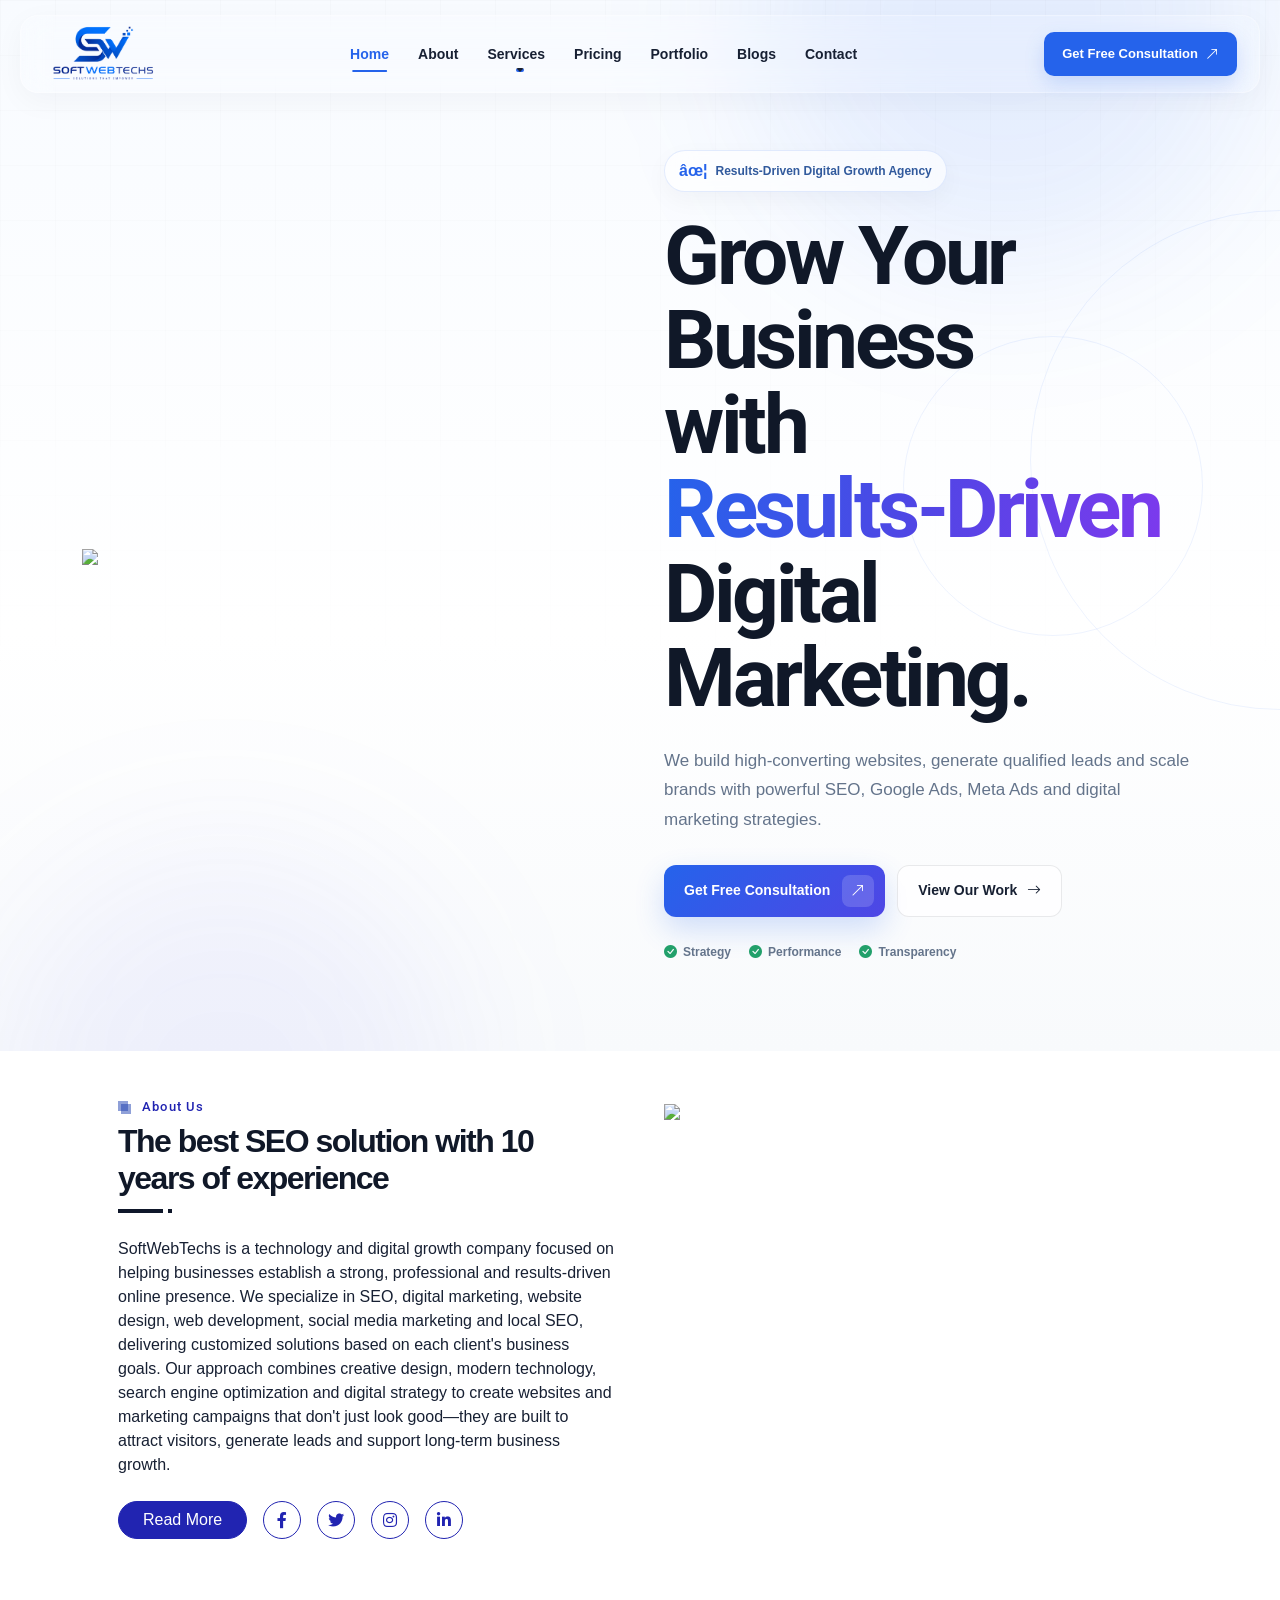
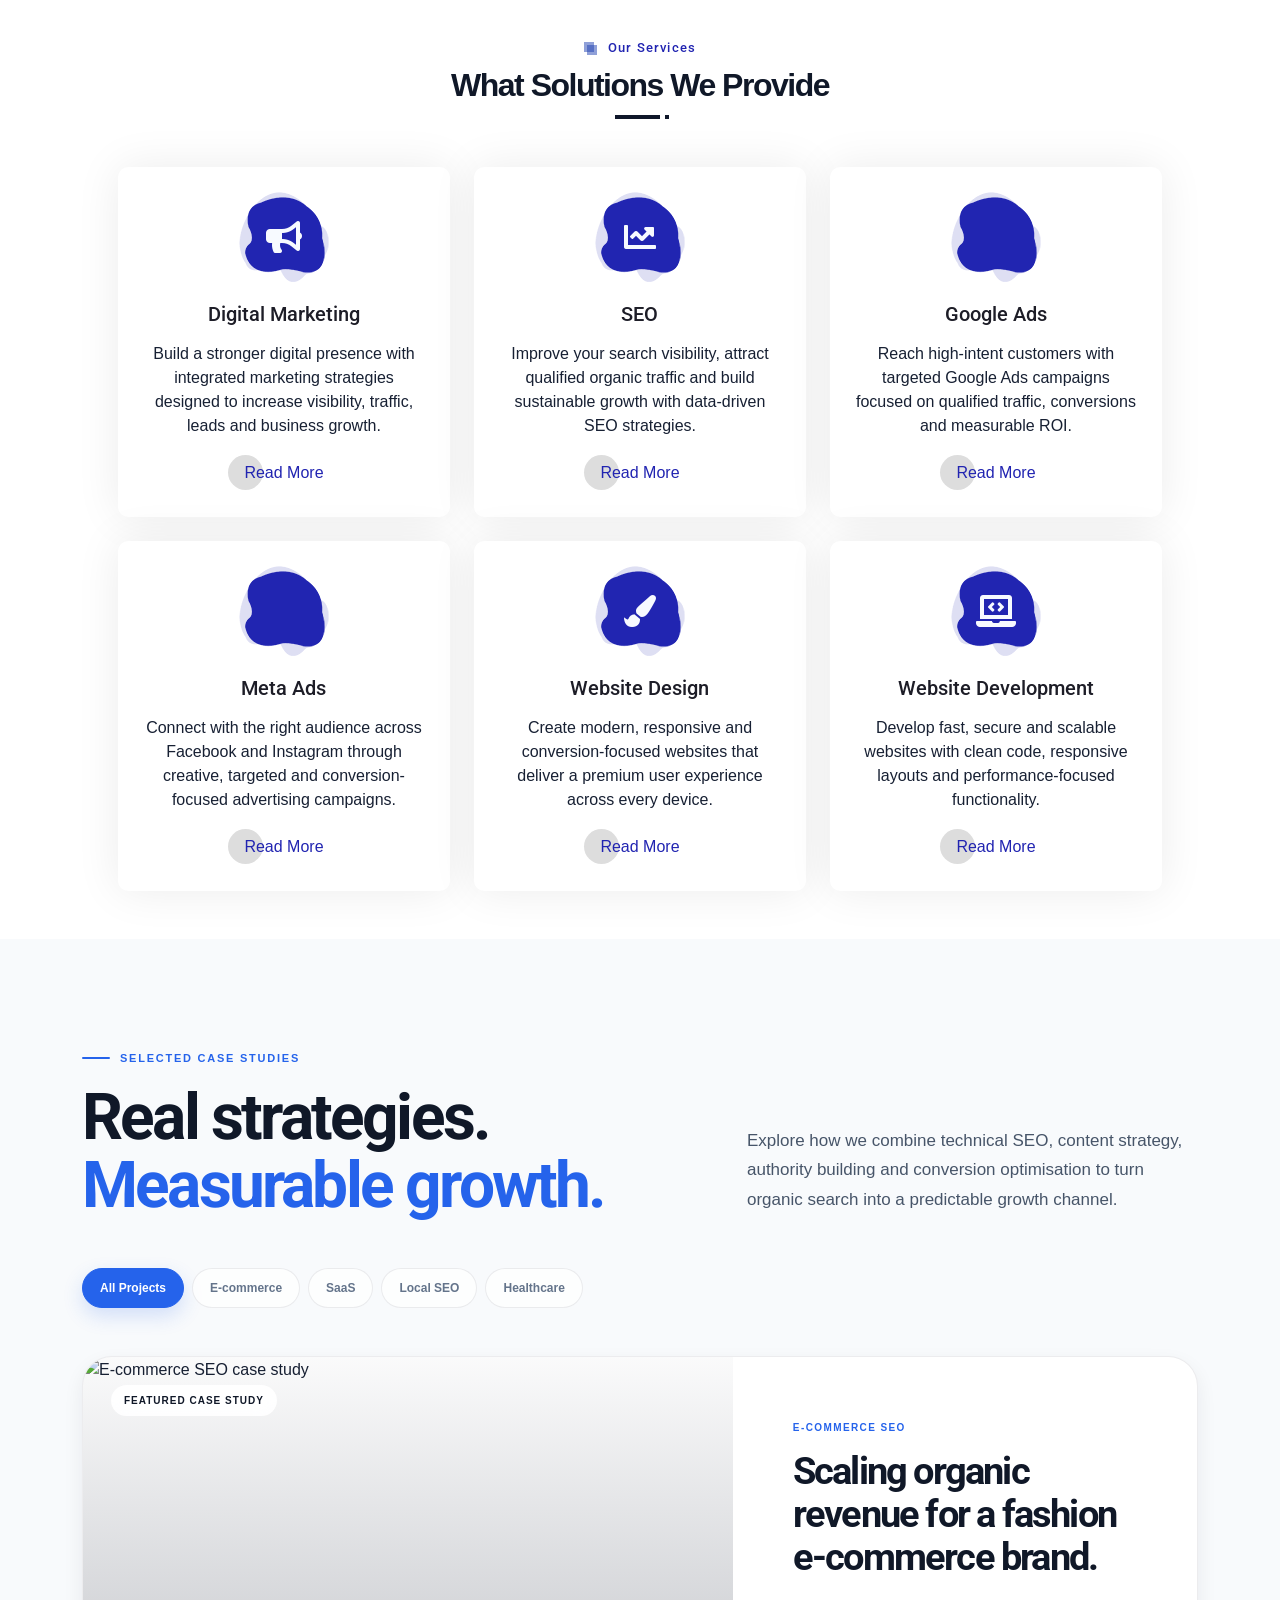
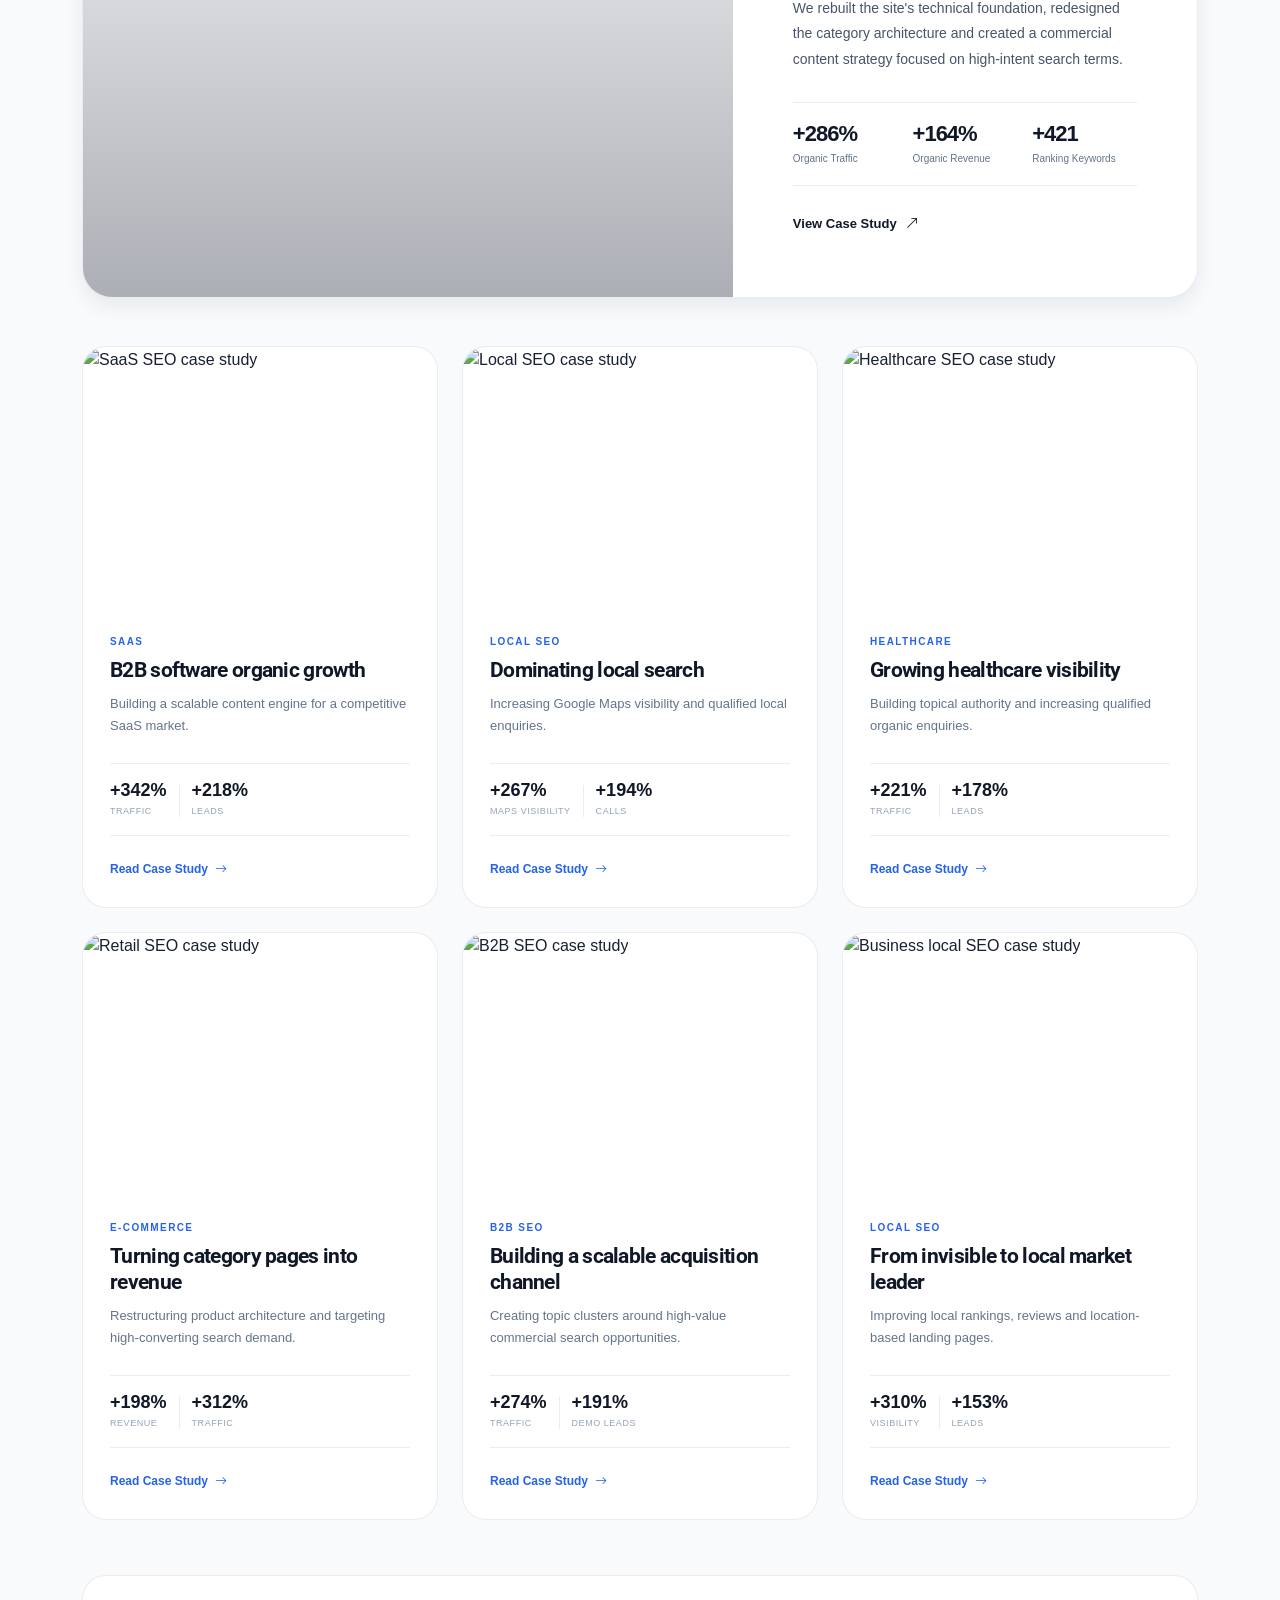
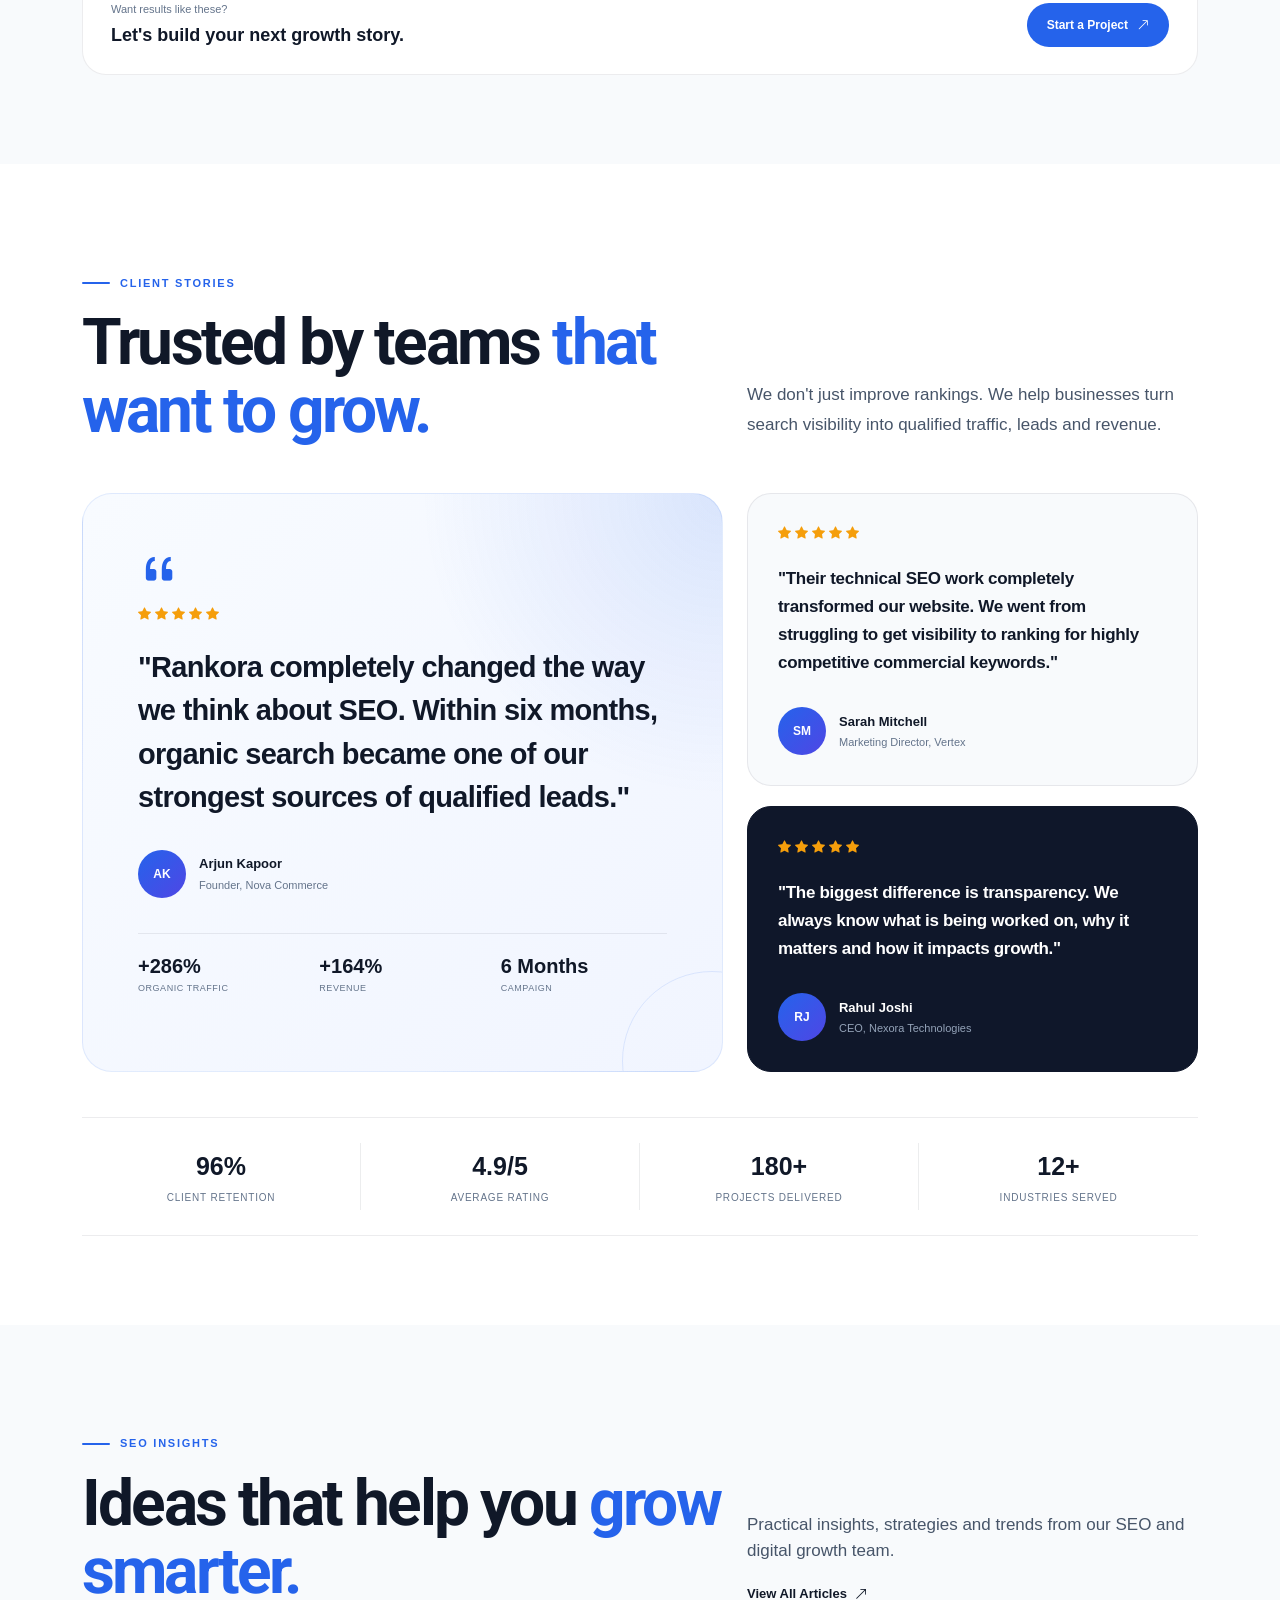
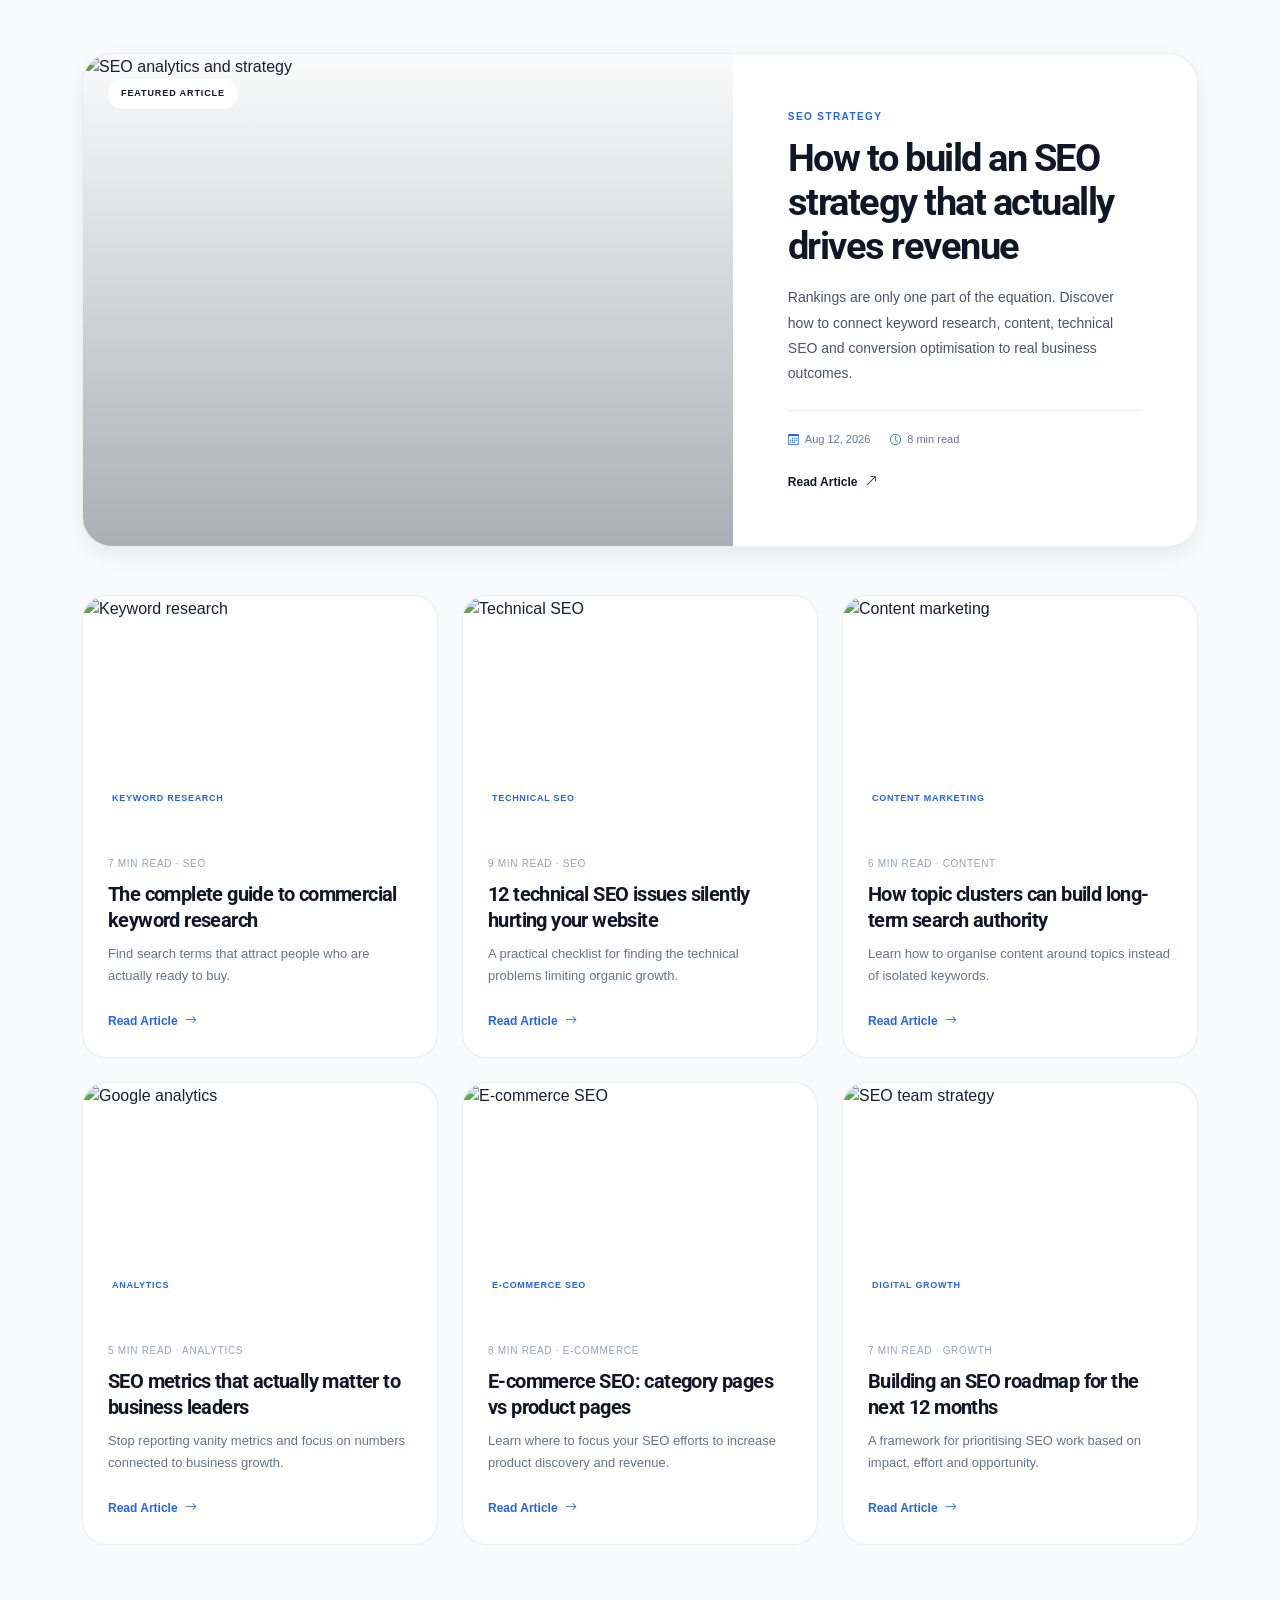
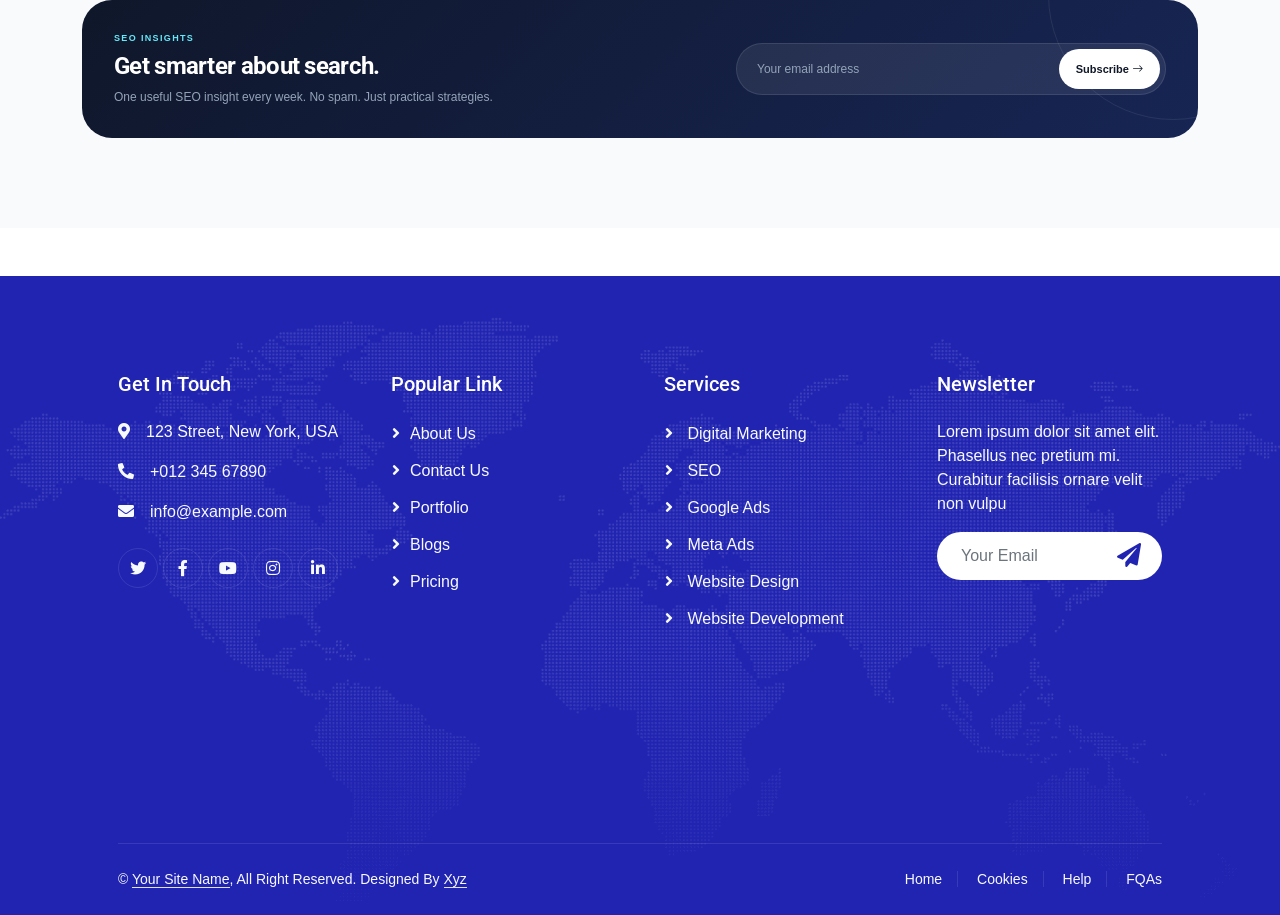
==== commit cc973bbd: "ss" ====
--- a/index.html
+++ b/index.html
@@ -1,33 +1,127 @@
-<!DOCTYPE html>
+ <!DOCTYPE html>
 <html lang="en">
 
 <head>
+    <!-- ============================= -->
+    <!-- BASIC META -->
+    <!-- ============================= -->
     <meta charset="utf-8">
-    <title>SEO Master - SEO Agency Website Template</title>
-    <meta content="width=device-width, initial-scale=1.0" name="viewport">
-    <meta content="" name="keywords">
-    <meta content="" name="description">
-
-    <!-- Favicon -->
-    <link href="img/favicon.ico" rel="icon">
-
-    <!-- Google Web Fonts -->
+
+    <title>SoftWebTechs | SEO, Digital Marketing & Web Development Company</title>
+
+    <meta name="viewport" content="width=device-width, initial-scale=1.0">
+
+    <meta name="description"
+        content="SoftWebTechs provides SEO, digital marketing, web design and development, social media marketing, local SEO and online growth solutions for businesses.">
+
+    <meta name="keywords"
+        content="SEO company, digital marketing company, SEO services, web development company, website design, social media marketing, local SEO, search engine optimization">
+
+    <meta name="author" content="SoftWebTechs">
+
+    <meta name="robots" content="index, follow">
+
+    <meta name="googlebot" content="index, follow">
+
+    <!-- Canonical URL -->
+    <link rel="canonical" href="https://www.softwebtechs.com/">
+
+    <!-- ============================= -->
+    <!-- FAVICON -->
+    <!-- ============================= -->
+    <link rel="icon" type="image/png" sizes="32x32" href="img/favicon.png">
+    <link rel="icon" type="image/png" sizes="16x16" href="img/favicon.png">
+
+    <link rel="apple-touch-icon" sizes="180x180" href="img/favicon.png">
+
+    <link rel="manifest" href="site.www.softwebtechs.com">
+
+    <!-- ============================= -->
+    <!-- THEME / MOBILE -->
+    <!-- ============================= -->
+    <meta name="theme-color" content="#0d6efd">
+    <meta name="msapplication-TileColor" content="#0d6efd">
+
+    <!-- ============================= -->
+    <!-- GOOGLE / SEARCH -->
+    <!-- ============================= -->
+    <meta name="google" content="notranslate">
+
+    <!-- ============================= -->
+    <!-- OPEN GRAPH / FACEBOOK -->
+    <!-- ============================= -->
+    <meta property="og:type" content="website">
+
+    <meta property="og:title"
+        content="SoftWebTechs | SEO, Digital Marketing & Web Development">
+
+    <meta property="og:description"
+        content="Grow your business with professional SEO, digital marketing, web design and development solutions from SoftWebTechs.">
+
+    <meta property="og:url"
+        content="https://www.softwebtechs.com/">
+
+    <meta property="og:site_name"
+        content="SoftWebTechs">
+
+    <meta property="og:image"
+        content="https://www.softwebtechs.com/img/og-image.jpg">
+
+    <meta property="og:image:width" content="1200">
+    <meta property="og:image:height" content="630">
+
+    <meta property="og:image:alt"
+        content="SoftWebTechs - SEO and Digital Marketing Company">
+
+    <!-- ============================= -->
+    <!-- TWITTER / X -->
+    <!-- ============================= -->
+    <meta name="twitter:card" content="summary_large_image">
+
+    <meta name="twitter:title"
+        content="SoftWebTechs | SEO & Digital Marketing Company">
+
+    <meta name="twitter:description"
+        content="Professional SEO, digital marketing, web design and development solutions for business growth.">
+
+    <meta name="twitter:image"
+        content="https://www.softwebtechs.com/img/og-image.jpg">
+
+    <!-- ============================= -->
+    <!-- GOOGLE WEB FONTS -->
+    <!-- ============================= -->
     <link rel="preconnect" href="https://fonts.googleapis.com">
     <link rel="preconnect" href="https://fonts.gstatic.com" crossorigin>
-    <link href="https://fonts.googleapis.com/css2?family=Heebo:wght@400;500&family=Roboto:wght@400;500;700&display=swap" rel="stylesheet"> 
-
-    <!-- Icon Font Stylesheet -->
-    <link href="https://cdnjs.cloudflare.com/ajax/libs/font-awesome/5.10.0/css/all.min.css" rel="stylesheet">
-    <link href="https://cdn.jsdelivr.net/npm/bootstrap-icons@1.4.1/font/bootstrap-icons.css" rel="stylesheet">
-
-    <!-- Libraries Stylesheet -->
+
+    <link href="https://fonts.googleapis.com/css2?family=Heebo:wght@400;500;600;700&family=Roboto:wght@400;500;700;900&display=swap"
+        rel="stylesheet">
+
+    <!-- ============================= -->
+    <!-- ICONS -->
+    <!-- ============================= -->
+    <link
+        href="https://cdnjs.cloudflare.com/ajax/libs/font-awesome/5.10.0/css/all.min.css"
+        rel="stylesheet">
+
+    <link
+        href="https://cdn.jsdelivr.net/npm/bootstrap-icons@1.4.1/font/bootstrap-icons.css"
+        rel="stylesheet">
+
+    <!-- ============================= -->
+    <!-- ANIMATION -->
+    <!-- ============================= -->
     <link href="lib/animate/animate.min.css" rel="stylesheet">
 
-    <!-- Customized Bootstrap Stylesheet -->
+    <!-- ============================= -->
+    <!-- BOOTSTRAP -->
+    <!-- ============================= -->
     <link href="css/bootstrap.min.css" rel="stylesheet">
 
-    <!-- Template Stylesheet -->
+    <!-- ============================= -->
+    <!-- CUSTOM CSS -->
+    <!-- ============================= -->
     <link href="css/style.css" rel="stylesheet">
+
 </head>
 
 <body>
@@ -861,8 +955,12 @@
                             <h6 class="position-relative text-primary ps-4">About Us</h6>
                             <h2 class="mt-2">The best SEO solution with 10 years of experience</h2>
                         </div>
-                        <p class="mb-4">Tempor erat elitr rebum at clita. Diam dolor diam ipsum et tempor sit. Aliqu diam amet diam et eos labore. Clita erat ipsum et lorem et sit, sed stet no labore lorem sit. Sanctus clita duo justo et tempor eirmod magna dolore erat amet</p>
-                        <div class="row g-3">
+                        <p class="mb-4">SoftWebTechs is a technology and digital growth company focused on helping businesses establish a strong, professional and results-driven online presence.
+
+We specialize in SEO, digital marketing, website design, web development, social media marketing and local SEO, delivering customized solutions based on each client's business goals.
+
+Our approach combines creative design, modern technology, search engine optimization and digital strategy to create websites and marketing campaigns that don't just look good—they are built to attract visitors, generate leads and support long-term business growth.</p>
+                        <!-- <div class="row g-3">
                             <div class="col-sm-6">
                                 <h6 class="mb-3"><i class="fa fa-check text-primary me-2"></i>Award Winning</h6>
                                 <h6 class="mb-0"><i class="fa fa-check text-primary me-2"></i>Professional Staff</h6>
@@ -871,7 +969,7 @@
                                 <h6 class="mb-3"><i class="fa fa-check text-primary me-2"></i>24/7 Support</h6>
                                 <h6 class="mb-0"><i class="fa fa-check text-primary me-2"></i>Fair Prices</h6>
                             </div>
-                        </div>
+                        </div> -->
                         <div class="d-flex align-items-center mt-4">
                             <a class="btn btn-primary rounded-pill px-4 me-3" href="">Read More</a>
                             <a class="btn btn-outline-primary btn-square me-3" href=""><i class="fab fa-facebook-f"></i></a>
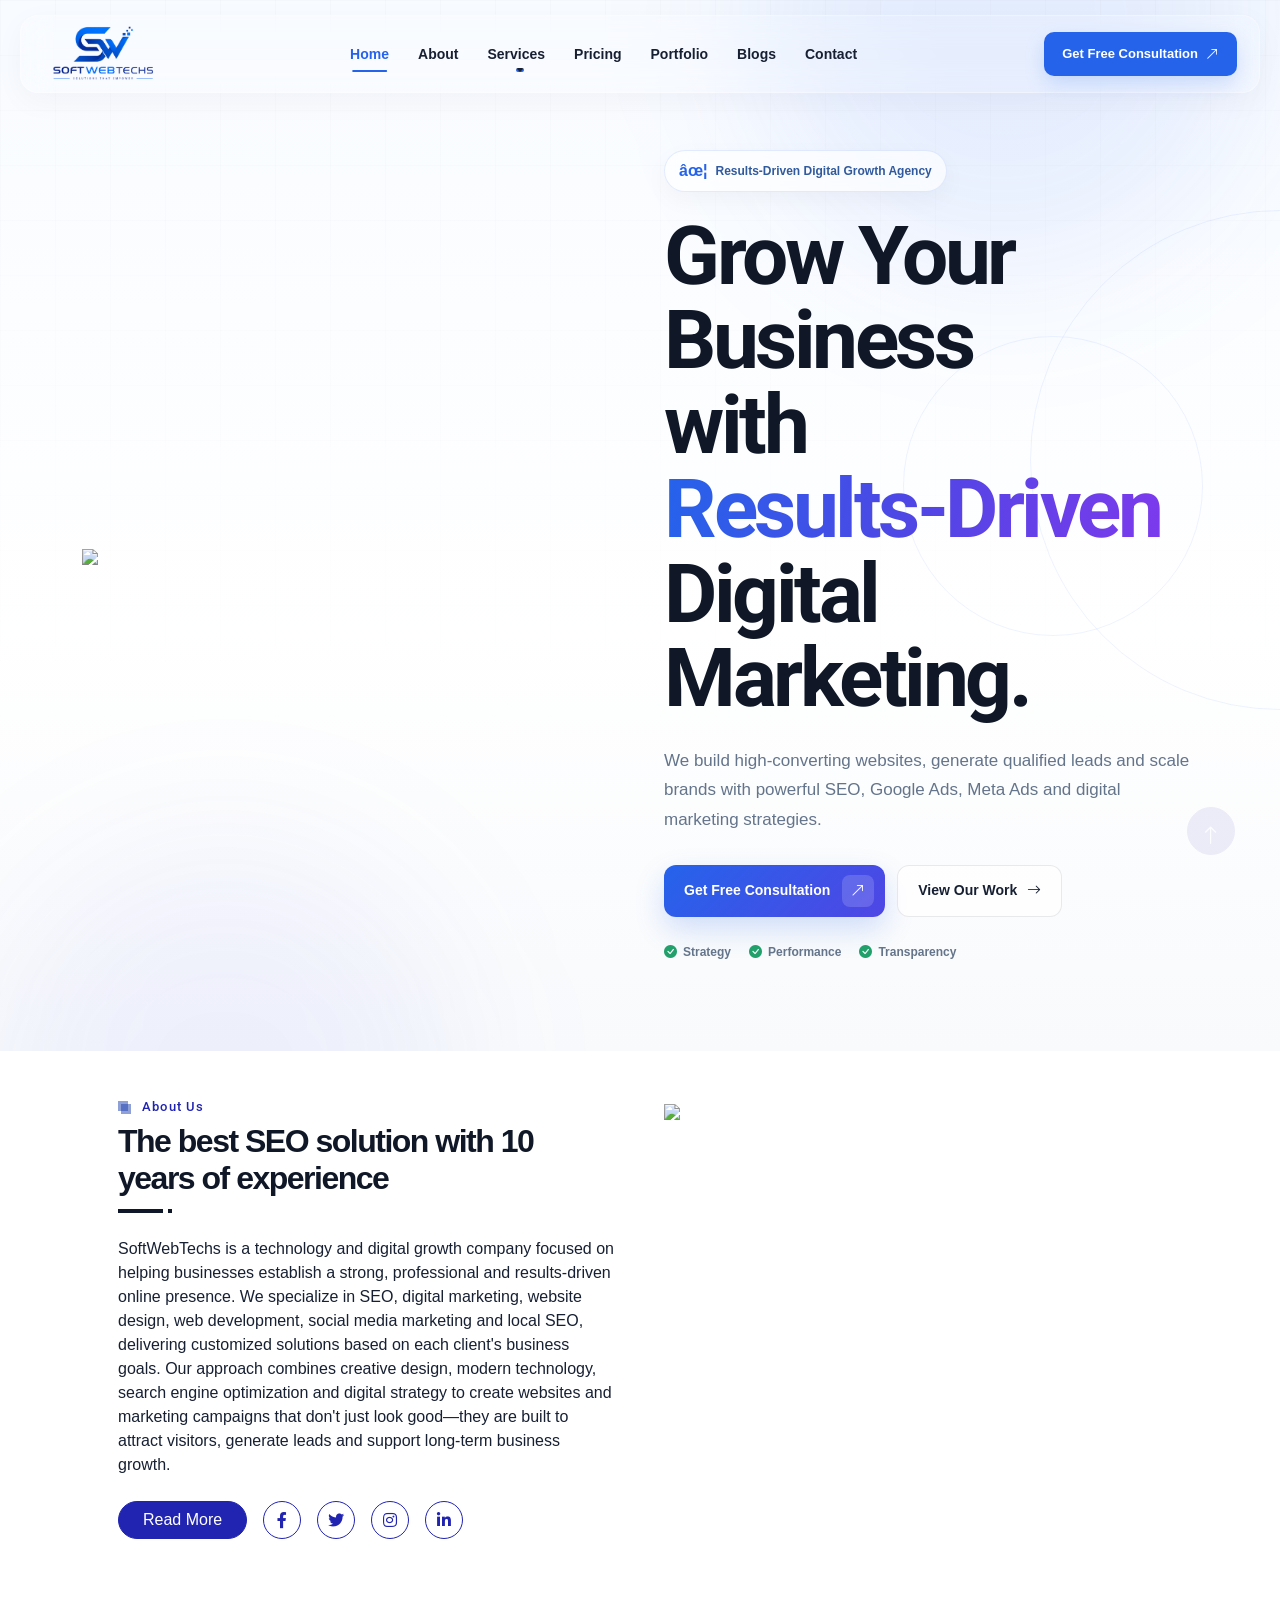
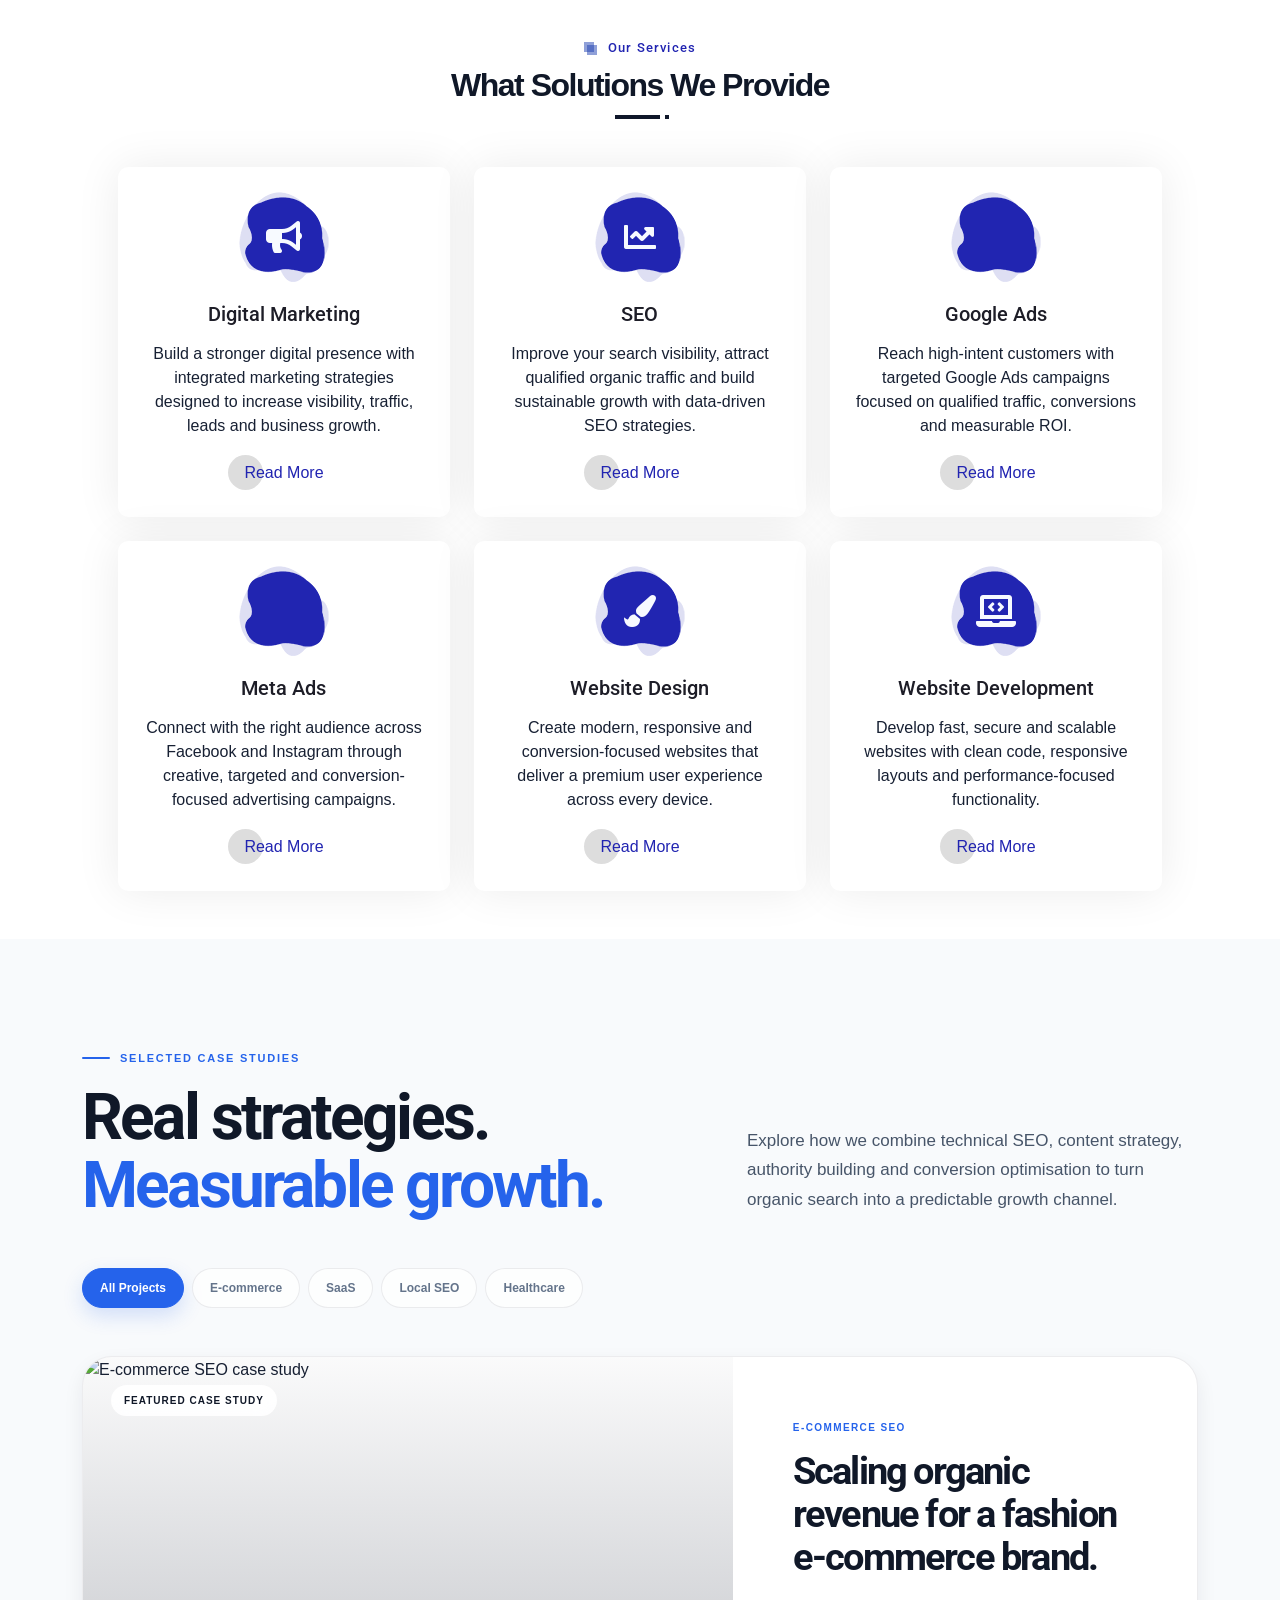
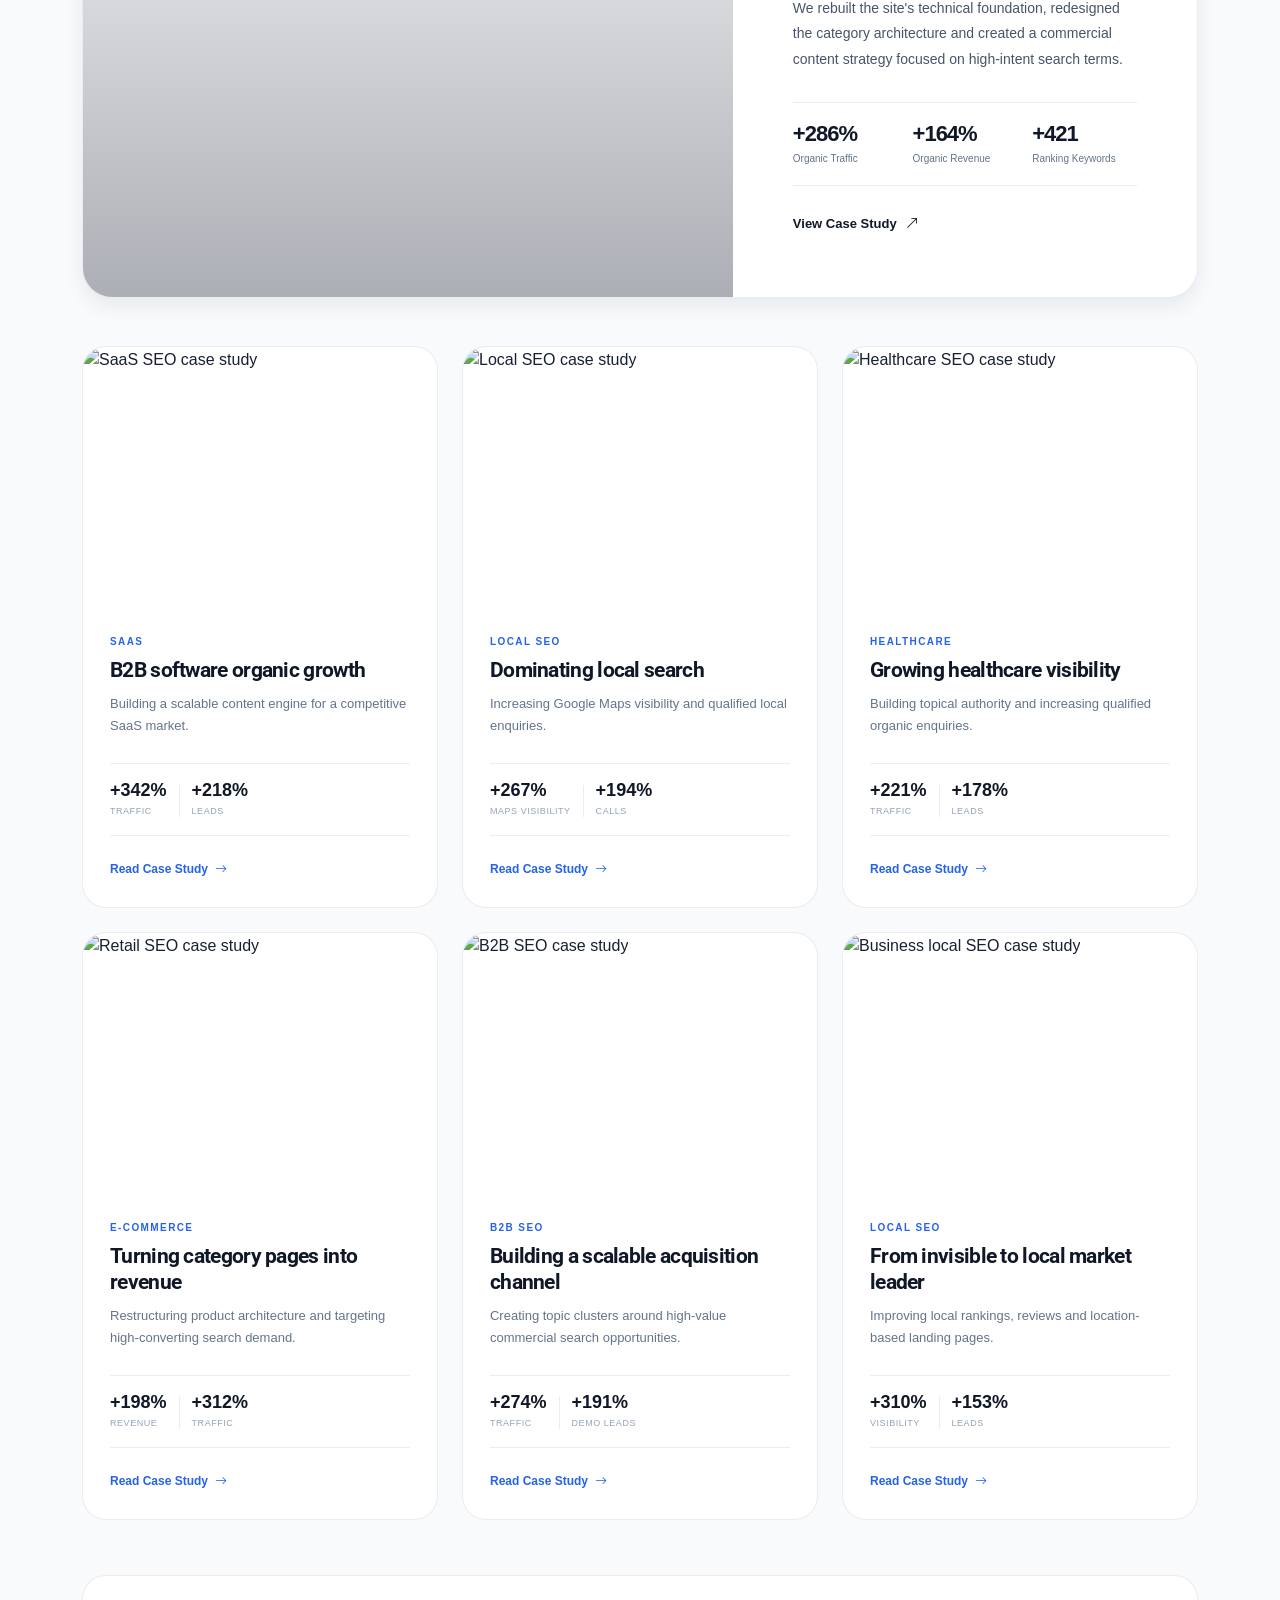
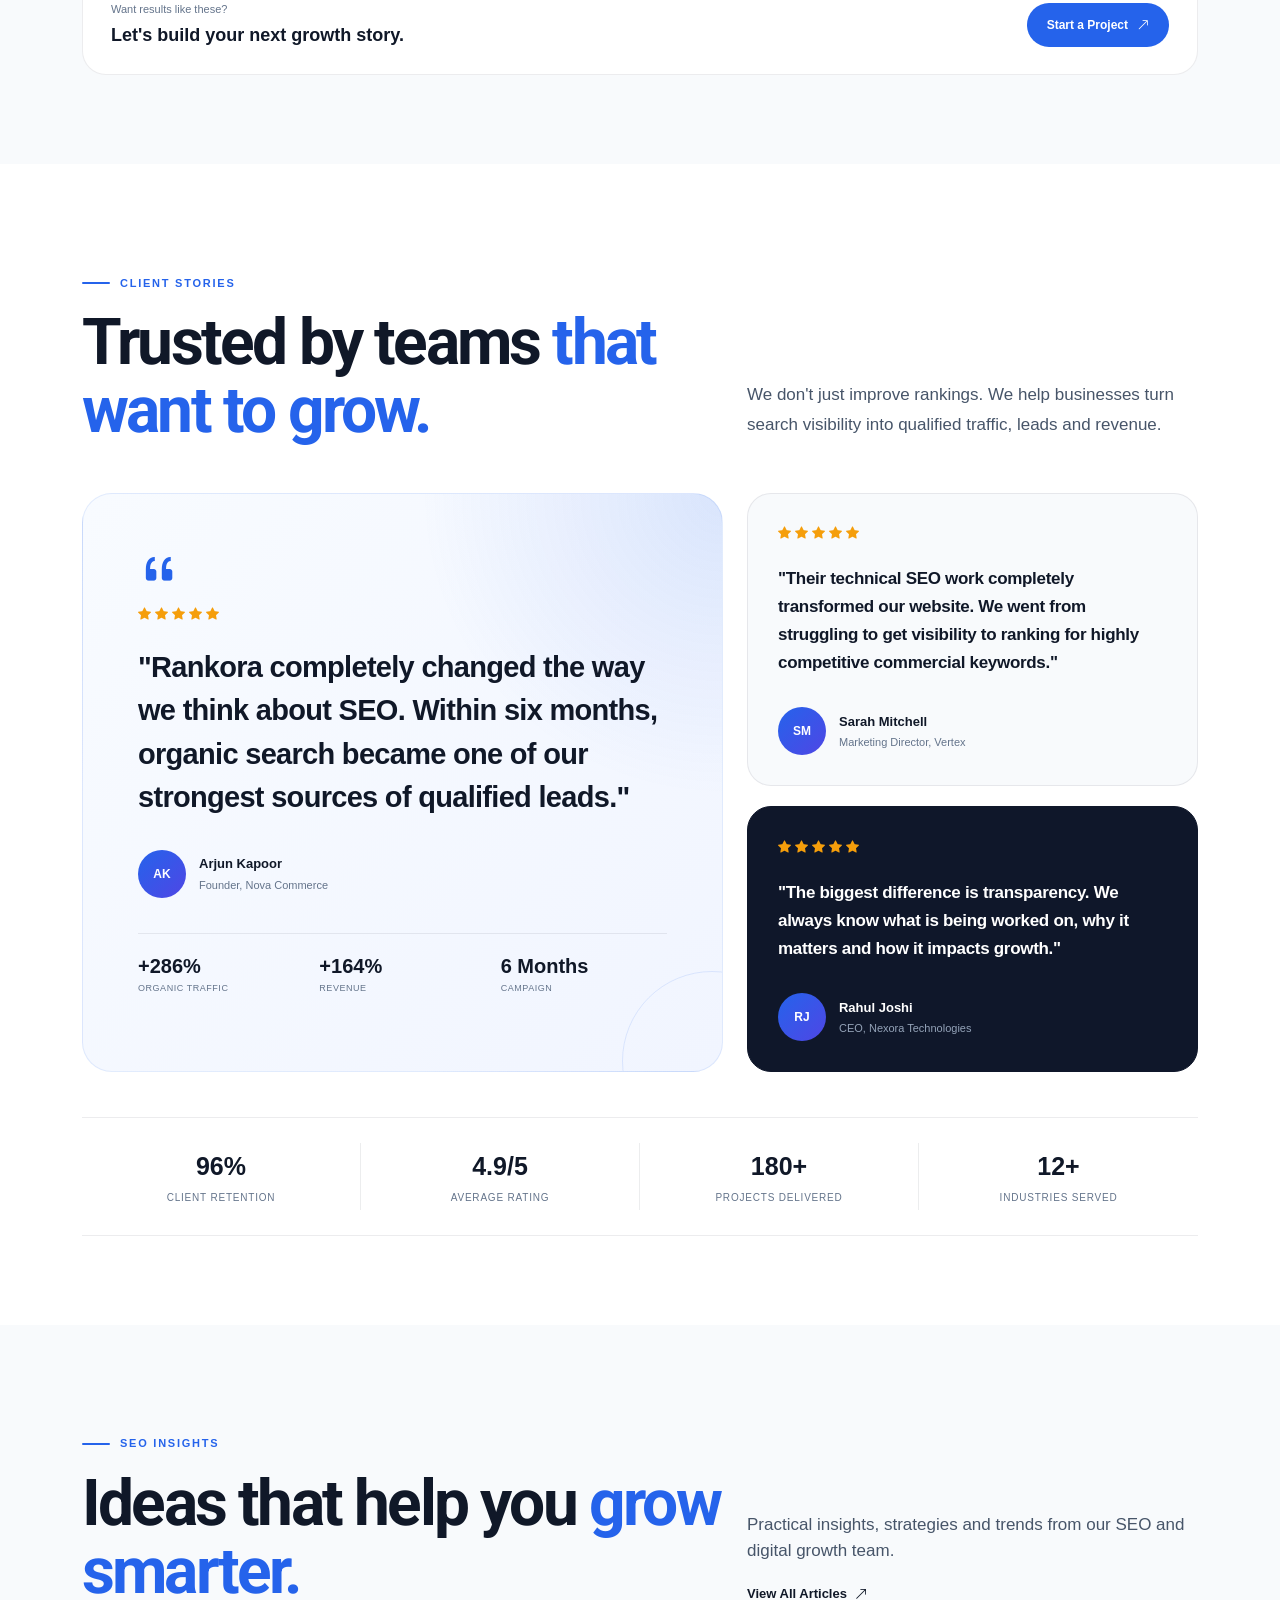
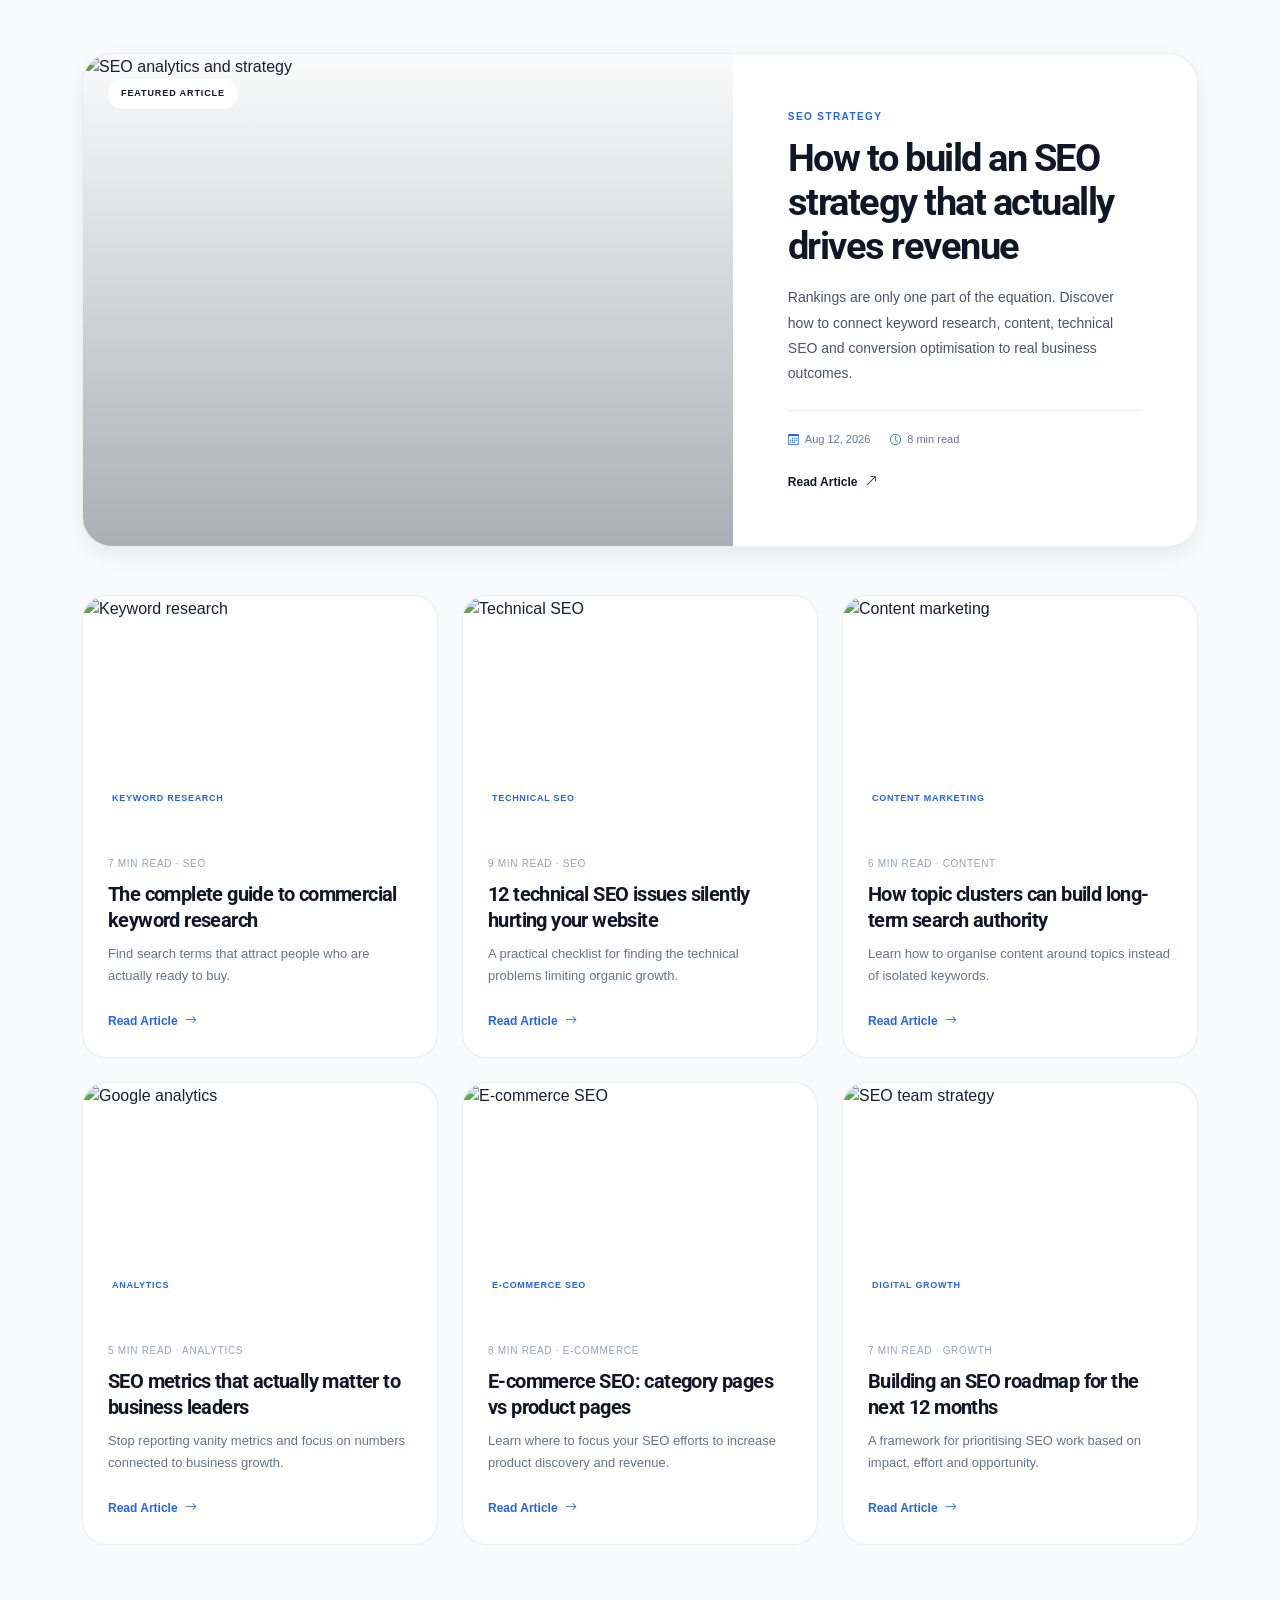
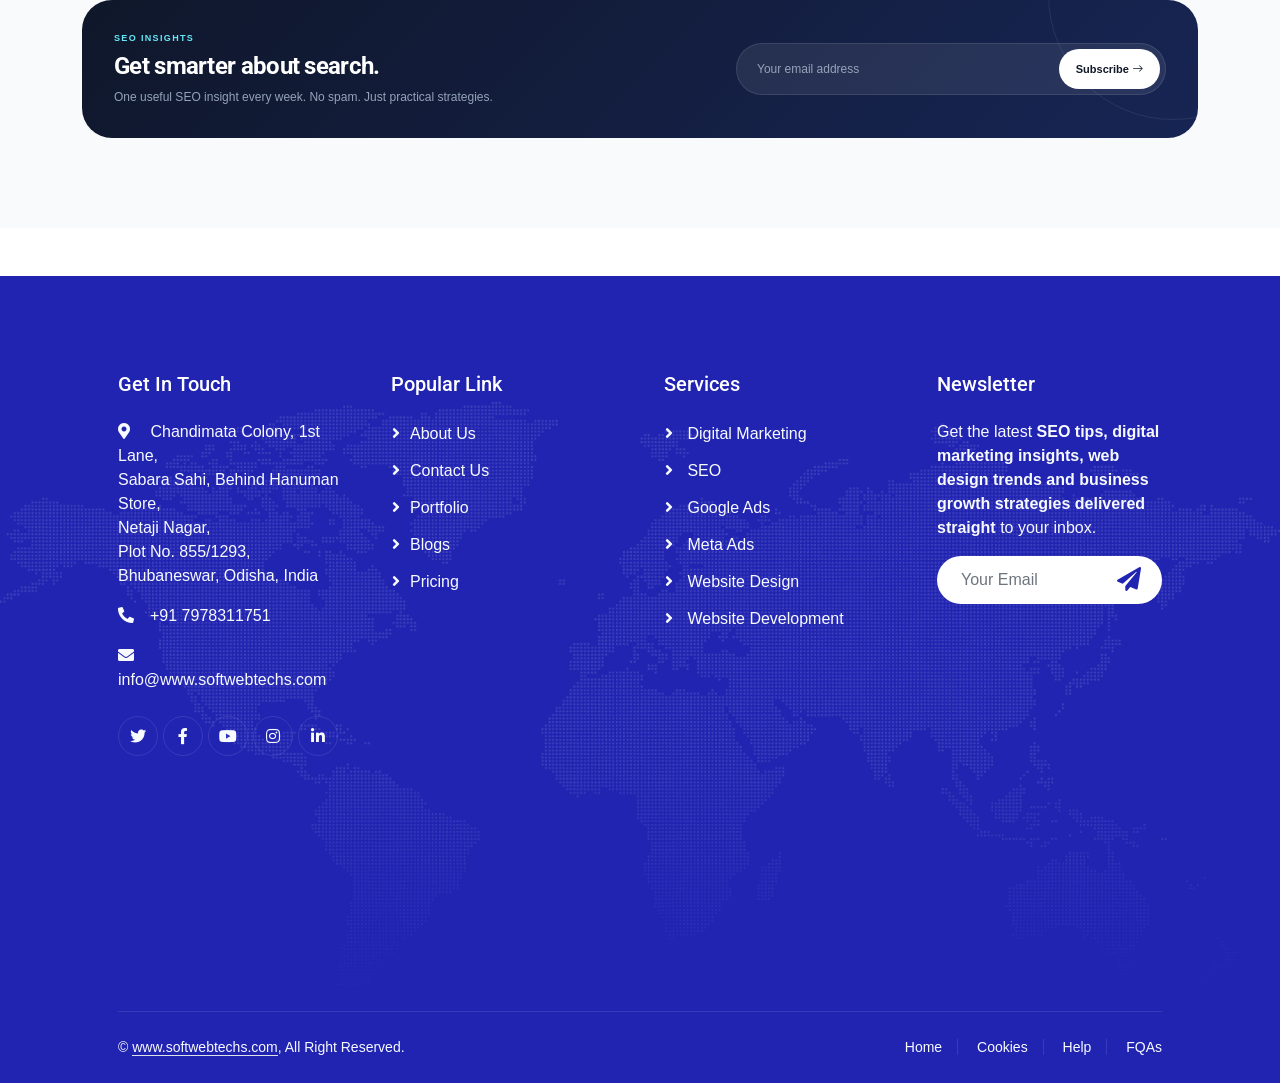
==== commit 6e87b0bc: "final" ====
--- a/index.html
+++ b/index.html
@@ -2701,9 +2701,16 @@
                 <div class="row g-5">
                     <div class="col-md-6 col-lg-3">
                         <h5 class="text-white mb-4">Get In Touch</h5>
-                        <p><i class="fa fa-map-marker-alt me-3"></i>123 Street, New York, USA</p>
-                        <p><i class="fa fa-phone-alt me-3"></i>+012 345 67890</p>
-                        <p><i class="fa fa-envelope me-3"></i>info@example.com</p>
+                  <p>
+    <i class="fa fa-map-marker-alt me-3"></i>
+    Chandimata Colony, 1st Lane,<br>
+    Sabara Sahi, Behind Hanuman Store,<br>
+    Netaji Nagar,<br>
+    Plot No. 855/1293,<br>
+    Bhubaneswar, Odisha, India
+</p>
+                        <p><i class="fa fa-phone-alt me-3"></i>+91 7978311751</p>
+                        <p><i class="fa fa-envelope me-3"></i>info@www.softwebtechs.com</p>
                         <div class="d-flex pt-2">
                             <a class="btn btn-outline-light btn-social" href=""><i class="fab fa-twitter"></i></a>
                             <a class="btn btn-outline-light btn-social" href=""><i class="fab fa-facebook-f"></i></a>
@@ -2711,8 +2718,7 @@
                             <a class="btn btn-outline-light btn-social" href=""><i class="fab fa-instagram"></i></a>
                             <a class="btn btn-outline-light btn-social" href=""><i class="fab fa-linkedin-in"></i></a>
                         </div>
-                                                <iframe src="https://www.google.com/maps/embed?pb=!1m18!1m12!1m3!1d3386.8098702416737!2d85.84047427523632!3d20.27762468119039!2m3!1f0!2f0!3f0!3m2!1i1024!2i768!4f13.1!3m3!1m2!1s0x3a19a7f24cf1d2dd%3A0x5e094527c1d2d7fc!2sShree%20Rama%20Temple%2C%20Bhubaneswar!5e1!3m2!1sen!2sin!4v1786847193291!5m2!1sen!2sin" width="100%" height="200" style="border:0;" allowfullscreen="" loading="lazy" referrerpolicy="strict-origin-when-cross-origin"></iframe>
-
+<iframe src="https://www.google.com/maps/embed?pb=!1m18!1m12!1m3!1d3386.490967331761!2d85.85873422469524!3d20.29222171266909!2m3!1f0!2f0!3f0!3m2!1i1024!2i768!4f13.1!3m3!1m2!1s0x3a190a0fb9be3c4b%3A0x80a3d4bb8f350d7e!2sChandimata%20Colony%2C%20Rasulgarh%2C%20Bhubaneswar%2C%20Odisha%20751010!5e1!3m2!1sen!2sin!4v1786867472023!5m2!1sen!2sin" width="100%" height="200" style="border:0;" allowfullscreen="" loading="lazy" referrerpolicy="strict-origin-when-cross-origin"></iframe>
                     </div>
                     <div class="col-md-6 col-lg-3">
                         <h5 class="text-white mb-4">Popular Link</h5>
@@ -2751,7 +2757,7 @@
                       </div>
                     <div class="col-md-6 col-lg-3">
                         <h5 class="text-white mb-4">Newsletter</h5>
-                        <p>Lorem ipsum dolor sit amet elit. Phasellus nec pretium mi. Curabitur facilisis ornare velit non vulpu</p>
+                        <p>Get the latest <b> SEO tips, digital marketing insights, web design trends and business growth strategies delivered straight </b> to your inbox.</p>
                         <div class="position-relative w-100 mt-3">
                             <input class="form-control border-0 rounded-pill w-100 ps-4 pe-5" type="text" placeholder="Your Email" style="height: 48px;">
                             <button type="button" class="btn shadow-none position-absolute top-0 end-0 mt-1 me-2"><i class="fa fa-paper-plane text-primary fs-4"></i></button>
@@ -2763,10 +2769,10 @@
                 <div class="copyright">
                     <div class="row">
                         <div class="col-md-6 text-center text-md-start mb-3 mb-md-0">
-                            &copy; <a class="border-bottom" href="#">Your Site Name</a>, All Right Reserved. 
+                            &copy; <a class="border-bottom" href="#">www.softwebtechs.com</a>, All Right Reserved. 
 							<!--/*** The author’s attribution link below must remain intact on your website. ***/-->
                             <!--/*** If you wish to remove this credit link, please purchase the Pro Version from https://htmlcodex.com . ***/-->
-                            Designed By <a class="border-bottom" href="https://htmlcodex.com">Xyz</a>
+                            <!-- Designed By <a class="border-bottom" href="https://htmlcodex.com">Xyz</a> -->
                         </div>
                         <div class="col-md-6 text-center text-md-end">
                             <div class="footer-menu">
